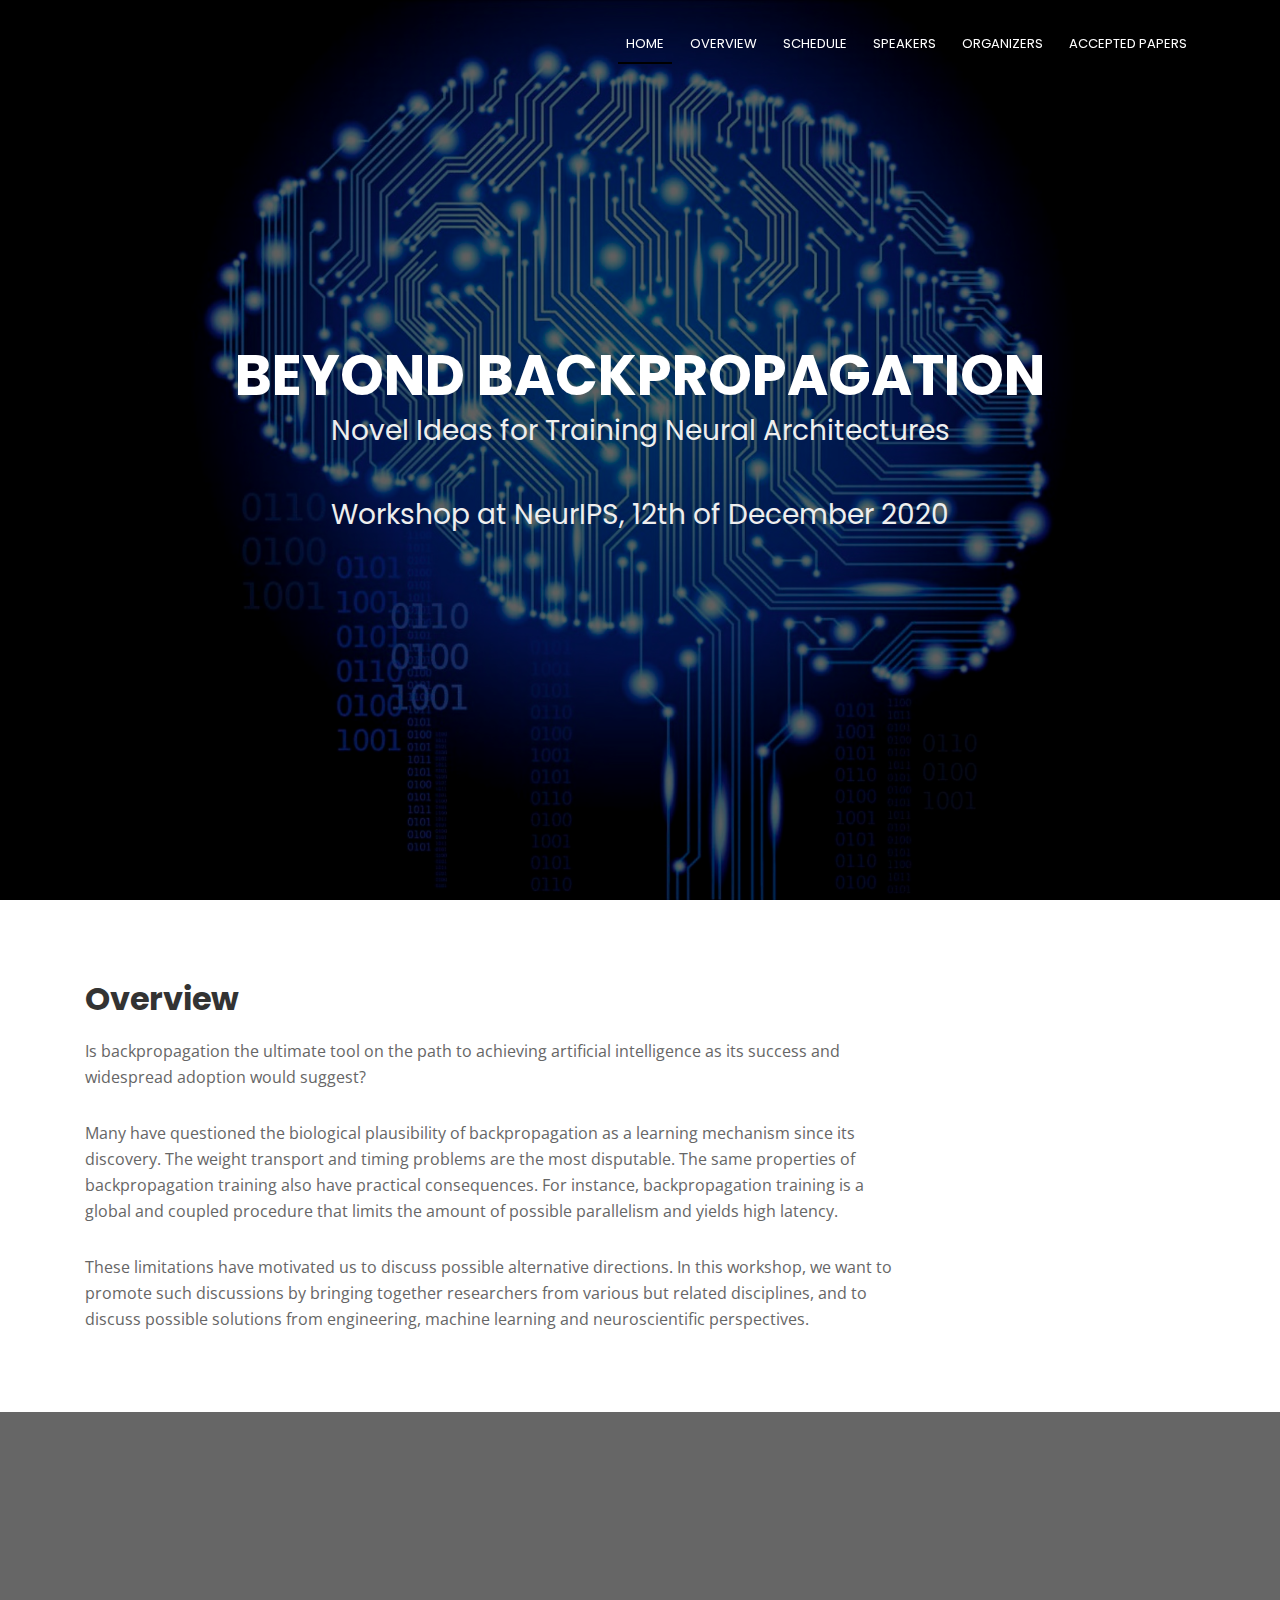
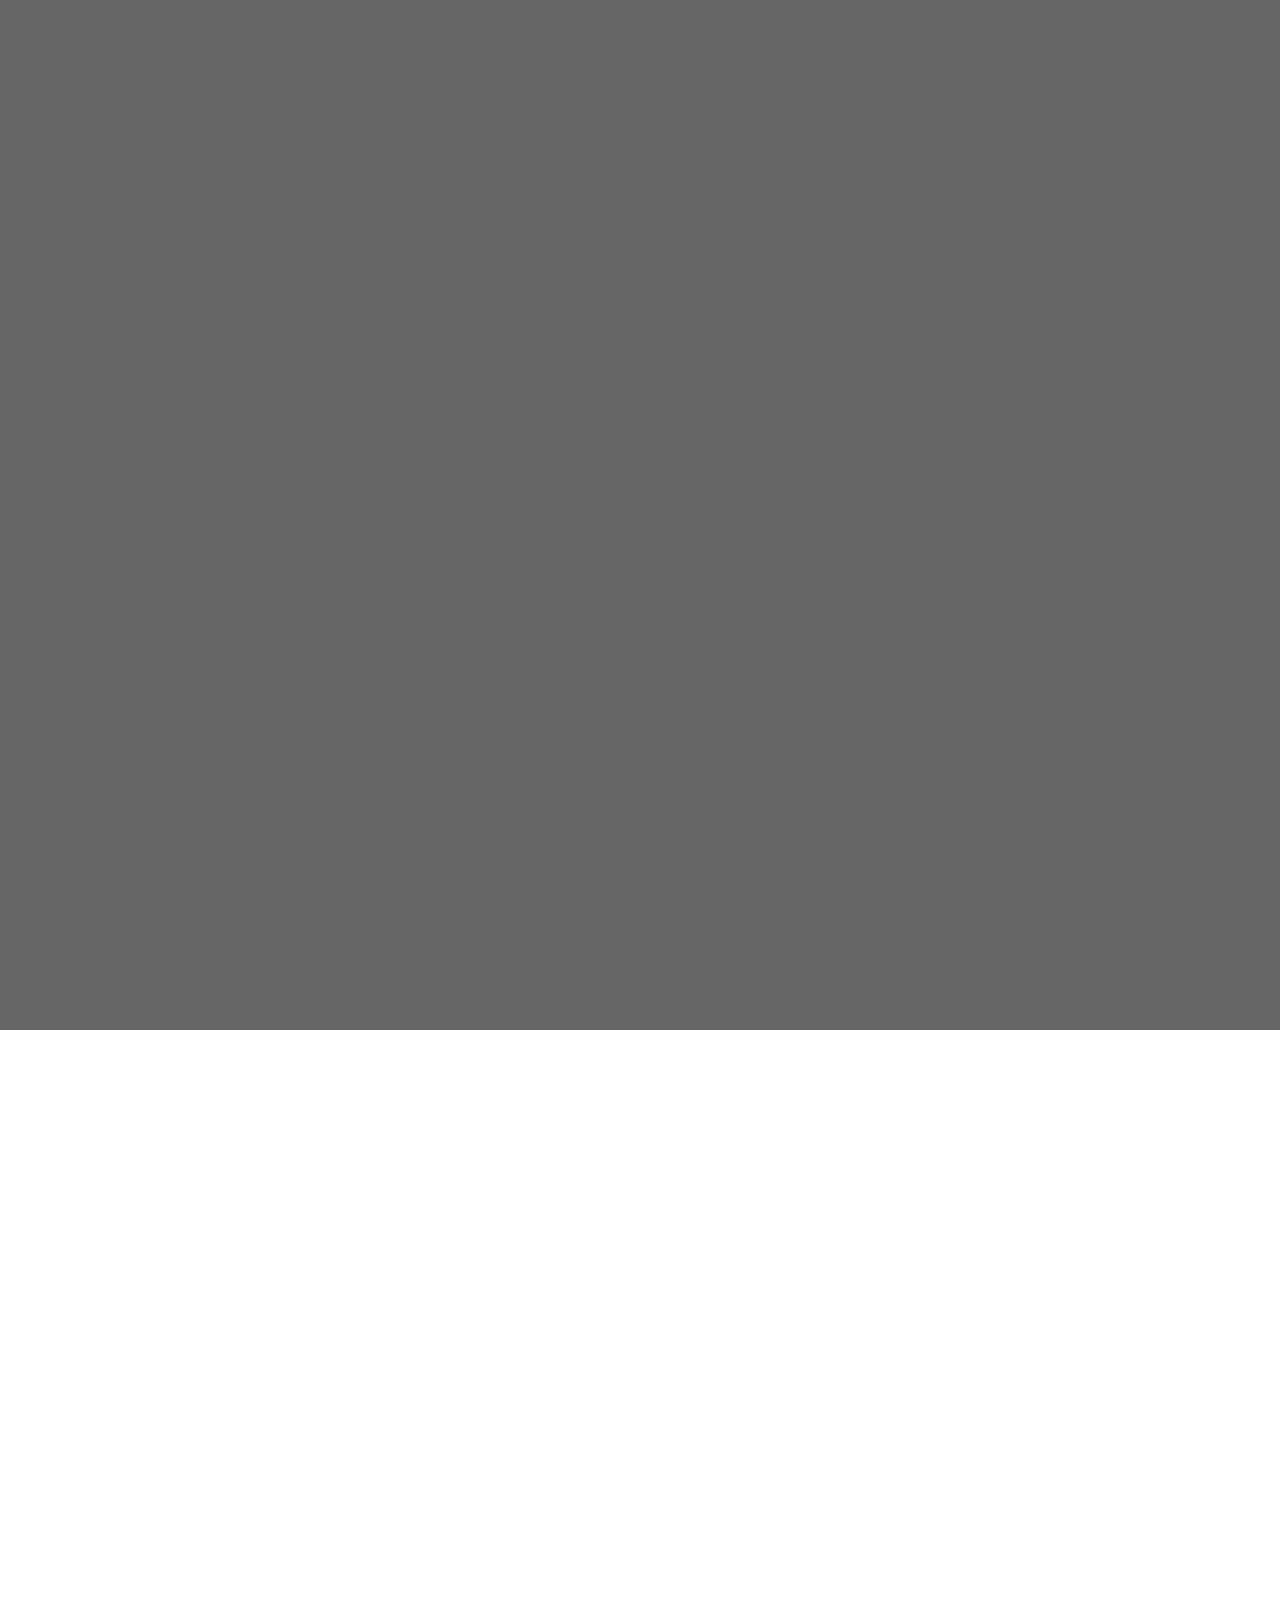
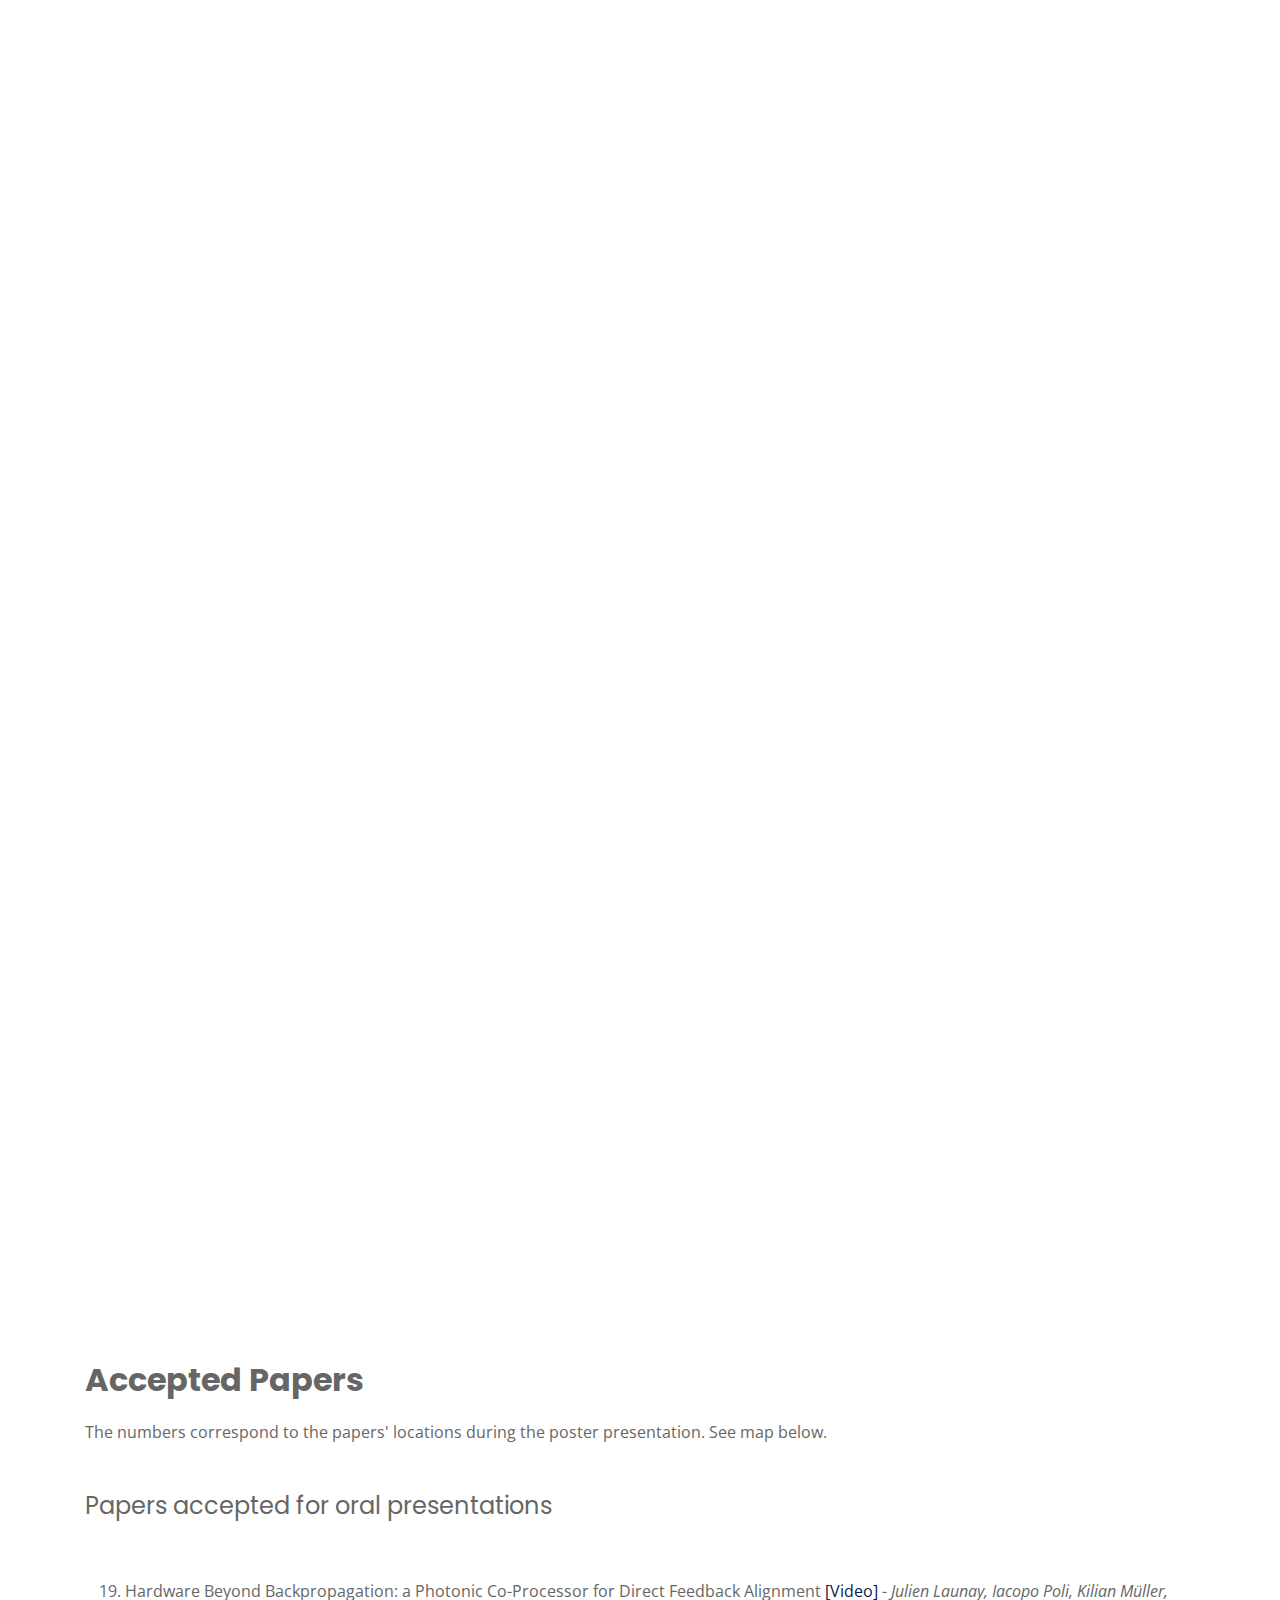
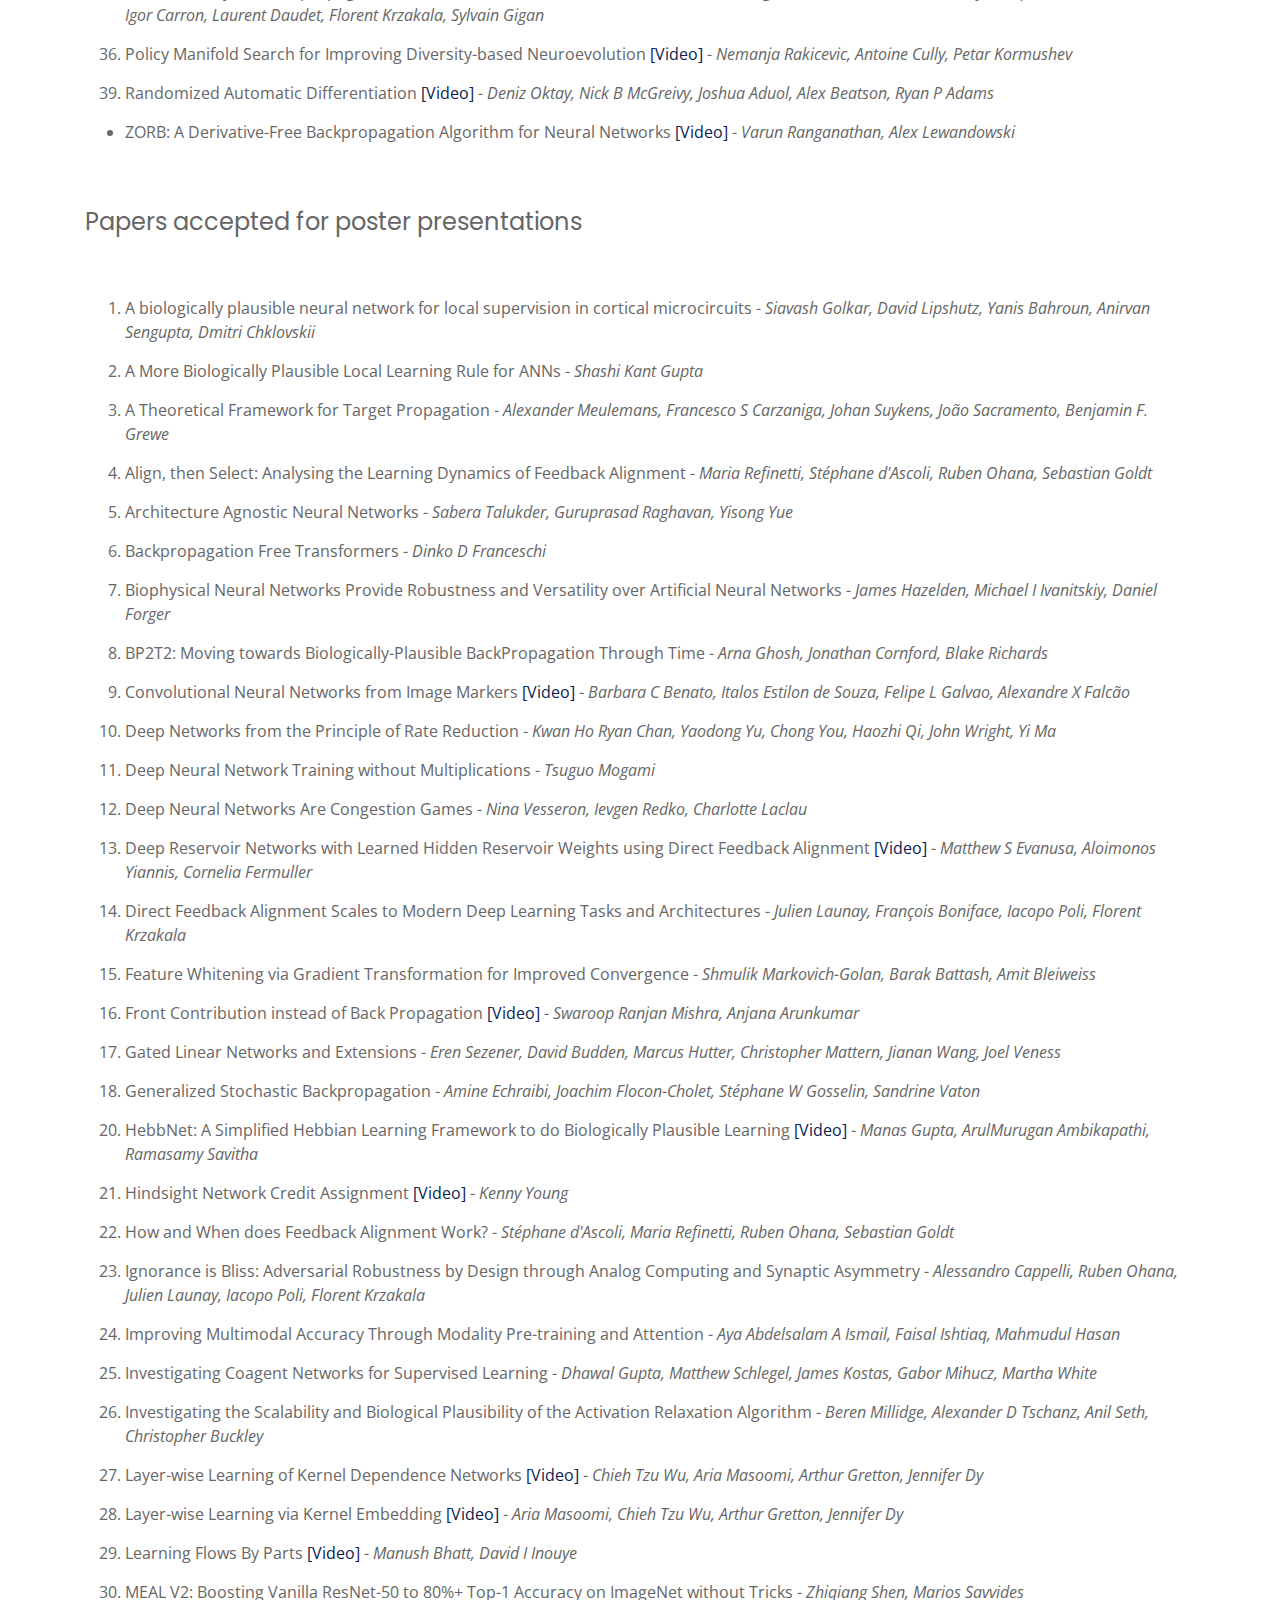
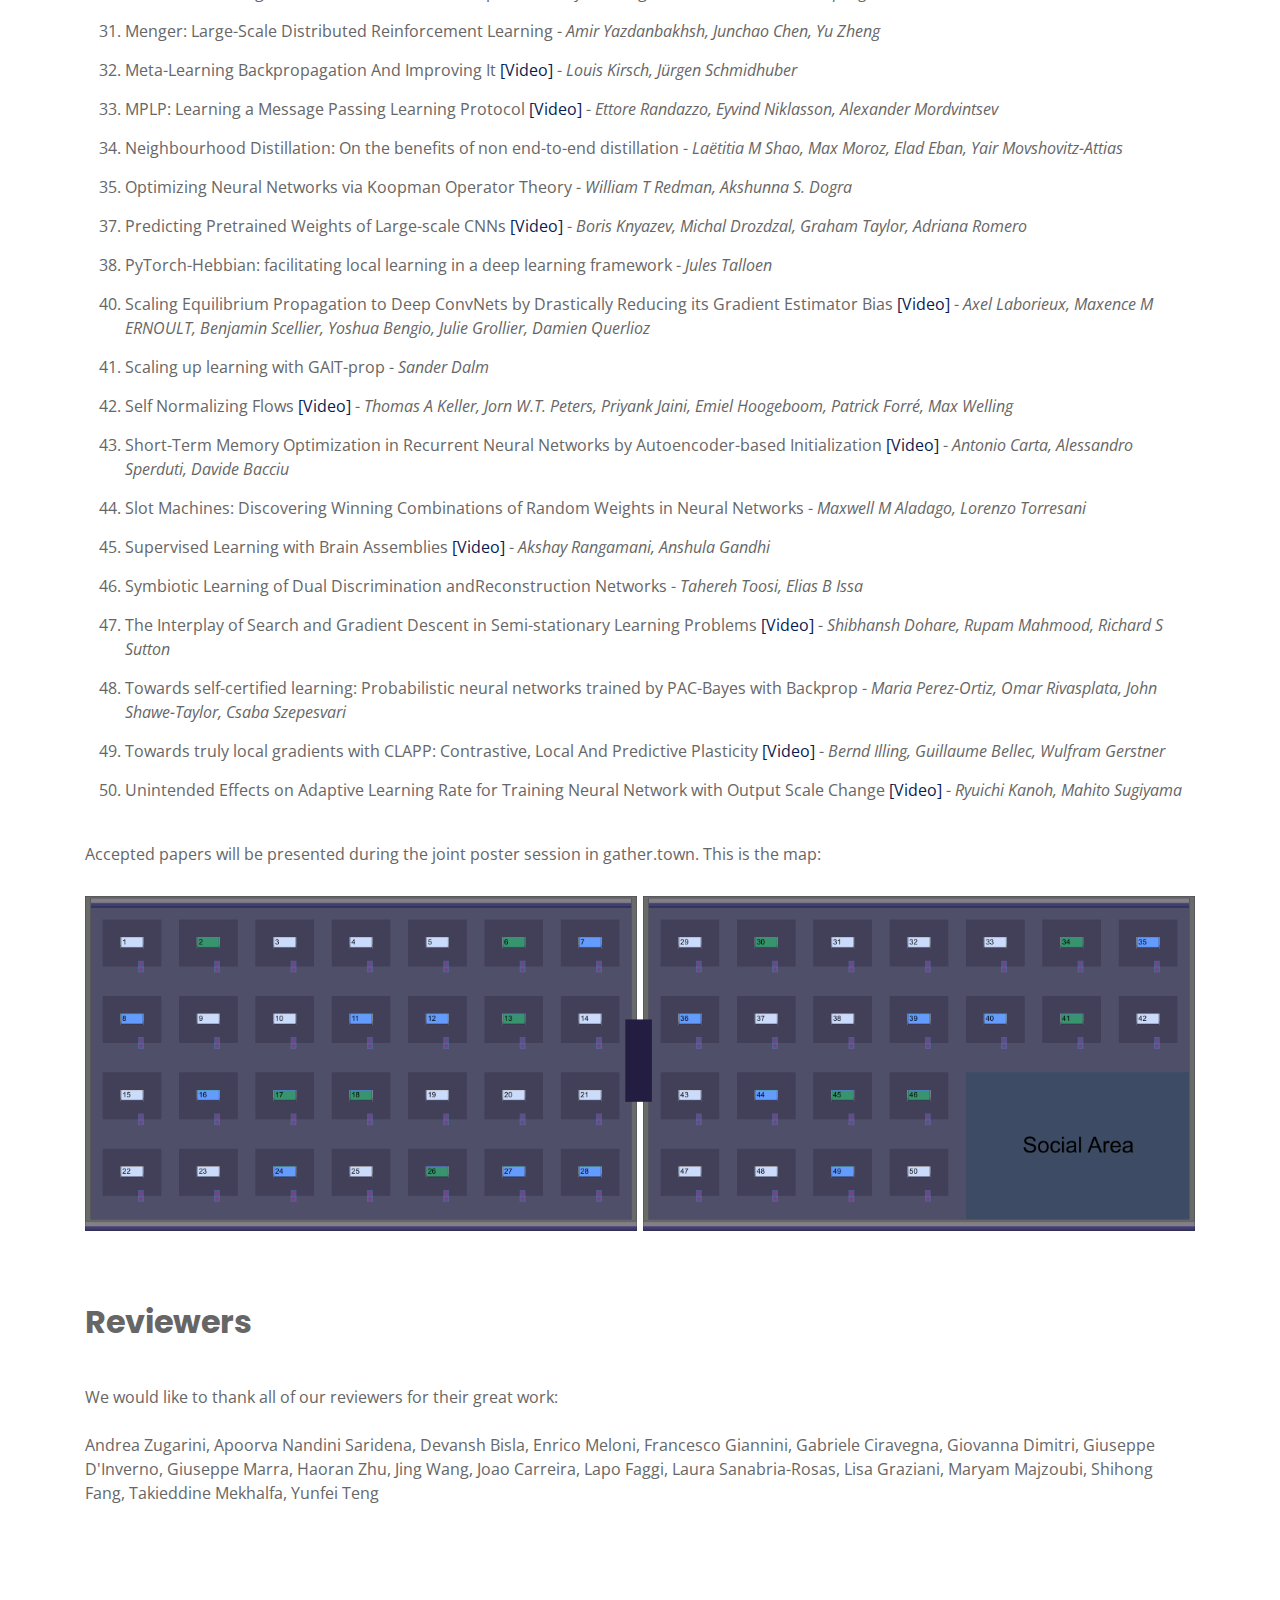
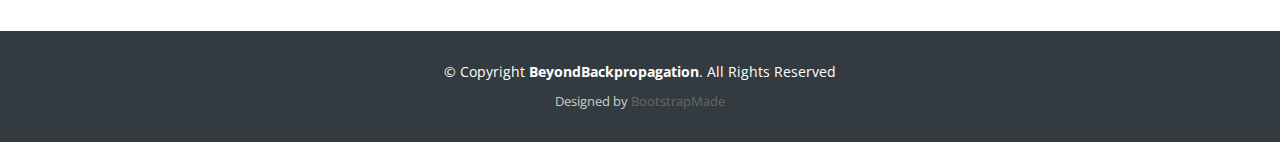
==== index.html @ 809b9f54 "spacing2" ====
<!DOCTYPE html>
<html lang="en">
<head>
  <meta charset="utf-8">
  <title>Beyond Backprop - NeurIPS Workshop 2020</title>
  <meta content="width=device-width, initial-scale=1.0" name="viewport">
  <meta content="" name="keywords">
  <meta content="" name="description">

  <!-- Favicons -->
  <link href="img/favicon.jpg" rel="icon">
  <link href="img/favicon.jpg" rel="apple-touch-icon">

  <!-- Google Fonts -->
  <link href="https://fonts.googleapis.com/css?family=Open+Sans:300,300i,400,400i,700,700i|Poppins:300,400,500,700" rel="stylesheet">

  <!-- Bootstrap CSS File -->
  <link href="lib/bootstrap/css/bootstrap.min.css" rel="stylesheet">

  <!-- Libraries CSS Files -->
  <link href="lib/font-awesome/css/font-awesome.min.css" rel="stylesheet">
  <link href="lib/animate/animate.min.css" rel="stylesheet">

  <!-- Main Stylesheet File -->
  <link href="css/style.css" rel="stylesheet">

  <!-- =======================================================
    Theme Name: Regna
    Theme URL: https://bootstrapmade.com/regna-bootstrap-onepage-template/
    Author: BootstrapMade.com
    License: https://bootstrapmade.com/license/
  ======================================================= -->
</head>

<body>

  <!--==========================
  Header
  ============================-->
  <header id="header">
    <div class="container">

<!--       <div class="pull-left">
        <h1><a href="#hero">Beyond Backprop</a></h1>
      </div> -->

      <nav id="nav-menu-container">
        <ul class="nav-menu">
          <li class="menu-active"><a href="#hero">Home</a></li>
          <li><a href="#about">Overview</a></li>
          <li><a href="#call-to-action">Schedule</a></li>
          <li><a href="#speakers">Speakers</a></li>
          <li><a href="#organizers">Organizers</a></li>
          <li><a href="#papers">Accepted Papers</a></li>
        </ul>
      </nav><!-- #nav-menu-container -->
    </div>
  </header><!-- #header -->


  <!--==========================
    Hero Section
  ============================-->
  <section id="hero">
    <div class="hero-container">
      <h1>Beyond Backpropagation</h1>
      <h2>Novel Ideas for Training Neural Architectures</h2>
      <h2>Workshop at NeurIPS, 12th of December 2020</h2>
      <!-- <a href="#about" class="btn-get-started">Get Started</a> -->
    </div>
  </section><!-- #hero -->

  <main id="main">

    <!--==========================
      About Us Section
    ============================-->
    <section id="about">
      <div class="container">
        <div class="row about-container">
          <!-- <div class="row justify-content-center"> -->

          <div class="col-lg-9 content order-lg-9 order-2">
            <h2 class="title">Overview</h2>
            <p>
              Is backpropagation the ultimate tool on the path to achieving artificial intelligence as its success and widespread adoption would suggest?
            </p>
            <p>
              Many have questioned the biological plausibility of backpropagation as a learning mechanism since its discovery. 
              The weight transport and timing problems are the most disputable. The same properties of backpropagation training also have practical consequences. For instance, backpropagation training is a global and coupled procedure that limits the amount of possible parallelism and yields high latency.
            </p>
            <p>
              These limitations have motivated us to discuss possible alternative directions. In this workshop, we want to promote such discussions by bringing together researchers from various but related disciplines, and to discuss possible solutions from engineering, machine learning and neuroscientific perspectives.
            </p>
          <!-- </div> -->
          </div>
        </div>

      </div>
    </section><!-- #about -->


    <!--==========================
    Call To Action Section
    ============================-->
<!--     <section id="call-to-action">
      <div class="container wow fadeIn">
        <div class="row">
          <div class="col-lg-9 text-center text-lg-left">
            <h3 class="cta-title">Call For Papers</h3>
            <p class="cta-text"> 
          	We invite high-quality papers on the following topics:  </p> 
          	<div class="cta-text"> 
      			<ul>
      			<li> Large scale learning; distributed and parallel training </li>
      			<li> Statistical analysis, convergence, and generalization bounds </li>
      			<li> Neural networks with reconfigurable architectures </li>
      			<li> Alternatives to backprop such as target-prop or alternating minimization </li>
      			<li> Efficient training or inference </li>
      			<li> Biologically plausible training of deep learning models </li>
      			<li> Energy efficient deep learning </li>
      			<li> Scalable training at the system level (hardware, compilation) </li>
      			<li> Applications to new domains </li>
      			</ul> 
      			</div>

      			<p class="cta-text"> 
      			Accepted papers will be presented during the joint poster session. Exceptional submissions will be selected for short oral presentations. All the accepted papers will be publicly available as non-archival papers allowing future submissions. We also offer NeurIPS registration tickets to first authors of four selected student submissions. </p>

      			<p class="cta-text"> 
      			We expect submissions to follow the NeurIPS formatting guidelines and ask for four pages of the main content and an unlimited number of additional pages for the supplementary material and references. As an exception, we allow submissions of already-accepted papers in unchanged form, but only for the poster presentation. The CMT-based review process will be double-blind. </p>

      			<p class="cta-text"> 
      			<b>Key dates </b>	<br>		
      			Submission deadline: <strike>9th of October, 2020</strike> 12th of October 2020, anywhere on Earth <br>
      			Final decisions: <strike>30th of October, 2020</strike> 2nd of November, 2020 <br>
            </p>
          </div>
          <div class="col-lg-3 cta-btn-container text-center">
            <a class="cta-btn align-middle" href="https://cmt3.research.microsoft.com/BeyondBackProp2020">Click here to submit</a>
          </div>
        </div>

      </div>
    </section> --><!-- #call-to-action --> 

    <!--==========================
    Call To Action Section
    ============================-->
    <section id="call-to-action">
      <div class="container wow fadeIn">
        <div class="row">
         <div class="col-lg-9 content order-lg-9 order-2">
          <h2 class="cta-title"><b>Schedule</b></h2>

            <p class="cta-text">Throughout the day we will livestream invited talks, contributed talks, and live Q&A session. We will also have two virtual poster sessions in gather.town. All times listed are in PST. </p> 
            <p class="cta-text"> If you have questions for our speakers or a topic to discuss, please post them <a href="https://app.sli.do/event/dumxcaym/live/questions" style="color:#081B52">[here]</a>. </p>  
            <!-- </br> -->
            <div class="cta-text"> 
<!--             <ul>
 <li> 6:00 - 6:15 - <b>Opening Remarks</b> </li>
 <li> 6:15 - 6:45 - <b>Bastiaan Veeling</b>  - Bio-Constrained Intelligence and The Great Filter <a href="https://slideslive.com/38938066/bioconstrained-intelligence-and-the-great-filter" style="color:#081B52">[Video]</a></li>
 <li> 6:45 - 7:15 - <b>Olivier Teytaud</b>  - Gradient-Free Learning (with Nevergrad) <a href="https://slideslive.com/38938068/gradientfree-learning-with-nevergrad" style="color:#081B52">[Video]</a></li>
 <li> 7:15 - 8:30 - <b>First Poster Session</b>  <a href="https://neurips.gather.town/app/d35oAHqQs9NyhHVV/BeyondBackprop" style="color:#081B52">[Video]</a></li>
 <li> 8:30 - 9:00 - <b>Karl Friston</b>  - Active Inference and Artificial Curiosity <a href="https://slideslive.com/38938067/active-inference-and-artificial-curiosity" style="color:#081B52">[Video]</a></li>
 <li> 9:00 - 9:45 - <b>Live Q&A </b> with Bastiaan Veeling, Olivier Teytaud and Karl Friston</li>
 <li> 9:45 - 11:00 - <b>Break</b> </li>
 <li> 11:00 - 11:32 - <b>Yoshua Bengio</b>  - Towards bridging the Gap between Backprop and Neuroscience <a href="https://slideslive.com/38938064/towards-bridging-the-gap-between-backdrop-and-neuroscience" style="color:#081B52">[Video]</a></li>
 <li> 11:32 - 12:08 - <b>Danielle Bassett</b>  - A Story from the Human World <a href="https://slideslive.com/38938436/a-story-from-the-human-world" style="color:#081B52">[Video]</a></li>
 <li> 12:09 - 12:40 - <b>Contributed Talks (1)</b> </li>
 <ul>
 <li> 12:10 - 12:22 - <b>Randomized Automatic Differentiation</b>  - Deniz Oktay, Nick B McGreivy, Alex Beatson, Ryan Adams <a href="https://slideslive.com/38942370/randomized-automatic-differentiation" style="color:#081B52">[Video]</a></li>
 <li> 12:22 - 12:35 - <b>ZORB: A Derivative-Free Backpropagation Algorithm for Neural Networks</b>  - Varun Ranganathan, Alex Lewandowski <a href="https://slideslive.com/38942061/zorb-a-derivativefree-backpropagation-algorithm-for-neural-networks" style="color:#081B52">[Video]</a></li>
 <li> 12:35 - 12:40 - <b>Live Q&A </b> </li>
</ul>
 <li> 12:40 - 12:45 - <b>Break</b> </li>
 <li> 12:45 - 13:15 - <b>Contributed Talks (2)</b> </li>
 <ul>
 <li> 12:46 - 12:59 - <b>Policy Manifold Search for Improving Diversity-based Neuroevolution</b>  - Nemanja Rakicevic, Antoine Cully, Petar Kormushev <a href="https://slideslive.com/38942369/policy-manifold-search-for-improving-diversitybased-neuroevolution" style="color:#081B52">[Video]</a></li>
 <li> 12:59 - 13:12 - <b>Hardware Beyond Backpropagation: a Photonic Co-Processor for Direct Feedback Alignment</b>  - Julien Launay, Iacopo Poli, Kilian Muller, Igor Carron, Laurent Daudet, Florent Krzakala, Sylvain Gigan  <a href="https://slideslive.com/38942004/hardware-beyond-backpropagation-a-photonic-coprocessor-for-direct-feedback-alignment" style="color:#081B52">[Video]</a></li>
 <li> 13:12 - 13:15 - <b>Live Q&A </b> </li>
</ul>
 <li> 13:15 - 13:45 - <b>David Duvenaud</b>  - Hypernets and the Inverse Function Theorem <a href="https://slideslive.com/38938065/hypernets-and-the-inverse-function-theorem" style="color:#081B52">[Video]</a></li>
 <li> 13:45 - 14:15 - <b>Christina Savin</b>  - New (Old) Tricks for Online Metalearning <a href="https://slideslive.com/38938070/new-old-tricks-for-online-metalearning" style="color:#081B52">[Video]</a></li>
 <li> 14:15 - 15:00 - <b>Live Q&A</b> with Yoshua Bengio, Danielle Bassett, David Duvenaud and Christina Savin</li>
 <li> 15:00 - 16:30 - <b>Second Poster Session </b>  <a href="https://neurips.gather.town/app/d35oAHqQs9NyhHVV/BeyondBackprop" style="color:#081B52">[Video]</a></li>
            </ul>  -->

            <table>
            <tr><th style="width:120px"></th></tr>
<tr> <td> 6:00 - 6:15 </td> <td> <b>Opening Remarks</b> </td><td></td></tr>
<tr> <td> 6:15 - 6:45 </td> <td> <b>Bastiaan Veeling</b>  - Bio-Constrained Intelligence and The Great Filter</td> <td> <a href="https://slideslive.com/38938066/bioconstrained-intelligence-and-the-great-filter" style="color:#081B52">[Video]</a></td></tr>
<tr> <td> 6:45 - 7:15 </td> <td> <b>Olivier Teytaud</b>  - Gradient-Free Learning (with Nevergrad)</td> <td> <a href="https://slideslive.com/38938068/gradientfree-learning-with-nevergrad" style="color:#081B52">[Video]</a></td></tr>
<tr> <td> 7:15 - 8:30 </td> <td> <b>First Poster Session</b> </td> <td> <a href="https://neurips.gather.town/app/d35oAHqQs9NyhHVV/BeyondBackprop" style="color:#081B52">[Gather]</a></td></tr>
<tr> <td> 8:30 - 9:00 </td> <td> <b>Karl Friston</b>  - Active Inference and Artificial Curiosity</td> <td> <a href="https://slideslive.com/38938067/active-inference-and-artificial-curiosity" style="color:#081B52">[Video]</a></td></tr>
<tr> <td> 9:00 - 9:45 </td> <td> <b>Live Q&A </b> with Bastiaan Veeling, Olivier Teytaud and Karl Friston</td><td></td></tr>
<tr> <td> 9:45 - 11:00 </td> <td> <b>Break</b> </td><td></td></tr>
<tr> <td> 11:00 - 11:32 </td> <td> <b>Yoshua Bengio</b>  - Towards bridging the Gap between Backprop and Neuroscience</td> <td> <a href="https://slideslive.com/38938064/towards-bridging-the-gap-between-backdrop-and-neuroscience" style="color:#081B52">[Video]</a></td></tr>
<tr> <td> 11:32 - 12:08 </td> <td> <b>Danielle Bassett</b>  - A Story from the Human World</td> <td> <a href="https://slideslive.com/38938436/a-story-from-the-human-world" style="color:#081B52">[Video]</a></td></tr>
<tr> <td> 12:09 - 12:40 </td> <td> <b>Contributed Talks (1)</b> </td><td></td></tr>
<tr> <td> 12:10 - 12:22 </td> <td> <b>Randomized Automatic Differentiation</b>  - Deniz Oktay, Nick B McGreivy, Alex Beatson, Ryan Adams</td> <td> <a href="https://slideslive.com/38942370/randomized-automatic-differentiation" style="color:#081B52">[Video]</a></td></tr>
<tr> <td> 12:22 - 12:35 </td> <td> <b>ZORB: A Derivative-Free Backpropagation Algorithm for Neural Networks</b>  - Varun Ranganathan, Alex Lewandowski</td> <td> <a href="https://slideslive.com/38942061/zorb-a-derivativefree-backpropagation-algorithm-for-neural-networks" style="color:#081B52">[Video]</a></td></tr>
<tr> <td> 12:35 - 12:40 </td> <td> <b>Live Q&A </b> </td><td></td></tr>
<tr> <td> 12:40 - 12:45 </td> <td> <b>Break</b> </td><td></td></tr>
<tr> <td> 12:45 - 13:15 </td> <td> <b>Contributed Talks (2)</b> </td><td></td></tr>
<tr> <td> 12:46 - 12:59 </td> <td> <b>Policy Manifold Search for Improving Diversity-based Neuroevolution</b>  - Nemanja Rakicevic, Antoine Cully, Petar Kormushev</td> <td> <a href="https://slideslive.com/38942369/policy-manifold-search-for-improving-diversitybased-neuroevolution" style="color:#081B52">[Video]</a></td></tr>
<tr> <td> 12:59 - 13:12 </td> <td> <b>Hardware Beyond Backpropagation: a Photonic Co-Processor for Direct Feedback Alignment</b>  - Julien Launay, Iacopo Poli, Kilian Muller, Igor Carron, Laurent Daudet, Florent Krzakala, Sylvain Gigan </td> <td> <a href="https://slideslive.com/38942004/hardware-beyond-backpropagation-a-photonic-coprocessor-for-direct-feedback-alignment" style="color:#081B52">[Video]</a></td></tr>
<tr> <td> 13:12 - 13:15 </td> <td> <b>Live Q&A </b> </td><td></td></tr>
<tr> <td> 13:15 - 13:45 </td> <td> <b>David Duvenaud</b>  - Hypernets and the Inverse Function Theorem</td> <td> <a href="https://slideslive.com/38938065/hypernets-and-the-inverse-function-theorem" style="color:#081B52">[Video]</a></td></tr>
<tr> <td> 13:45 - 14:15 </td> <td> <b>Christina Savin</b>  - New (Old) Tricks for Online Metalearning</td> <td> <a href="https://slideslive.com/38938070/new-old-tricks-for-online-metalearning" style="color:#081B52">[Video]</a></td></tr>
<tr> <td> 14:15 - 15:00 </td> <td> <b>Live Q&A</b> with Yoshua Bengio, Danielle Bassett, David Duvenaud and Christina Savin</td><td></td></tr>
<tr> <td> 15:00 - 16:30 </td> <td> <b>Second Poster Session </b> </td> <td> <a href="https://neurips.gather.town/app/d35oAHqQs9NyhHVV/BeyondBackprop" style="color:#081B52">[Gather]</a></td></tr>
            </table>
            </div>
          </div>
        </div>

      </div>
    </section>


    <!--==========================
      Speaker Section
    ============================-->
    <section id="team">
      <div id="speakers" class="container wow fadeInUp">
        <div class="section-header">
          <!-- <h2 class="title">Speakers</h2> -->
          <h3 class="section-title">Speakers</h3>
          <p class="section-description"></p>
        </div>
        <div class="row">
          <div class="col-lg-3 col-md-6">
           <div id="logo-holder">  
           <div class="member">
              <a href="https://live-sas-physics.pantheon.sas.upenn.edu/people/standing-faculty/danielle-bassett">
                <div class="pic"><img src="img/speaker/bassett.jpg" alt=""></div>
                <h4>Danielle Bassett</h4>
                <span>University of Pennsylvania</span>
              <div class="text">
               Secondary Appointment Professor of Physics and Astronomy, Primary Appointment Associate Professor of Bioengineering. <br><b>Research:</b> structure and function of networks, predominantly in physical and biological systems.
              </div>
              </a>
            </div>
          </div>
          </div>
          
          <div class="col-lg-3 col-md-6">
          <div id="logo-holder">
            <div class="member">
              <a href="https://yoshuabengio.org">
              <div class="pic"><img src="img/speaker/bengio.jpg" alt=""></div>
              <h4>Yoshua Bengio</h4>
              <span>MILA</span>
              <div class="text">
                Turing Award Winner, Professor in Computer Science at the Université de Montréal. <br><b>Research:</b> deep learning, biologically plausible learning, causality, grounding.
              </div>
            </a>
            </div>
          </div>
          </div>

          <div class="col-lg-3 col-md-6">
          <div id="logo-holder">  
            <div class="member">
              <a href="http://www.cs.toronto.edu/~duvenaud/">
                <div class="pic"><img src="img/speaker/duvenaud.jpg" alt=""></div>
                <h4>David Duvenaud</h4>
                <span>University of Toronto</span>
              <div class="text"> 
                Assistant Professor in Computer Science and Statistics at University of Toronto. <br><b>Research:</b> approximate inference, model-based optimization, Neural ODEs.
              </div>
              </a>
            </div>
          </div>
          </div>

          <div class="col-lg-3 col-md-6">
          <div id="logo-holder">  
            <div class="member">
              <a href="https://www.fil.ion.ucl.ac.uk/~karl/">
                <div class="pic"><img src="img/speaker/friston.jpg" alt=""></div>
                <h4>Karl Friston</h4>
                <span>University College London</span>
              <div class="text">
                Professor in Neurology at University College London. <br><b>Research:</b> theoretical neuroscience, brain imaging, free-energy principles.
              </div>
              <a/>
            </div>
          </div>
          </div>

          <div class="col-lg-3 col-md-6">
          <div id="logo-holder">  
            <div class="member">
              <a href="https://csavin.wixsite.com/savinlab">
                <div class="pic"><img src="img/speaker/savin.jpg" alt=""></div>
                <h4>Cristina Savin</h4>
                <span>New York University</span>
              <div class="text">
              Assistant Professor in Neuroscience and Data Science at New York University. <br><b>Research:</b> computational neuroscience,  development of computational models of memory.
              </div>
              </a>
            </div>
        </div>
        </div>

          <div class="col-lg-3 col-md-6">
            <div id="logo-holder">  
            <div class="member">
              <a href="https://www.facebook.com/notes/olivier-teytaud/optimization-machine-learning-artificial-intelligence-games-electricity/10162959845390472/">
                <div class="pic"><img src="img/speaker/teytaud.jpg" alt=""></div>
                <h4>Olivier Teytaud</h4>
                <span>Facebook</span>
              <div class="text">
                Research Scientist at Facebook. <br><b> Research:</b> gradient-free and evolutionary optimization, Nevergrad, zero-learning.
              </div>
              </a>
            </div>
          </div>
          </div>

          <div class="col-lg-3 col-md-6">
            <div id="logo-holder">  
            <div class="member">
              <a href="http://basveeling.nl">
                <div class="pic"><img src="img/speaker/veeling.jpg" alt=""></div>
                <h4>Bastiaan Veeling</h4>
                <span>University of Amsterdam</span>
              <div class="text">
                PhD student at University of Amsterdam. <br><b>Research:</b> deep learning for medical applications, local learning.
              </div>
              </a>
            </div>
          </div>
          </div>
        </div>
        </div>

      </div>
    </section><!-- #speaker -->


    <section id="team">
      <div id="organizers" class="container wow fadeInUp">
        <div class="section-header">
          <!-- <h2 class="title">Organizers</h2> -->
          <h3 class="section-title">Organizers</h3>   
          <p class="section-description"></p>

        </div>
        <div class="row">
          <div class="col-lg-3 col-md-6">
            <div id="logo-holder">  
            <div class="member">
              <a href="https://engineering.nyu.edu/faculty/anna-choromanska"> 
                 <div class="pic"><img src="img/organizers/anna.jpg" alt=""></div>
                 <h4>Anna Choroman&#769;ska</h4>
                 <span>New York University</span>
              <div class="text">
                Assistant Professor in Electrical and Computer Engineering at New York University. <br><b> Research:</b> non-convex optimization, large data analysis, robotics and autonomy.
              </div>
              </a>
               </div>
         </div>
          </div>

          <div class="col-lg-3 col-md-6">
            <div id="logo-holder">  
            <div class="member">
              <a href="http://sailab.diism.unisi.it/people/marco-gori/">
                <div class="pic"><img src="img/organizers/marco.jpg" alt=""></div>
                <h4>Marco  Gori</h4>
                <span> University of Siena</span>
              <div class="text">
                Professor in Neuroscience at the University of Siena. <br><b> Research:</b> machine learning, vision, biological learning, game playing.
              </div>
              </a>
              </div>
          </div>
          </div>

          <div class="col-lg-3 col-md-6">
            <div id="logo-holder">  
            <div class="member">
              <div class="pic"><img src="img/organizers/yanping.jpg" alt=""></div>
              <h4>Yanping Huang</h4>
              <span>Google</span>
              <div class="text">
                Research Scientist at Google Brain. <br><b> Research:</b> scalable learning, reinforcement learning, computational neuroscience.
              </div>
             </div>
           </div>
          </div>

          <div class="col-lg-3 col-md-6">
            <div id="logo-holder">  
            <div class="member">
              <a href="https://loewex.github.io/">
                <div class="pic"><img src="img/organizers/sindy.jpg" alt=""></div>
                <h4>Sindy Löwe</h4>
                <span>University of Amsterdam</span>
              <div class="text">
                PhD student at the University of Amsterdam. <br><b> Research:</b> local learning, self-supervised learning.
              </div>
              </a>
             </div>
           </div>
            </div>

            <div class="col-lg-3 col-md-6">
            <div id="logo-holder">  
            <div class="member">
              <a href="https://uk.linkedin.com/in/mateuszmalinowski">    
              <div class="pic"><img src="img/organizers/mateusz.jpg" alt=""></div>
              <h4>Mateusz Malinowski</h4>
              <span>Deepmind</span>
              <div class="text">
                Research Scientist at DeepMind. <br><b> Research:</b> reasoning, scalable learning, visual question answering, language + vision.
              </div>
              </a>
            </div>
            </div>
            </div>
            
            <div class="col-lg-3 col-md-6">
            <div id="logo-holder">  
            <div class="member">
              <div class="pic"><img src="img/organizers/viorica.jpg" alt=""></div>
              <h4>Viorica Pa&#774;tra&#774;ucean</h4>
              <span>Deepmind</span>
              <div class="text">
                Research Scientist at DeepMind. <br><b> Research:</b> computer vision, scalable learning, biologically plausible learning.
              </div>
            </div>
            </div>
            </div>
            
       		<div class="col-lg-3 col-md-6">
            <div id="logo-holder">  
            <div class="member">
              <div class="pic"><img src="img/organizers/grzegorz.jpg" alt=""></div>
              <h4>Grzegorz S&#769;wirszcz</h4>
              <span>Deepmind</span>
              <div class="text">
                 Research Scientist at DeepMind.  <br><b> Research:</b> machine learning, dynamical systems, mathematical modeling.
<!--                 <a href=""><i class="fa fa-twitter"></i></a>
                <a href=""><i class="fa fa-facebook"></i></a>
                <a href=""><i class="fa fa-google-plus"></i></a>
                <a href=""><i class="fa fa-linkedin"></i></a> -->
            </div>
              </div>
            </div>
            </div>      
          </div>
        </div>

      </div>
    </section><!-- #team -->

    <!--==========================
    Accepted Papers Section
    ============================-->
    </br>
    </br>
    </br>     
    <section id="papers">
      <div class="container">
        <div class="row about-container">
          <div class="col-lg-12 content order-lg-9 order-2">
            <h2 class="title"><b>Accepted Papers</b></h2>

            The numbers correspond to the papers' locations during the poster presentation. See map below.
            </br></br>
   <!--  <section id="call-to-action">
      <div class="container wow fadeIn">
        <div class="row">
          <div class="col-lg-12 text-center text-lg-left"> -->
            </br>
            <h4 class="title">Papers accepted for oral presentations</h4>
            </br>
            <ol>
            <li value="19"> Hardware Beyond Backpropagation: a Photonic Co-Processor for Direct Feedback Alignment <a href="https://slideslive.com/38942004/hardware-beyond-backpropagation-a-photonic-coprocessor-for-direct-feedback-alignment?ref=account-folder-62078-folders" style="color:#081B52">[Video]</a> - <i>Julien Launay, Iacopo Poli, Kilian Müller, Igor Carron, Laurent Daudet, Florent Krzakala, Sylvain Gigan </i> </li>
            <li value="36"> Policy Manifold Search for Improving Diversity-based Neuroevolution <a href="https://slideslive.com/38942369/policy-manifold-search-for-improving-diversitybased-neuroevolution?ref=account-folder-62078-folders" style="color:#081B52">[Video]</a> - <i>Nemanja Rakicevic, Antoine Cully, Petar Kormushev </i> </li>
            <li value="39"> Randomized Automatic Differentiation <a href="https://slideslive.com/38942370/randomized-automatic-differentiation?ref=account-folder-62078-folders" style="color:#081B52">[Video]</a> - <i>Deniz Oktay, Nick B McGreivy, Joshua Aduol, Alex Beatson, Ryan P Adams </i> </li>
            <li style="list-style-type: disc"> ZORB: A Derivative-Free Backpropagation Algorithm for Neural Networks <a href="https://slideslive.com/38942061/zorb-a-derivativefree-backpropagation-algorithm-for-neural-networks?ref=account-folder-62078-folders" style="color:#081B52">[Video]</a> - <i>Varun Ranganathan, Alex Lewandowski </i> </li>
            </ol>
            </br>
            </br>

            <h4 class="title">Papers accepted for poster presentations</h4>
            </br>
            <div class="cta-text"> 
            <ol>
 <li value="1"> A biologically plausible neural network for local supervision in cortical microcircuits - <i>Siavash Golkar, David Lipshutz, Yanis Bahroun, Anirvan Sengupta, Dmitri Chklovskii </i></li>
 <li value="2"> A More Biologically Plausible Local Learning Rule for ANNs - <i>Shashi Kant Gupta </i></li>
 <li value="3"> A Theoretical Framework for Target Propagation - <i>Alexander Meulemans, Francesco S Carzaniga, Johan Suykens, João Sacramento, Benjamin F. Grewe </i></li>
 <li value="4"> Align, then Select: Analysing the Learning Dynamics of Feedback Alignment - <i>Maria Refinetti, Stéphane d'Ascoli, Ruben Ohana, Sebastian Goldt</i></li>
 <li value="5"> Architecture Agnostic Neural Networks - <i>Sabera Talukder, Guruprasad Raghavan, Yisong Yue </i></li>
 <li value="6"> Backpropagation Free Transformers - <i>Dinko D Franceschi </i></li>
 <li value="7"> Biophysical Neural Networks Provide Robustness and Versatility over Artificial Neural Networks - <i>James Hazelden, Michael I Ivanitskiy, Daniel Forger </i></li>
 <li value="8"> BP2T2: Moving towards Biologically-Plausible BackPropagation Through Time - <i>Arna Ghosh, Jonathan Cornford, Blake Richards </i></li>
 <li value="9"> Convolutional Neural Networks from Image Markers <a href="https://youtu.be/mJX8xEeuTgg" style="color:#081B52">[Video]</a> - <i>Barbara C Benato, Italos Estilon de Souza, Felipe L Galvao, Alexandre X Falcão </i></li>
 <li value="10"> Deep Networks from the Principle of Rate Reduction - <i>Kwan Ho Ryan Chan, Yaodong Yu, Chong You, Haozhi Qi, John Wright, Yi Ma </i></li>
 <li value="11"> Deep Neural Network Training without Multiplications - <i>Tsuguo Mogami </i></li>
 <li value="12"> Deep Neural Networks Are Congestion Games - <i>Nina Vesseron, Ievgen Redko, Charlotte Laclau </i></li>
 <li value="13"> Deep Reservoir Networks with Learned Hidden Reservoir Weights using Direct Feedback Alignment <a href="https://youtu.be/HS4ZJf1c3rg" style="color:#081B52">[Video]</a> - <i>Matthew S Evanusa, Aloimonos Yiannis, Cornelia Fermuller </i></li>
 <li value="14"> Direct Feedback Alignment Scales to Modern Deep Learning Tasks and Architectures - <i>Julien Launay, François Boniface, Iacopo Poli, Florent Krzakala </i></li>
 <li value="15"> Feature Whitening via Gradient Transformation for Improved Convergence - <i>Shmulik Markovich-Golan, ‪Barak Battash‬‏, Amit Bleiweiss </i></li>
 <li value="16"> Front Contribution instead of Back Propagation <a href="https://youtu.be/zOwab48CvFk" style="color:#081B52">[Video]</a> - <i>Swaroop Ranjan Mishra, Anjana Arunkumar </i></li>
 <li value="17"> Gated Linear Networks and Extensions - <i>Eren Sezener, David Budden, Marcus Hutter, Christopher Mattern, Jianan Wang, Joel Veness </i></li>
 <li value="18"> Generalized Stochastic Backpropagation - <i>Amine Echraibi, Joachim Flocon-Cholet, Stéphane W Gosselin, Sandrine Vaton </i></li>
 <li value="20"> HebbNet: A Simplified Hebbian Learning Framework to do Biologically Plausible Learning <a href="https://youtu.be/6P0WpEI515E" style="color:#081B52">[Video]</a> - <i>Manas Gupta, ArulMurugan Ambikapathi, Ramasamy Savitha </i></li>
 <li value="21"> Hindsight Network Credit Assignment <a href="https://youtu.be/3GvvdnTXtdQ" style="color:#081B52">[Video]</a> - <i>Kenny Young </i></li>
 <li value="22"> How and When does Feedback Alignment Work? - <i>Stéphane d'Ascoli, Maria Refinetti, Ruben Ohana, Sebastian Goldt</i></li>
 <li value="23"> Ignorance is Bliss: Adversarial Robustness by Design through Analog Computing and Synaptic Asymmetry - <i>Alessandro Cappelli, Ruben Ohana, Julien Launay, Iacopo Poli, Florent Krzakala </i></li>
 <li value="24"> Improving Multimodal Accuracy Through Modality Pre-training and Attention - <i>Aya Abdelsalam A Ismail, Faisal Ishtiaq, Mahmudul Hasan </i></li>
 <li value="25"> Investigating Coagent Networks for Supervised Learning - <i>Dhawal Gupta, Matthew Schlegel, James Kostas, Gabor Mihucz, Martha White </i></li>
 <li value="26"> Investigating the Scalability and Biological Plausibility of the Activation Relaxation Algorithm - <i>Beren Millidge, Alexander D Tschanz, Anil Seth, Christopher Buckley </i></li>
 <li value="27"> Layer-wise Learning of Kernel Dependence Networks <a href="https://youtu.be/usvePLCxEjs" style="color:#081B52">[Video]</a> - <i>Chieh Tzu Wu, Aria Masoomi, Arthur Gretton, Jennifer Dy </i></li>
 <li value="28"> Layer-wise Learning via Kernel Embedding <a href="https://youtu.be/usvePLCxEjs" style="color:#081B52">[Video]</a> - <i>Aria Masoomi, Chieh Tzu Wu, Arthur Gretton, Jennifer Dy </i></li>
 <li value="29"> Learning Flows By Parts <a href="https://youtu.be/6fpKtF41_Tc" style="color:#081B52">[Video]</a> - <i>Manush Bhatt, David I Inouye </i></li>
 <li value="30"> MEAL V2: Boosting Vanilla ResNet-50 to 80%+ Top-1 Accuracy on ImageNet without Tricks - <i>Zhiqiang Shen, Marios Savvides </i></li>
 <li value="31"> Menger: Large-Scale Distributed Reinforcement Learning - <i>Amir Yazdanbakhsh, Junchao Chen, Yu Zheng </i></li>
 <li value="32"> Meta-Learning Backpropagation And Improving It <a href="https://youtu.be/nkTQGU265rk" style="color:#081B52">[Video]</a> - <i>Louis Kirsch, Jürgen Schmidhuber </i></li>
 <li value="33"> MPLP: Learning a Message Passing Learning Protocol <a href="https://youtu.be/hSel-1JrLJ0" style="color:#081B52">[Video]</a> - <i>Ettore Randazzo, Eyvind Niklasson, Alexander Mordvintsev </i></li>
 <li value="34"> Neighbourhood Distillation: On the benefits of non end-to-end distillation - <i>Laëtitia M Shao, Max Moroz, Elad Eban, Yair Movshovitz-Attias </i></li>
 <li value="35"> Optimizing Neural Networks via Koopman Operator Theory - <i>William T Redman, Akshunna S. Dogra </i></li>
 <li value="37"> Predicting Pretrained Weights of Large-scale CNNs <a href="https://youtu.be/1wwY0tSxZ0E" style="color:#081B52">[Video]</a> - <i>Boris Knyazev, Michal Drozdzal, Graham Taylor, Adriana Romero </i></li>
 <li value="38"> PyTorch-Hebbian: facilitating local learning in a deep learning framework - <i>Jules Talloen </i></li>
 <li value="40"> Scaling Equilibrium Propagation to Deep ConvNets by Drastically Reducing its Gradient Estimator Bias <a href="https://youtu.be/K0BAHHyLwZg" style="color:#081B52">[Video]</a> - <i>Axel Laborieux, Maxence M ERNOULT, Benjamin Scellier, Yoshua Bengio, Julie Grollier, Damien Querlioz </i></li>
 <li value="41"> Scaling up learning with GAIT-prop - <i>Sander Dalm </i></li>
 <li value="42"> Self Normalizing Flows <a href="https://youtu.be/6Q3b3MergqI" style="color:#081B52">[Video]</a> - <i>Thomas A Keller, Jorn W.T. Peters, Priyank Jaini, Emiel Hoogeboom, Patrick Forré, Max Welling </i></li>
 <li value="43"> Short-Term Memory Optimization in Recurrent Neural Networks by Autoencoder-based Initialization <a href="https://youtu.be/x4zLMQImScY" style="color:#081B52">[Video]</a> - <i>Antonio Carta, Alessandro Sperduti, Davide Bacciu </i></li>
 <li value="44"> Slot Machines: Discovering Winning Combinations of Random Weights in Neural Networks - <i>Maxwell M Aladago, Lorenzo Torresani </i></li>
 <li value="45"> Supervised Learning with Brain Assemblies <a href="https://youtu.be/t9T7bfdYUwU" style="color:#081B52">[Video]</a> - <i>Akshay Rangamani, Anshula Gandhi </i></li>
 <li value="46"> Symbiotic Learning of Dual Discrimination andReconstruction Networks - <i>Tahereh Toosi, Elias B Issa </i></li>
 <li value="47"> The Interplay of Search and Gradient Descent in Semi-stationary Learning Problems <a href="https://youtu.be/upyw2Dyh-q4" style="color:#081B52">[Video]</a> - <i>Shibhansh Dohare, Rupam Mahmood, Richard S Sutton </i></li>
 <li value="48"> Towards self-certified learning: Probabilistic neural networks trained by PAC-Bayes with Backprop - <i>Maria Perez-Ortiz, Omar Rivasplata, John Shawe-Taylor, Csaba Szepesvari </i></li>
 <li value="49"> Towards truly local gradients with CLAPP: Contrastive, Local And Predictive Plasticity <a href="https://youtu.be/pZjoCZFpRf4" style="color:#081B52">[Video]</a> - <i>Bernd Illing, Guillaume Bellec, Wulfram Gerstner </i></li>
 <li value="50"> Unintended Effects on Adaptive Learning Rate for Training Neural Network with Output Scale Change <a href="https://youtu.be/odtdBUtv4pw" style="color:#081B52">[Video]</a> - <i>Ryuichi Kanoh, Mahito Sugiyama </i></li>
            </ol> 
            </div>
            </br>
            <p class="cta-text"> 
            Accepted papers will be presented during the joint poster session in gather.town. This is the map: </p>
            <div class="pic"><img class="map" src="img/map.png" alt=""></div>
            </br>
            </br>
            </br>
            <h2 class="title"><b>Reviewers</b></h2>   
          </br>
            <!-- <h3 class="cta-title"><b>Reviewers</b></h3> -->
            <p class="cta-text"> 
            We would like to thank all of our reviewers for their great work: </br></br>
            Andrea Zugarini,
            Apoorva Nandini Saridena,
            Devansh Bisla, 
            Enrico Meloni,
            Francesco Giannini,
            Gabriele Ciravegna, 
            Giovanna Dimitri,
            Giuseppe  D'Inverno,
            Giuseppe Marra,
            Haoran Zhu,
            Jing Wang,
            Joao Carreira,
            Lapo Faggi,
            Laura Sanabria-Rosas,
            Lisa Graziani,
            Maryam Majzoubi,
            Shihong Fang,
            Takieddine Mekhalfa,
            Yunfei Teng
          </p>
            </br>
            </br>
            </br>
            </br>
        </div>
      </div>
      </div>
    </section><!-- #accepted papers -->


  </main>

  <!--==========================
    Footer
  ============================-->
  <footer id="footer">
    <div class="footer-top">
      <div class="container">

      </div>
    </div>

    <div class="container">
      <div class="copyright">
        &copy; Copyright <strong>BeyondBackpropagation</strong>. All Rights Reserved
      </div>
      <div class="credits">
        <!--
          All the links in the footer should remain intact.
          You can delete the links only if you purchased the pro version.
          Licensing information: https://bootstrapmade.com/license/
          Purchase the pro version with working PHP/AJAX contact form: https://bootstrapmade.com/buy/?theme=Regna
        -->
        Designed by <a href="https://bootstrapmade.com/">BootstrapMade</a>
      </div>
    </div>
  </footer><!-- #footer -->

  <a href="#" class="back-to-top"><i class="fa fa-chevron-up"></i></a>

  <!-- JavaScript Libraries -->
  <script src="lib/jquery/jquery.min.js"></script>
  <script src="lib/jquery/jquery-migrate.min.js"></script>
  <script src="lib/bootstrap/js/bootstrap.bundle.min.js"></script>
  <script src="lib/easing/easing.min.js"></script>
  <script src="lib/wow/wow.min.js"></script>
  <script src="lib/waypoints/waypoints.min.js"></script>
  <script src="lib/counterup/counterup.min.js"></script>
  <script src="lib/superfish/hoverIntent.js"></script>
  <script src="lib/superfish/superfish.min.js"></script>

  <!-- Contact Form JavaScript File -->
  <script src="contactform/contactform.js"></script>

  <!-- Template Main Javascript File -->
  <script src="js/main.js"></script>

</body>
</html>
---- css/style.css ----
/*
  Theme Name: Regna
  Theme URL: https://bootstrapmade.com/regna-bootstrap-onepage-template/
  Author: BootstrapMade.com
  License: https://bootstrapmade.com/license/
*/
/*--------------------------------------------------------------
# General
--------------------------------------------------------------*/

/*Mine*/
ul {
  margin-top: -10px;
  margin-bottom: 25px;
}

li {
  margin: 15px 0;
}

img.map {
  width: 100%;
}


td {
  padding-bottom: 0.5em;
  padding-right: 0.3em;
  vertical-align: top;
}


#logo-holder {position:relative;}
#logo-holder .pic,
#logo-holder .text {transition: opacity 0.5s ease-in-out;}
#logo-holder .text {position:absolute; top:0; left:0; opacity:0; font-size: 18px;}

#logo-holder:hover .pic {opacity:0;}
#logo-holder:hover .text {opacity:1;}





body {
  background: #fff;
  color: #666666;
  font-family: "Open Sans", sans-serif;
}

a {
  color: #666666;
}

a:hover, a:active, a:focus {
  color: #081B52;
  outline: none;
  text-decoration: none;
}

p {
  padding: 0;
  margin: 0 0 30px 0;
}

h1, h2, h3, h4, h5, h6 {
  font-family: "Poppins", sans-serif;
  font-weight: 400;
  margin: 0 0 20px 0;
  padding: 0;
}

/* Prelaoder */
#preloader {
  position: fixed;
  left: 0;
  top: 0;
  z-index: 999;
  width: 100%;
  height: 100%;
  overflow: visible;
  background: #fff url("../img/preloader.svg") no-repeat center center;
}

/* Back to top button */
.back-to-top {
  position: fixed;
  display: none;
  background: rgba(0, 0, 0, 0.2);
  color: #fff;
  padding: 6px 12px 9px 12px;
  font-size: 16px;
  border-radius: 2px;
  right: 15px;
  bottom: 15px;
  transition: background 0.5s;
}

@media (max-width: 768px) {
  .back-to-top {
    bottom: 15px;
  }
}

.back-to-top:focus {
  background: rgba(0, 0, 0, 0.2);
  color: #fff;
  outline: none;
}

.back-to-top:hover {
  background: #2dc997;
  color: #fff;
}

/*--------------------------------------------------------------
# Header
--------------------------------------------------------------*/
#header {
  padding: 30px 0;
  height: 92px;
  position: fixed;
  left: 0;
  top: 0;
  right: 0;
  transition: all 0.5s;
  z-index: 997;
}

#header #logo {
  float: left;
}

#header #logo h1 {
  font-size: 36px;
  margin: 0;
  padding: 6px 0;
  line-height: 1;
  font-family: "Poppins", sans-serif;
  font-weight: 700;
  letter-spacing: 3px;
  text-transform: uppercase;
}

#header #logo h1 a, #header #logo h1 a:hover {
  color: #fff;
}

#header #logo img {
  padding: 0;
  margin: 0;
}

@media (max-width: 768px) {
  #header #logo h1 {
    font-size: 26px;
  }
  #header #logo img {
    max-height: 40px;
  }
}

#header.header-fixed {
  background: rgba(52, 52, 52, 0.9);
  padding: 20px 0;
  height: 72px;
  transition: all 0.5s;
}

/*--------------------------------------------------------------
# Hero Section
--------------------------------------------------------------*/
#hero {
  width: 100%;
  height: 100vh;
  background: url(../img/brain_bg.jpg) top center;
  background-size: cover;
  position: relative;
  opacity: 1;
}

@media (min-width: 1024px) {
  #hero {
    background-attachment: fixed;
  }
}

#hero:before {
  content: "";
  background: rgba(0, 0, 0, 0.6);
  position: absolute;
  bottom: 0;
  top: 0;
  left: 0;
  right: 0;
}

#hero .hero-container {
  position: absolute;
  bottom: 0;
  top: 0;
  left: 0;
  right: 0;
  display: flex;
  justify-content: center;
  align-items: center;
  flex-direction: column;
  text-align: center;
}

#hero h1 {
  margin: 30px 0 10px 0;
  font-size: 56px;/* 48px;*/
  font-weight: 700;
  line-height: 56px;
  text-transform: uppercase;
  color: #fff;
}

@media (max-width: 768px) {
  #hero h1 {
    font-size: 28px;
    line-height: 36px;
  }
}

#hero h2 {
  color: #eee;
  margin-bottom: 50px;
  font-size: 28px; /*24px;*/
}

@media (max-width: 768px) {
  #hero h2 {
    font-size: 18px;
    line-height: 24px;
    margin-bottom: 30px;
  }
}

#hero .btn-get-started {
  font-family: "Poppins", sans-serif;
  text-transform: uppercase;
  font-weight: 500;
  font-size: 16px;
  letter-spacing: 1px;
  display: inline-block;
  padding: 8px 28px;
  border-radius: 50px;
  transition: 0.5s;
  margin: 10px;
  border: 2px solid #fff;
  color: #fff;
}

#hero .btn-get-started:hover {
  background: #2dc997;
  border: 2px solid #2dc997;
}

/*--------------------------------------------------------------
# Navigation Menu
--------------------------------------------------------------*/
/* Nav Menu Essentials */
.nav-menu, .nav-menu * {
  margin: 0;
  padding: 0;
  list-style: none;
}

.nav-menu ul {
  position: absolute;
  display: none;
  top: 100%;
  left: 0;
  z-index: 99;
}

.nav-menu li {
  position: relative;
  white-space: nowrap;
}

.nav-menu > li {
  float: left;
}

.nav-menu li:hover > ul,
.nav-menu li.sfHover > ul {
  display: block;
}

.nav-menu ul ul {
  top: 0;
  left: 100%;
}

.nav-menu ul li {
  min-width: 180px;
}

/* Nav Menu Arrows */
.sf-arrows .sf-with-ul {
  padding-right: 30px;
}

.sf-arrows .sf-with-ul:after {
  content: "\f107";
  position: absolute;
  right: 15px;
  font-family: FontAwesome;
  font-style: normal;
  font-weight: normal;
}

.sf-arrows ul .sf-with-ul:after {
  content: "\f105";
}

/* Nav Meu Container */
#nav-menu-container {
  float: right;
  margin: 0;
}

@media (max-width: 768px) {
  #nav-menu-container {
    display: none;
  }
}

/* Nav Meu Styling */
.nav-menu a {
  padding: 0 8px 10px 8px;
  text-decoration: none;
  display: inline-block;
  color: #fff;
  font-family: "Poppins", sans-serif;
  font-weight: 400;
  text-transform: uppercase;
  font-size: 13px;
  outline: none;
}

.nav-menu > li {
  margin-left: 10px;
}

.nav-menu > li > a:before {
  content: "";
  position: absolute;
  width: 100%;
  height: 2px;
  bottom: 0;
  left: 0;
  background-color: #000000;
  visibility: hidden;
  -webkit-transform: scaleX(0);
  transform: scaleX(0);
  -webkit-transition: all 0.3s ease-in-out 0s;
  transition: all 0.3s ease-in-out 0s;
}

.nav-menu a:hover:before, .nav-menu li:hover > a:before, .nav-menu .menu-active > a:before {
  visibility: visible;
  -webkit-transform: scaleX(1);
  transform: scaleX(1);
}

.nav-menu ul {
  margin: 4px 0 0 0;
  border: 1px solid #e7e7e7;
}

.nav-menu ul li {
  background: #fff;
}

.nav-menu ul li:first-child {
  border-top: 0;
}

.nav-menu ul li a {
  padding: 10px;
  color: #333;
  transition: 0.3s;
  display: block;
  font-size: 13px;
  text-transform: none;
}

.nav-menu ul li a:hover {
  background: #2dc997;
  color: #fff;
}

.nav-menu ul ul {
  margin: 0;
}

/* Mobile Nav Toggle */
#mobile-nav-toggle {
  position: fixed;
  right: 0;
  top: 0;
  z-index: 999;
  margin: 20px 20px 0 0;
  border: 0;
  background: none;
  font-size: 24px;
  display: none;
  transition: all 0.4s;
  outline: none;
  cursor: pointer;
}

#mobile-nav-toggle i {
  color: #fff;
}

@media (max-width: 768px) {
  #mobile-nav-toggle {
    display: inline;
  }
}

/* Mobile Nav Styling */
#mobile-nav {
  position: fixed;
  top: 0;
  padding-top: 18px;
  bottom: 0;
  z-index: 998;
  background: rgba(52, 59, 64, 0.9);
  left: -260px;
  width: 260px;
  overflow-y: auto;
  transition: 0.4s;
}

#mobile-nav ul {
  padding: 0;
  margin: 0;
  list-style: none;
}

#mobile-nav ul li {
  position: relative;
}

#mobile-nav ul li a {
  color: #fff;
  font-size: 16px;
  overflow: hidden;
  padding: 10px 22px 10px 15px;
  position: relative;
  text-decoration: none;
  width: 100%;
  display: block;
  outline: none;
}

#mobile-nav ul li a:hover {
  color: #fff;
}

#mobile-nav ul li li {
  padding-left: 30px;
}

#mobile-nav ul .menu-has-children i {
  position: absolute;
  right: 0;
  z-index: 99;
  padding: 15px;
  cursor: pointer;
  color: #fff;
}

#mobile-nav ul .menu-has-children i.fa-chevron-up {
  color: #2dc997;
}

#mobile-nav ul .menu-item-active {
  color: #2dc997;
}

#mobile-body-overly {
  width: 100%;
  height: 100%;
  z-index: 997;
  top: 0;
  left: 0;
  position: fixed;
  background: rgba(52, 59, 64, 0.9);
  display: none;
}

/* Mobile Nav body classes */
body.mobile-nav-active {
  overflow: hidden;
}

body.mobile-nav-active #mobile-nav {
  left: 0;
}

body.mobile-nav-active #mobile-nav-toggle {
  color: #fff;
}

/*--------------------------------------------------------------
# Sections
--------------------------------------------------------------*/
/* Sections Header
--------------------------------*/
.section-header .section-title {
  font-size: 32px;
  color: #111;
  text-transform: uppercase;
  text-align: center;
  font-weight: 700;
  margin-bottom: 5px;
}

.section-header .section-description {
  text-align: center;
  padding-bottom: 40px;
  color: #999;
}

/* About Us Section
--------------------------------*/
#about {
  background: #fff;
  padding: 80px 0;
}

#about .about-container .background {
  min-height: 300px;
  background: url(../img/about-img.jpg) center top no-repeat;
  margin-bottom: 10px;
}

#about .about-container .content {
  background: #fff;
}

#about .about-container .title {
  color: #333;
  font-weight: 700;
  font-size: 32px;
}

@media (max-width: 768px) {
  #about .about-container .title {
    padding-top: 15px;
  }
}

#about .about-container p {
  line-height: 26px;
}

#about .about-container p:last-child {
  margin-bottom: 0;
}

#about .about-container .icon-box {
  background: #fff;
  background-size: cover;
  padding: 0 0 30px 0;
}

#about .about-container .icon-box .icon {
  float: left;
  background: #fff;
  width: 64px;
  height: 64px;
  display: flex;
  justify-content: center;
  align-items: center;
  flex-direction: column;
  text-align: center;
  border-radius: 50%;
  border: 2px solid #2dc997;
}

#about .about-container .icon-box .icon i {
  color: #2dc997;
  font-size: 24px;
}

#about .about-container .icon-box .title {
  margin-left: 80px;
  font-weight: 500;
  margin-bottom: 5px;
  font-size: 18px;
  text-transform: uppercase;
}

#about .about-container .icon-box .title a {
  color: #111;
}

#about .about-container .icon-box .description {
  margin-left: 80px;
  line-height: 24px;
  font-size: 14px;
}

/* Facts Section
--------------------------------*/
#facts {
  background: #f7f7f7;
  padding: 80px 0 60px 0;
}

#facts .counters span {
  font-size: 48px;
  display: block;
  color: #2dc997;
}

#facts .counters p {
  padding: 0;
  margin: 0 0 20px 0;
  font-family: "Poppins", sans-serif;
  font-size: 14px;
}

/* Services Section
--------------------------------*/
#services {
  background: #fff;
  background-size: cover;
  padding: 80px 0 60px 0;
}

#services .box {
  padding: 50px 20px;
  margin-bottom: 50px;
  text-align: center;
  border: 1px solid #e6e6e6;
  height: 200px;
  position: relative;
  background: #fafafa;
}

#services .icon {
  position: absolute;
  top: -36px;
  left: calc(50% - 36px);
  transition: 0.2s;
  border-radius: 50%;
  border: 6px solid #fff;
  display: flex;
  justify-content: center;
  align-items: center;
  flex-direction: column;
  text-align: center;
  width: 72px;
  height: 72px;
  background: #2dc997;
}

#services .icon a {
  display: inline-block;
}

#services .icon i {
  color: #fff;
  font-size: 24px;
}

#services .box:hover .icon {
  background: #fff;
  border: 2px solid #2dc997;
}

#services .box:hover .icon i {
  color: #2dc997;
}

#services .box:hover .icon a {
  color: #2dc997;
}

#services .title {
  font-weight: 700;
  font-size: 18px;
  margin-bottom: 15px;
  text-transform: uppercase;
}

#services .title a {
  color: #111;
}

#services .description {
  font-size: 14px;
  line-height: 24px;
}

/* Call To Action Section
--------------------------------*/
#call-to-action {
  background: linear-gradient(rgba(0, 0, 0, 0.6), rgba(0, 0, 0, 0.6)), url(../img/background.jpg) fixed center center;
  background-size: cover;
  padding: 80px 0;
}

#call-to-action .cta-title {
  color: #fff;
  font-size: 28px;
  font-weight: 700;
}

#call-to-action .cta-text {
  color: #fff;
}

@media (min-width: 769px) {
  #call-to-action .cta-btn-container {
    display: flex;
    align-items: center;
    justify-content: flex-end;
  }
}

#call-to-action .cta-btn {
  font-family: "Poppins", sans-serif;
  text-transform: uppercase;
  font-weight: 500;
  font-size: 16px;
  letter-spacing: 1px;
  display: inline-block;
  padding: 8px 30px;
  border-radius: 50px;
  transition: 0.5s;
  margin: 10px;
  border: 2px solid #fff;
  color: #fff;
}

#call-to-action .cta-btn:hover {
  background: #081B52;
  border: 2px solid #081B52;
}

/* Portfolio Section
--------------------------------*/
#portfolio {
  background: #f7f7f7;
  padding: 80px 0;
}

#portfolio #portfolio-wrapper {
  padding-right: 15px;
}

#portfolio #portfolio-flters {
  padding: 0;
  margin: 0 0 45px 0;
  list-style: none;
  text-align: center;
}

#portfolio #portfolio-flters li {
  cursor: pointer;
  margin: 0 10px;
  display: inline-block;
  padding: 10px 22px;
  font-size: 12px;
  line-height: 20px;
  color: #666666;
  border-radius: 4px;
  text-transform: uppercase;
  background: #fff;
  margin-bottom: 5px;
  transition: all 0.3s ease-in-out;
}

#portfolio #portfolio-flters li:hover, #portfolio #portfolio-flters li.filter-active {
  background: #2dc997;
  color: #fff;
}

#portfolio .portfolio-item {
  position: relative;
  height: 200px;
  overflow: hidden !important;
  margin-bottom: 15px;
  transition: all 350ms ease;
  transform: scale(1);
}

#portfolio .portfolio-item a {
  display: block;
  margin-right: 15px;
}

#portfolio .portfolio-item img {
  position: relative;
  top: 0;
  transition: all 600ms cubic-bezier(0.645, 0.045, 0.355, 1);
}

#portfolio .portfolio-item .details {
  height: 50px;
  background: #2dc997;
  position: absolute;
  width: 100%;
  height: 50px;
  bottom: -50px;
  transition: all 300ms cubic-bezier(0.645, 0.045, 0.355, 1);
}

#portfolio .portfolio-item .details h4 {
  font-size: 14px;
  font-weight: 700;
  color: #fff;
  padding: 8px 0 2px 8px;
  margin: 0;
}

#portfolio .portfolio-item .details span {
  display: block;
  color: #fff;
  font-size: 13px;
  padding-left: 8px;
}

#portfolio .portfolio-item:hover .details {
  bottom: 0;
}

#portfolio .portfolio-item:hover img {
  top: -30px;
}

/* Team Section
--------------------------------*/
#team {
  background: #fff;
  padding: 80px 0 60px 0;
}

#team .member {
  text-align: center;
  margin-bottom: 20px;
}

#team .member .pic {
  margin-bottom: 15px;
  overflow: hidden;
  height: 260px;
}

#team .member .pic img {
  max-width: 100%;
}

#team .member h4 {
  font-weight: 700;
  margin-bottom: 2px;
  font-size: 18px;
}

#team .member span {
  font-style: italic;
  display: block;
  font-size: 13px;
}

#team .member .social {
  margin-top: 15px;
}

#team .member .social a {
  color: #b3b3b3;
}

#team .member .social a:hover {
  color: #2dc997;
}

#team .member .social i {
  font-size: 18px;
  margin: 0 2px;
}

/* Contact Section
--------------------------------*/
#contact {
  background: #f7f7f7;
  padding: 80px 0 40px 0;
}

#contact #google-map {
  height: 300px;
  margin-bottom: 20px;
}

#contact .info {
  color: #333333;
}

#contact .info i {
  font-size: 32px;
  color: #2dc997;
  float: left;
}

#contact .info p {
  padding: 0 0 10px 50px;
  margin-bottom: 20px;
  line-height: 22px;
  font-size: 14px;
}

#contact .info .email p {
  padding-top: 5px;
}

#contact .social-links {
  padding-bottom: 20px;
}

#contact .social-links a {
  font-size: 18px;
  display: inline-block;
  background: #333;
  color: #fff;
  line-height: 1;
  padding: 8px 0;
  border-radius: 50%;
  text-align: center;
  width: 36px;
  height: 36px;
  transition: 0.3s;
}

#contact .social-links a:hover {
  background: #2dc997;
  color: #fff;
}

#contact .form #sendmessage {
  color: #2dc997;
  border: 1px solid #2dc997;
  display: none;
  text-align: center;
  padding: 15px;
  font-weight: 600;
  margin-bottom: 15px;
}

#contact .form #errormessage {
  color: red;
  display: none;
  border: 1px solid red;
  text-align: center;
  padding: 15px;
  font-weight: 600;
  margin-bottom: 15px;
}

#contact .form #sendmessage.show, #contact .form #errormessage.show, #contact .form .show {
  display: block;
}

#contact .form .validation {
  color: red;
  display: none;
  margin: 0 0 20px;
  font-weight: 400;
  font-size: 13px;
}

#contact .form input, #contact .form textarea {
  border-radius: 0;
  box-shadow: none;
  font-size: 14px;
}

#contact .form button[type="submit"] {
  background: #2dc997;
  border: 0;
  padding: 10px 24px;
  color: #fff;
  transition: 0.4s;
}

#contact .form button[type="submit"]:hover {
  background: #51d8ad;
}

/*--------------------------------------------------------------
# Footer
--------------------------------------------------------------*/
#footer {
  background: #343b40;
  padding: 30px 0;
  color: #fff;
  font-size: 14px;
}

#footer .copyright {
  text-align: center;
}

#footer .credits {
  padding-top: 10px;
  text-align: center;
  font-size: 13px;
  color: #ccc;
}
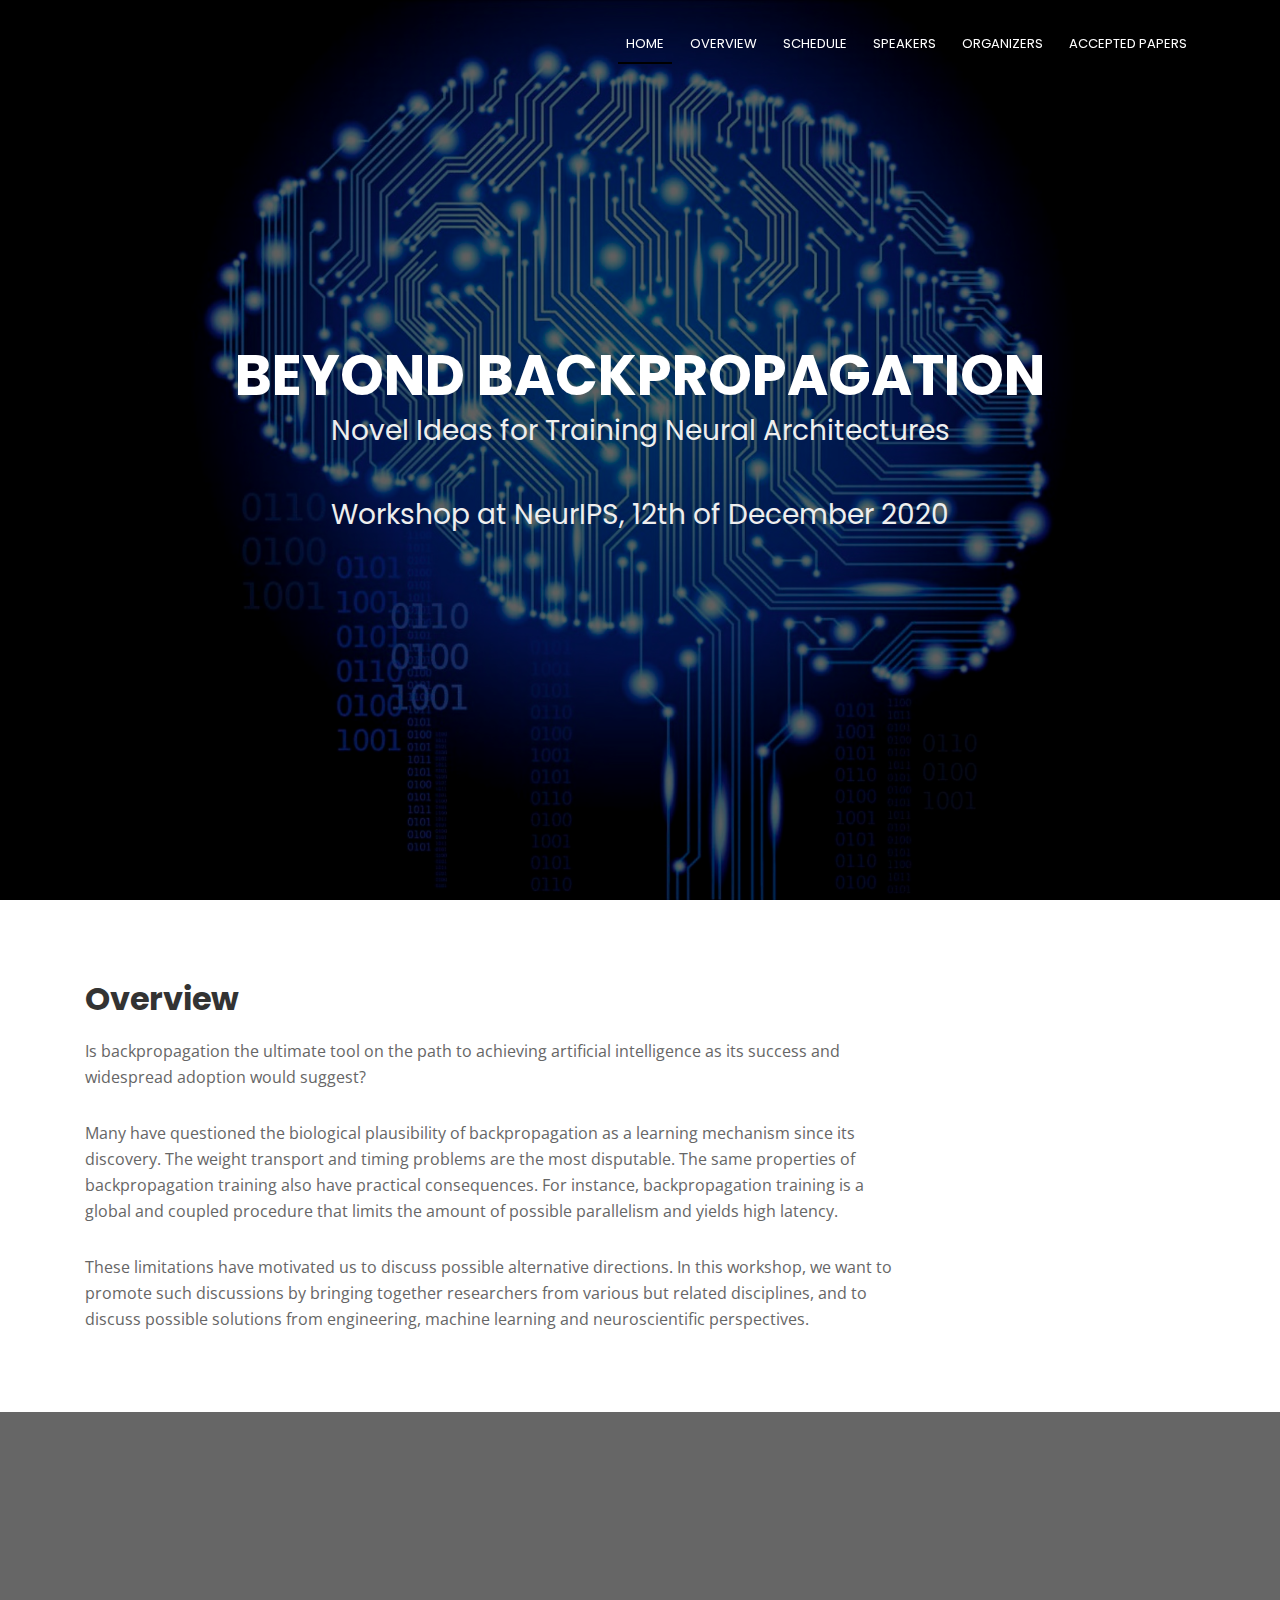
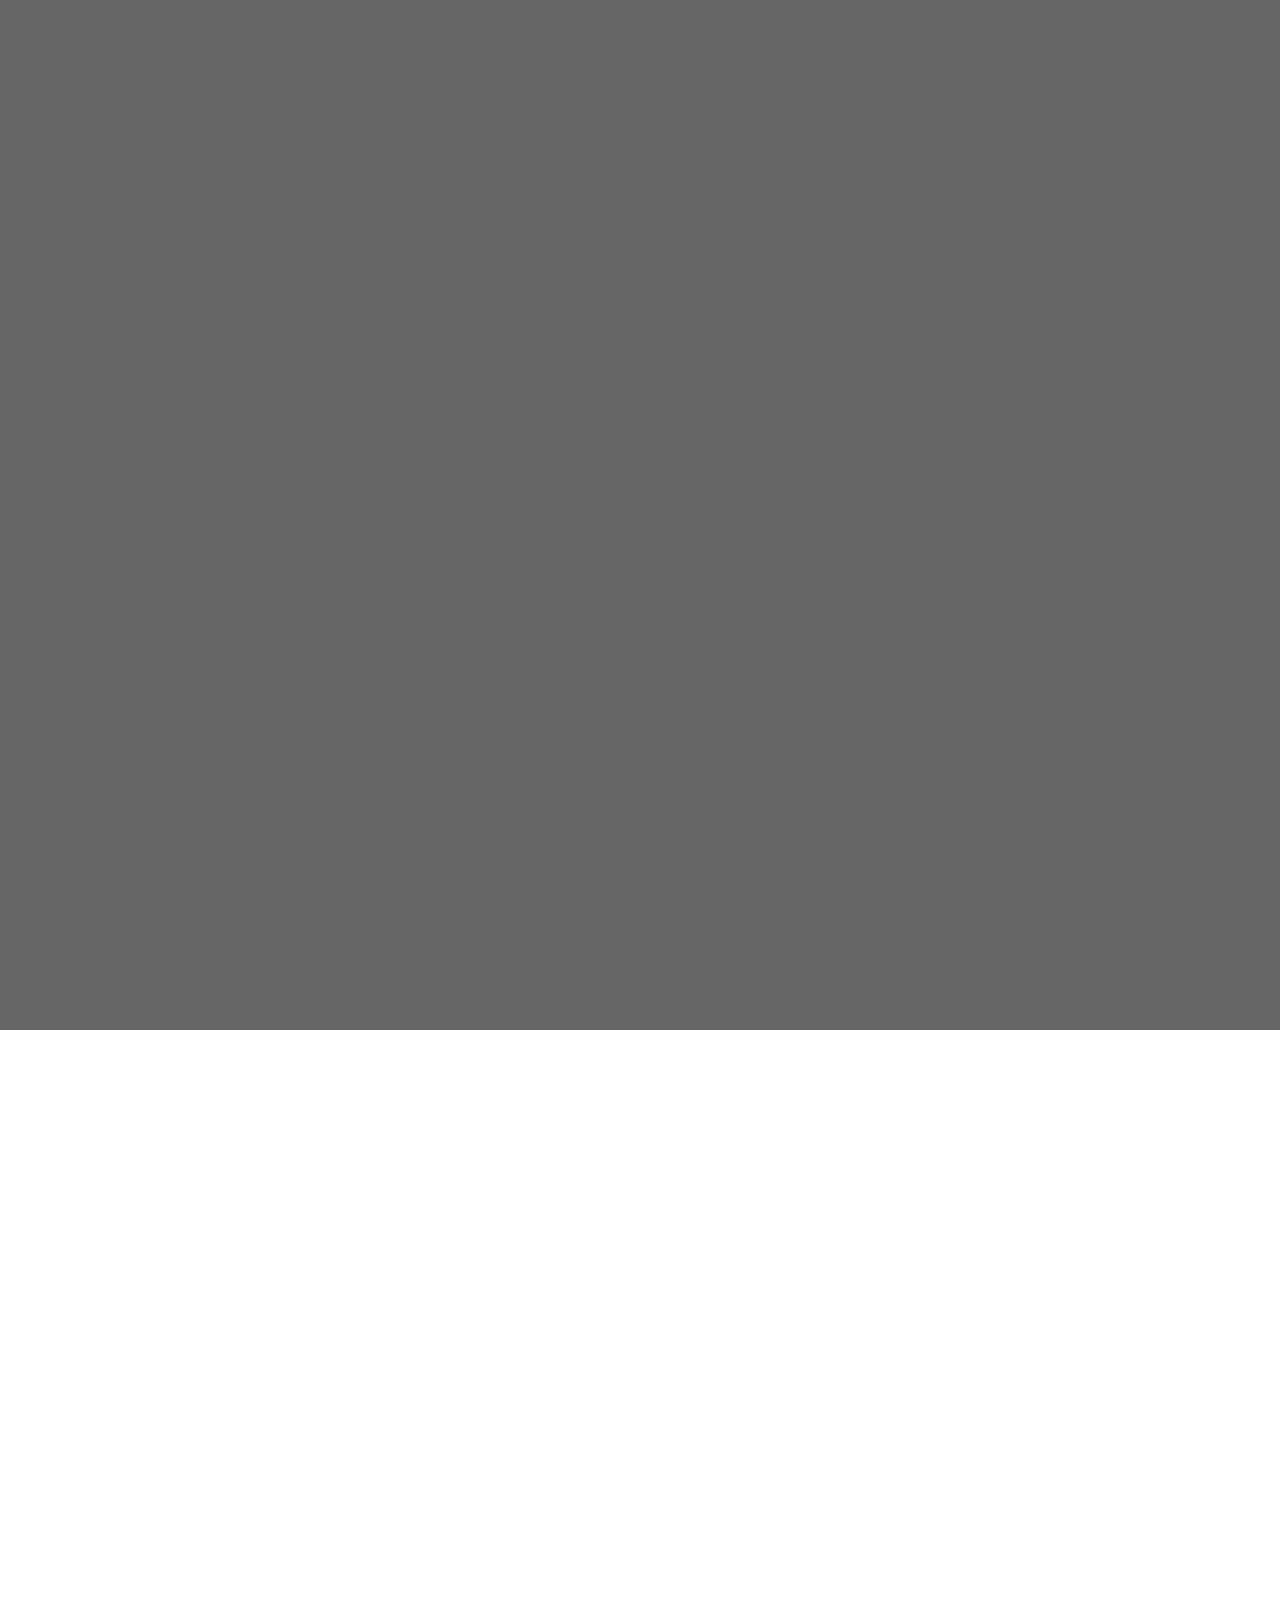
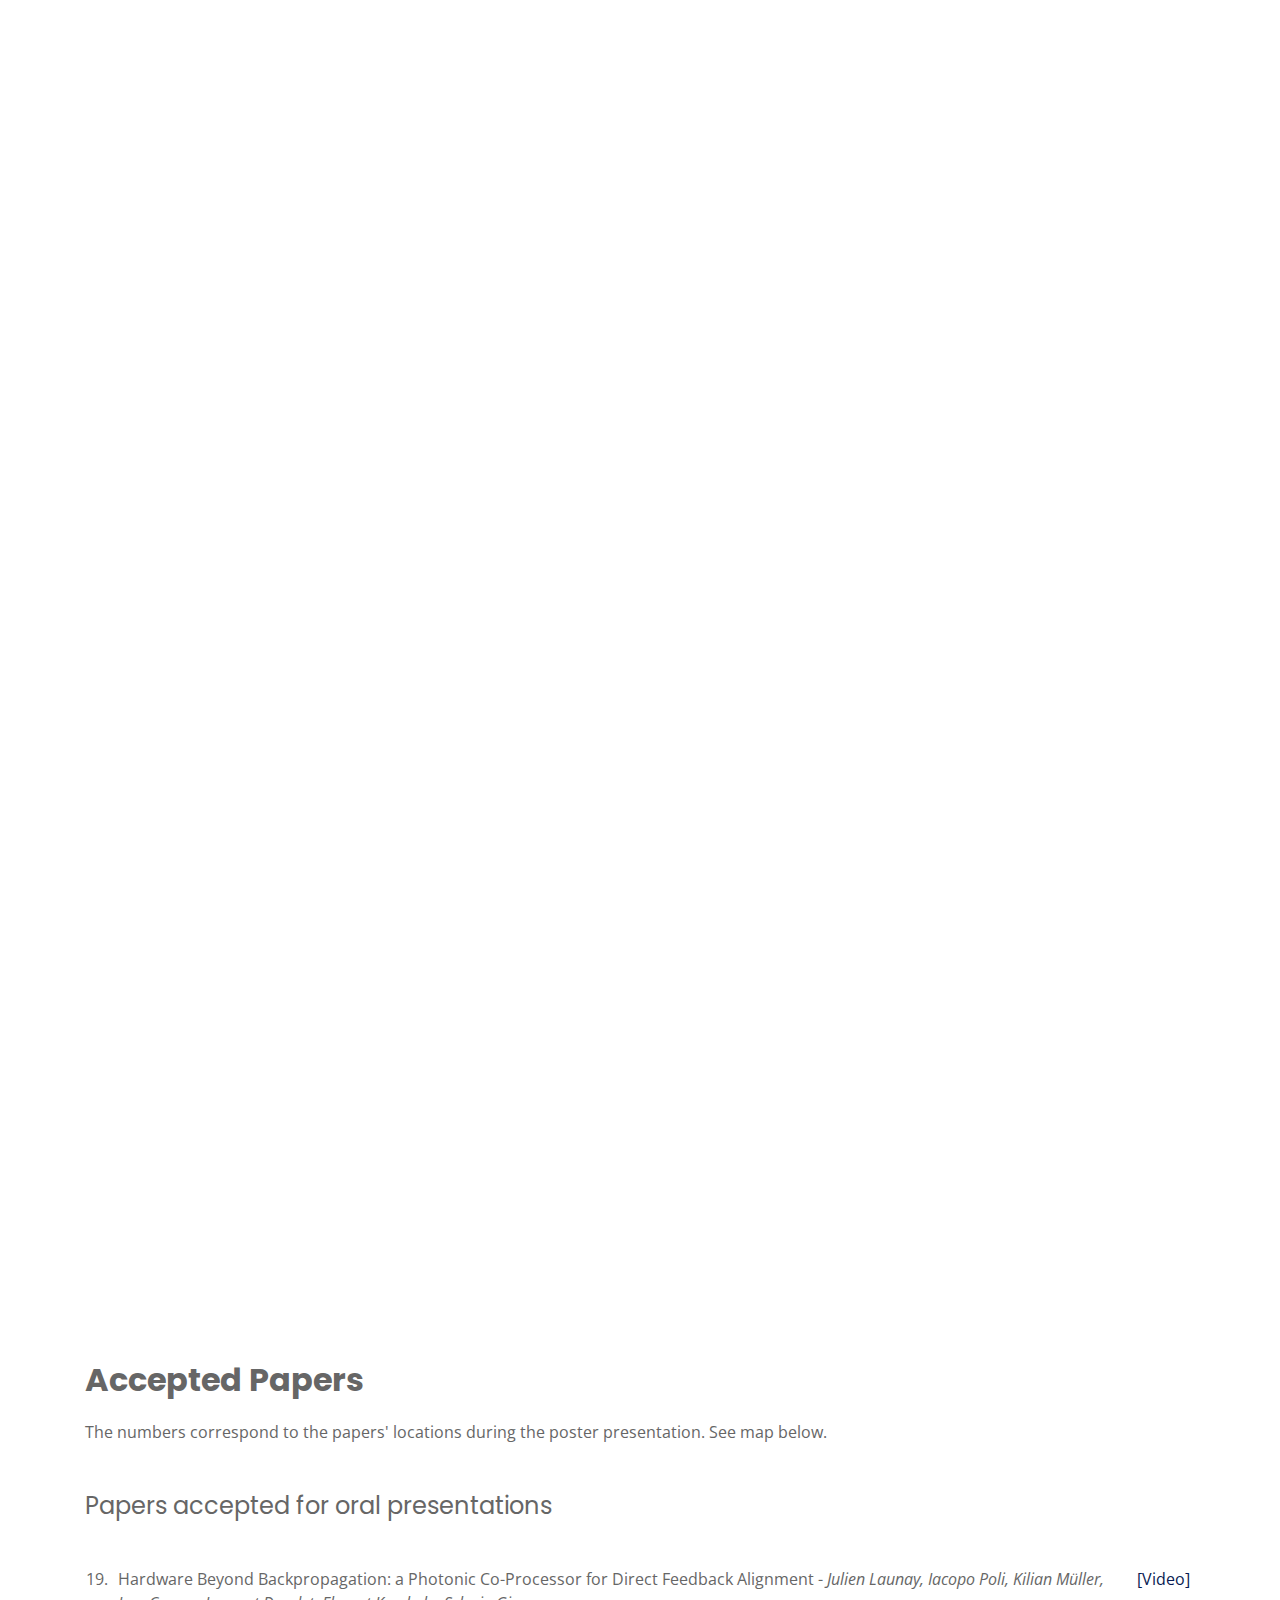
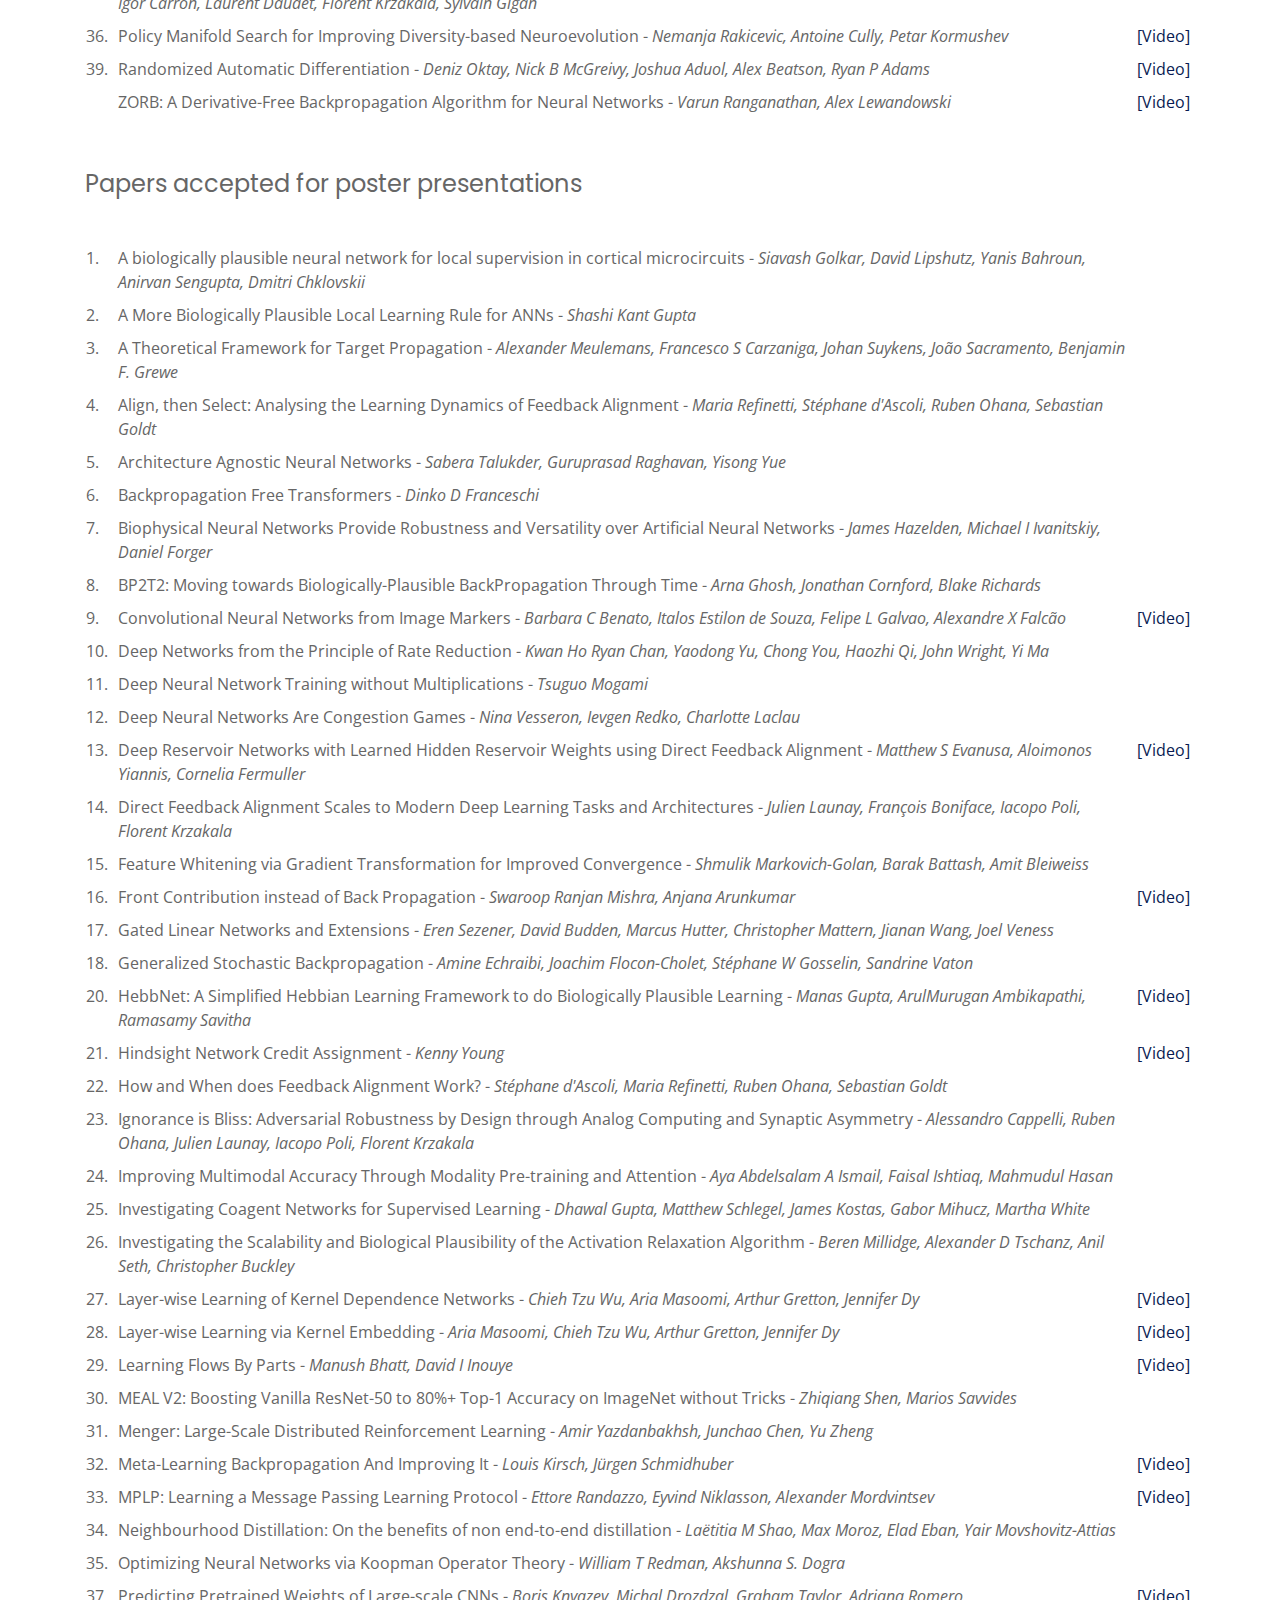
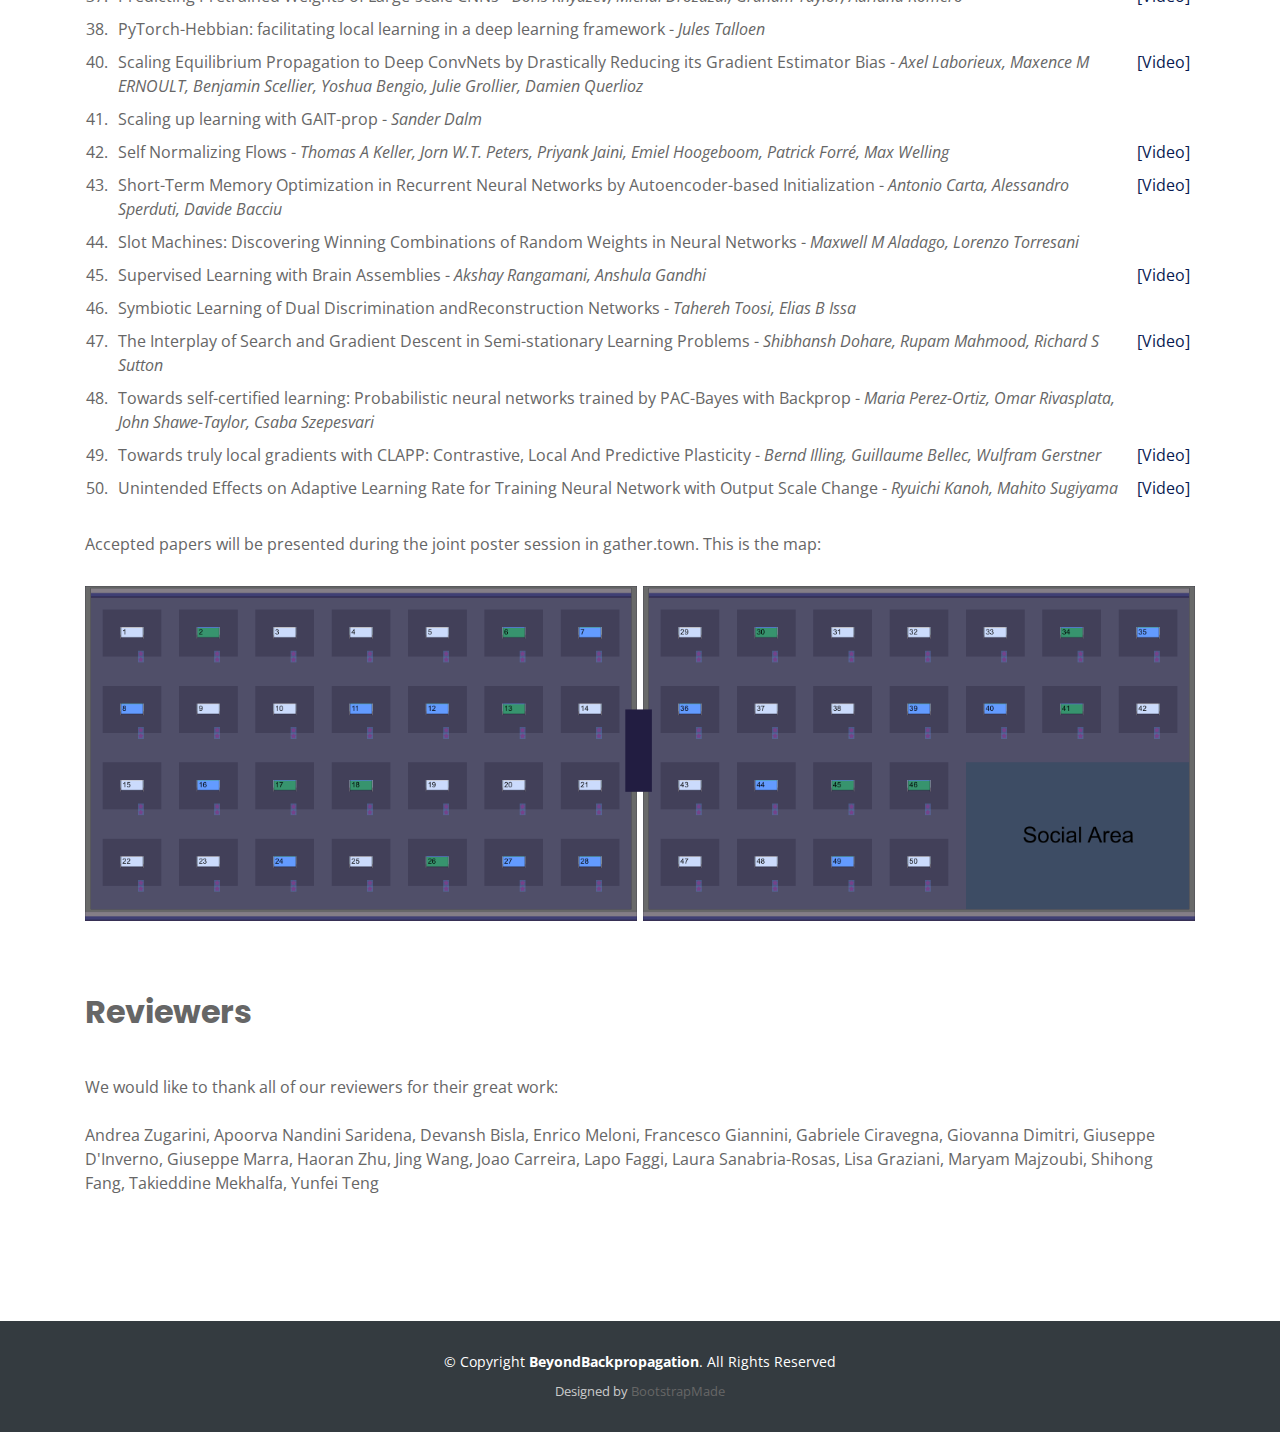
==== commit b0dd16ce: "paper table" ====
--- a/index.html
+++ b/index.html
@@ -154,7 +154,7 @@
           <h2 class="cta-title"><b>Schedule</b></h2>
 
             <p class="cta-text">Throughout the day we will livestream invited talks, contributed talks, and live Q&A session. We will also have two virtual poster sessions in gather.town. All times listed are in PST. </p> 
-            <p class="cta-text"> If you have questions for our speakers or a topic to discuss, please post them <a href="https://app.sli.do/event/dumxcaym/live/questions" style="color:#081B52">[here]</a>. </p>  
+            <p class="cta-text"> If you have questions for our speakers or a topic to discuss, please post them <a href="https://app.sli.do/event/dumxcaym/live/questions" style="color:#7AAABE">[here]</a>. </p>  
             <!-- </br> -->
             <div class="cta-text"> 
 <!--             <ul>
@@ -187,29 +187,29 @@
             </ul>  -->
 
             <table>
-            <tr><th style="width:120px"></th></tr>
+            <tr><th style="width:8em"></th></tr>
 <tr> <td> 6:00 - 6:15 </td> <td> <b>Opening Remarks</b> </td><td></td></tr>
-<tr> <td> 6:15 - 6:45 </td> <td> <b>Bastiaan Veeling</b>  - Bio-Constrained Intelligence and The Great Filter</td> <td> <a href="https://slideslive.com/38938066/bioconstrained-intelligence-and-the-great-filter" style="color:#081B52">[Video]</a></td></tr>
-<tr> <td> 6:45 - 7:15 </td> <td> <b>Olivier Teytaud</b>  - Gradient-Free Learning (with Nevergrad)</td> <td> <a href="https://slideslive.com/38938068/gradientfree-learning-with-nevergrad" style="color:#081B52">[Video]</a></td></tr>
-<tr> <td> 7:15 - 8:30 </td> <td> <b>First Poster Session</b> </td> <td> <a href="https://neurips.gather.town/app/d35oAHqQs9NyhHVV/BeyondBackprop" style="color:#081B52">[Gather]</a></td></tr>
-<tr> <td> 8:30 - 9:00 </td> <td> <b>Karl Friston</b>  - Active Inference and Artificial Curiosity</td> <td> <a href="https://slideslive.com/38938067/active-inference-and-artificial-curiosity" style="color:#081B52">[Video]</a></td></tr>
+<tr> <td> 6:15 - 6:45 </td> <td> <b>Bastiaan Veeling</b>  - Bio-Constrained Intelligence and The Great Filter</td> <td> <a href="https://slideslive.com/38938066/bioconstrained-intelligence-and-the-great-filter" style="color:#7AAABE">[Video]</a></td></tr>
+<tr> <td> 6:45 - 7:15 </td> <td> <b>Olivier Teytaud</b>  - Gradient-Free Learning (with Nevergrad)</td> <td> <a href="https://slideslive.com/38938068/gradientfree-learning-with-nevergrad" style="color:#7AAABE">[Video]</a></td></tr>
+<tr> <td> 7:15 - 8:30 </td> <td> <b>First Poster Session</b> </td> <td> <a href="https://neurips.gather.town/app/d35oAHqQs9NyhHVV/BeyondBackprop" style="color:#7AAABE">[Gather]</a></td></tr>
+<tr> <td> 8:30 - 9:00 </td> <td> <b>Karl Friston</b>  - Active Inference and Artificial Curiosity</td> <td> <a href="https://slideslive.com/38938067/active-inference-and-artificial-curiosity" style="color:#7AAABE">[Video]</a></td></tr>
 <tr> <td> 9:00 - 9:45 </td> <td> <b>Live Q&A </b> with Bastiaan Veeling, Olivier Teytaud and Karl Friston</td><td></td></tr>
 <tr> <td> 9:45 - 11:00 </td> <td> <b>Break</b> </td><td></td></tr>
-<tr> <td> 11:00 - 11:32 </td> <td> <b>Yoshua Bengio</b>  - Towards bridging the Gap between Backprop and Neuroscience</td> <td> <a href="https://slideslive.com/38938064/towards-bridging-the-gap-between-backdrop-and-neuroscience" style="color:#081B52">[Video]</a></td></tr>
-<tr> <td> 11:32 - 12:08 </td> <td> <b>Danielle Bassett</b>  - A Story from the Human World</td> <td> <a href="https://slideslive.com/38938436/a-story-from-the-human-world" style="color:#081B52">[Video]</a></td></tr>
+<tr> <td> 11:00 - 11:32 </td> <td> <b>Yoshua Bengio</b>  - Towards bridging the Gap between Backprop and Neuroscience</td> <td> <a href="https://slideslive.com/38938064/towards-bridging-the-gap-between-backdrop-and-neuroscience" style="color:#7AAABE">[Video]</a></td></tr>
+<tr> <td> 11:32 - 12:08 </td> <td> <b>Danielle Bassett</b>  - A Story from the Human World</td> <td> <a href="https://slideslive.com/38938436/a-story-from-the-human-world" style="color:#7AAABE">[Video]</a></td></tr>
 <tr> <td> 12:09 - 12:40 </td> <td> <b>Contributed Talks (1)</b> </td><td></td></tr>
-<tr> <td> 12:10 - 12:22 </td> <td> <b>Randomized Automatic Differentiation</b>  - Deniz Oktay, Nick B McGreivy, Alex Beatson, Ryan Adams</td> <td> <a href="https://slideslive.com/38942370/randomized-automatic-differentiation" style="color:#081B52">[Video]</a></td></tr>
-<tr> <td> 12:22 - 12:35 </td> <td> <b>ZORB: A Derivative-Free Backpropagation Algorithm for Neural Networks</b>  - Varun Ranganathan, Alex Lewandowski</td> <td> <a href="https://slideslive.com/38942061/zorb-a-derivativefree-backpropagation-algorithm-for-neural-networks" style="color:#081B52">[Video]</a></td></tr>
+<tr> <td> 12:10 - 12:22 </td> <td> <b>Randomized Automatic Differentiation</b>  - Deniz Oktay, Nick B McGreivy, Alex Beatson, Ryan Adams</td> <td> <a href="https://slideslive.com/38942370/randomized-automatic-differentiation" style="color:#7AAABE">[Video]</a></td></tr>
+<tr> <td> 12:22 - 12:35 </td> <td> <b>ZORB: A Derivative-Free Backpropagation Algorithm for Neural Networks</b>  - Varun Ranganathan, Alex Lewandowski</td> <td> <a href="https://slideslive.com/38942061/zorb-a-derivativefree-backpropagation-algorithm-for-neural-networks" style="color:#7AAABE">[Video]</a></td></tr>
 <tr> <td> 12:35 - 12:40 </td> <td> <b>Live Q&A </b> </td><td></td></tr>
 <tr> <td> 12:40 - 12:45 </td> <td> <b>Break</b> </td><td></td></tr>
 <tr> <td> 12:45 - 13:15 </td> <td> <b>Contributed Talks (2)</b> </td><td></td></tr>
-<tr> <td> 12:46 - 12:59 </td> <td> <b>Policy Manifold Search for Improving Diversity-based Neuroevolution</b>  - Nemanja Rakicevic, Antoine Cully, Petar Kormushev</td> <td> <a href="https://slideslive.com/38942369/policy-manifold-search-for-improving-diversitybased-neuroevolution" style="color:#081B52">[Video]</a></td></tr>
-<tr> <td> 12:59 - 13:12 </td> <td> <b>Hardware Beyond Backpropagation: a Photonic Co-Processor for Direct Feedback Alignment</b>  - Julien Launay, Iacopo Poli, Kilian Muller, Igor Carron, Laurent Daudet, Florent Krzakala, Sylvain Gigan </td> <td> <a href="https://slideslive.com/38942004/hardware-beyond-backpropagation-a-photonic-coprocessor-for-direct-feedback-alignment" style="color:#081B52">[Video]</a></td></tr>
+<tr> <td> 12:46 - 12:59 </td> <td> <b>Policy Manifold Search for Improving Diversity-based Neuroevolution</b>  - Nemanja Rakicevic, Antoine Cully, Petar Kormushev</td> <td> <a href="https://slideslive.com/38942369/policy-manifold-search-for-improving-diversitybased-neuroevolution" style="color:#7AAABE">[Video]</a></td></tr>
+<tr> <td> 12:59 - 13:12 </td> <td> <b>Hardware Beyond Backpropagation: a Photonic Co-Processor for Direct Feedback Alignment</b>  - Julien Launay, Iacopo Poli, Kilian Muller, Igor Carron, Laurent Daudet, Florent Krzakala, Sylvain Gigan </td> <td> <a href="https://slideslive.com/38942004/hardware-beyond-backpropagation-a-photonic-coprocessor-for-direct-feedback-alignment" style="color:#7AAABE">[Video]</a></td></tr>
 <tr> <td> 13:12 - 13:15 </td> <td> <b>Live Q&A </b> </td><td></td></tr>
-<tr> <td> 13:15 - 13:45 </td> <td> <b>David Duvenaud</b>  - Hypernets and the Inverse Function Theorem</td> <td> <a href="https://slideslive.com/38938065/hypernets-and-the-inverse-function-theorem" style="color:#081B52">[Video]</a></td></tr>
-<tr> <td> 13:45 - 14:15 </td> <td> <b>Christina Savin</b>  - New (Old) Tricks for Online Metalearning</td> <td> <a href="https://slideslive.com/38938070/new-old-tricks-for-online-metalearning" style="color:#081B52">[Video]</a></td></tr>
+<tr> <td> 13:15 - 13:45 </td> <td> <b>David Duvenaud</b>  - Hypernets and the Inverse Function Theorem</td> <td> <a href="https://slideslive.com/38938065/hypernets-and-the-inverse-function-theorem" style="color:#7AAABE">[Video]</a></td></tr>
+<tr> <td> 13:45 - 14:15 </td> <td> <b>Christina Savin</b>  - New (Old) Tricks for Online Metalearning</td> <td> <a href="https://slideslive.com/38938070/new-old-tricks-for-online-metalearning" style="color:#7AAABE">[Video]</a></td></tr>
 <tr> <td> 14:15 - 15:00 </td> <td> <b>Live Q&A</b> with Yoshua Bengio, Danielle Bassett, David Duvenaud and Christina Savin</td><td></td></tr>
-<tr> <td> 15:00 - 16:30 </td> <td> <b>Second Poster Session </b> </td> <td> <a href="https://neurips.gather.town/app/d35oAHqQs9NyhHVV/BeyondBackprop" style="color:#081B52">[Gather]</a></td></tr>
+<tr> <td> 15:00 - 16:30 </td> <td> <b>Second Poster Session </b> </td> <td> <a href="https://neurips.gather.town/app/d35oAHqQs9NyhHVV/BeyondBackprop" style="color:#7AAABE">[Gather]</a></td></tr>
             </table>
             </div>
           </div>
@@ -479,19 +479,26 @@
             </br>
             <h4 class="title">Papers accepted for oral presentations</h4>
             </br>
-            <ol>
+<!--             <ol>
             <li value="19"> Hardware Beyond Backpropagation: a Photonic Co-Processor for Direct Feedback Alignment <a href="https://slideslive.com/38942004/hardware-beyond-backpropagation-a-photonic-coprocessor-for-direct-feedback-alignment?ref=account-folder-62078-folders" style="color:#081B52">[Video]</a> - <i>Julien Launay, Iacopo Poli, Kilian Müller, Igor Carron, Laurent Daudet, Florent Krzakala, Sylvain Gigan </i> </li>
             <li value="36"> Policy Manifold Search for Improving Diversity-based Neuroevolution <a href="https://slideslive.com/38942369/policy-manifold-search-for-improving-diversitybased-neuroevolution?ref=account-folder-62078-folders" style="color:#081B52">[Video]</a> - <i>Nemanja Rakicevic, Antoine Cully, Petar Kormushev </i> </li>
             <li value="39"> Randomized Automatic Differentiation <a href="https://slideslive.com/38942370/randomized-automatic-differentiation?ref=account-folder-62078-folders" style="color:#081B52">[Video]</a> - <i>Deniz Oktay, Nick B McGreivy, Joshua Aduol, Alex Beatson, Ryan P Adams </i> </li>
             <li style="list-style-type: disc"> ZORB: A Derivative-Free Backpropagation Algorithm for Neural Networks <a href="https://slideslive.com/38942061/zorb-a-derivativefree-backpropagation-algorithm-for-neural-networks?ref=account-folder-62078-folders" style="color:#081B52">[Video]</a> - <i>Varun Ranganathan, Alex Lewandowski </i> </li>
-            </ol>
+            </ol> -->
+            <table>
+            <tr><th style="width:2em"></th></tr>
+<tr> <td>19. </td> <td>Hardware Beyond Backpropagation: a Photonic Co-Processor for Direct Feedback Alignment - <i>Julien Launay, Iacopo Poli, Kilian Müller, Igor Carron, Laurent Daudet, Florent Krzakala, Sylvain Gigan </i></td> <td><a href="https://slideslive.com/38942004/hardware-beyond-backpropagation-a-photonic-coprocessor-for-direct-feedback-alignment?ref=account-folder-62078-folders" style="color:#081B52">[Video]</a></td></tr>
+<tr> <td>36. </td> <td>Policy Manifold Search for Improving Diversity-based Neuroevolution - <i>Nemanja Rakicevic, Antoine Cully, Petar Kormushev </i></td> <td><a href="https://slideslive.com/38942369/policy-manifold-search-for-improving-diversitybased-neuroevolution?ref=account-folder-62078-folders" style="color:#081B52">[Video]</a></td></tr>
+<tr> <td>39. </td> <td>Randomized Automatic Differentiation - <i>Deniz Oktay, Nick B McGreivy, Joshua Aduol, Alex Beatson, Ryan P Adams </i></td> <td><a href="https://slideslive.com/38942370/randomized-automatic-differentiation?ref=account-folder-62078-folders" style="color:#081B52">[Video]</a></td></tr>
+<tr> <td> </td> <td>ZORB: A Derivative-Free Backpropagation Algorithm for Neural Networks - <i>Varun Ranganathan, Alex Lewandowski </i></td> <td><a href="https://slideslive.com/38942061/zorb-a-derivativefree-backpropagation-algorithm-for-neural-networks?ref=account-folder-62078-folders" style="color:#081B52">[Video]</a></td></tr>
+            </table>
             </br>
             </br>
 
             <h4 class="title">Papers accepted for poster presentations</h4>
             </br>
             <div class="cta-text"> 
-            <ol>
+<!--             <ol>
  <li value="1"> A biologically plausible neural network for local supervision in cortical microcircuits - <i>Siavash Golkar, David Lipshutz, Yanis Bahroun, Anirvan Sengupta, Dmitri Chklovskii </i></li>
  <li value="2"> A More Biologically Plausible Local Learning Rule for ANNs - <i>Shashi Kant Gupta </i></li>
  <li value="3"> A Theoretical Framework for Target Propagation - <i>Alexander Meulemans, Francesco S Carzaniga, Johan Suykens, João Sacramento, Benjamin F. Grewe </i></li>
@@ -540,7 +547,58 @@
  <li value="49"> Towards truly local gradients with CLAPP: Contrastive, Local And Predictive Plasticity <a href="https://youtu.be/pZjoCZFpRf4" style="color:#081B52">[Video]</a> - <i>Bernd Illing, Guillaume Bellec, Wulfram Gerstner </i></li>
  <li value="50"> Unintended Effects on Adaptive Learning Rate for Training Neural Network with Output Scale Change <a href="https://youtu.be/odtdBUtv4pw" style="color:#081B52">[Video]</a> - <i>Ryuichi Kanoh, Mahito Sugiyama </i></li>
             </ol> 
-            </div>
+            </div> -->
+            <table>
+             <tr><th style="width:2em"></th></tr>
+<tr> <td>1. </td> <td>A biologically plausible neural network for local supervision in cortical microcircuits - <i>Siavash Golkar, David Lipshutz, Yanis Bahroun, Anirvan Sengupta, Dmitri Chklovskii </i></td> <td></td></tr>
+<tr> <td>2. </td> <td>A More Biologically Plausible Local Learning Rule for ANNs - <i>Shashi Kant Gupta </i></td> <td></td></tr>
+<tr> <td>3. </td> <td>A Theoretical Framework for Target Propagation - <i>Alexander Meulemans, Francesco S Carzaniga, Johan Suykens, João Sacramento, Benjamin F. Grewe </i></td> <td></td></tr>
+<tr> <td>4. </td> <td>Align, then Select: Analysing the Learning Dynamics of Feedback Alignment - <i>Maria Refinetti, Stéphane d'Ascoli, Ruben Ohana, Sebastian Goldt</i></td> <td></td></tr>
+<tr> <td>5. </td> <td>Architecture Agnostic Neural Networks - <i>Sabera Talukder, Guruprasad Raghavan, Yisong Yue </i></td> <td></td></tr>
+<tr> <td>6. </td> <td>Backpropagation Free Transformers - <i>Dinko D Franceschi </i></td> <td></td></tr>
+<tr> <td>7. </td> <td>Biophysical Neural Networks Provide Robustness and Versatility over Artificial Neural Networks - <i>James Hazelden, Michael I Ivanitskiy, Daniel Forger </i></td> <td></td></tr>
+<tr> <td>8. </td> <td>BP2T2: Moving towards Biologically-Plausible BackPropagation Through Time - <i>Arna Ghosh, Jonathan Cornford, Blake Richards </i></td> <td></td></tr>
+<tr> <td>9. </td> <td>Convolutional Neural Networks from Image Markers - <i>Barbara C Benato, Italos Estilon de Souza, Felipe L Galvao, Alexandre X Falcão </i></td> <td> <a href="https://youtu.be/mJX8xEeuTgg" style="color:#081B52">[Video]</a></td></tr>
+<tr> <td>10. </td> <td>Deep Networks from the Principle of Rate Reduction - <i>Kwan Ho Ryan Chan, Yaodong Yu, Chong You, Haozhi Qi, John Wright, Yi Ma </i></td> <td></td></tr>
+<tr> <td>11. </td> <td>Deep Neural Network Training without Multiplications - <i>Tsuguo Mogami </i></td> <td></td></tr>
+<tr> <td>12. </td> <td>Deep Neural Networks Are Congestion Games - <i>Nina Vesseron, Ievgen Redko, Charlotte Laclau </i></td> <td></td></tr>
+<tr> <td>13. </td> <td>Deep Reservoir Networks with Learned Hidden Reservoir Weights using Direct Feedback Alignment - <i>Matthew S Evanusa, Aloimonos Yiannis, Cornelia Fermuller </i></td> <td> <a href="https://youtu.be/HS4ZJf1c3rg" style="color:#081B52">[Video]</a></td></tr>
+<tr> <td>14. </td> <td>Direct Feedback Alignment Scales to Modern Deep Learning Tasks and Architectures - <i>Julien Launay, François Boniface, Iacopo Poli, Florent Krzakala </i></td> <td></td></tr>
+<tr> <td>15. </td> <td>Feature Whitening via Gradient Transformation for Improved Convergence - <i>Shmulik Markovich-Golan, ‪Barak Battash‬‏, Amit Bleiweiss </i></td> <td></td></tr>
+<tr> <td>16. </td> <td>Front Contribution instead of Back Propagation - <i>Swaroop Ranjan Mishra, Anjana Arunkumar </i></td> <td> <a href="https://youtu.be/zOwab48CvFk" style="color:#081B52">[Video]</a></td></tr>
+<tr> <td>17. </td> <td>Gated Linear Networks and Extensions - <i>Eren Sezener, David Budden, Marcus Hutter, Christopher Mattern, Jianan Wang, Joel Veness </i></td> <td></td></tr>
+<tr> <td>18. </td> <td>Generalized Stochastic Backpropagation - <i>Amine Echraibi, Joachim Flocon-Cholet, Stéphane W Gosselin, Sandrine Vaton </i></td> <td></td></tr>
+<tr> <td>20. </td> <td>HebbNet: A Simplified Hebbian Learning Framework to do Biologically Plausible Learning - <i>Manas Gupta, ArulMurugan Ambikapathi, Ramasamy Savitha </i></td> <td> <a href="https://youtu.be/6P0WpEI515E" style="color:#081B52">[Video]</a></td></tr>
+<tr> <td>21. </td> <td>Hindsight Network Credit Assignment - <i>Kenny Young </i></td> <td> <a href="https://youtu.be/3GvvdnTXtdQ" style="color:#081B52">[Video]</a></td></tr>
+<tr> <td>22. </td> <td>How and When does Feedback Alignment Work? - <i>Stéphane d'Ascoli, Maria Refinetti, Ruben Ohana, Sebastian Goldt</i></td> <td></td></tr>
+<tr> <td>23. </td> <td>Ignorance is Bliss: Adversarial Robustness by Design through Analog Computing and Synaptic Asymmetry - <i>Alessandro Cappelli, Ruben Ohana, Julien Launay, Iacopo Poli, Florent Krzakala </i></td> <td></td></tr>
+<tr> <td>24. </td> <td>Improving Multimodal Accuracy Through Modality Pre-training and Attention - <i>Aya Abdelsalam A Ismail, Faisal Ishtiaq, Mahmudul Hasan </i></td> <td></td></tr>
+<tr> <td>25. </td> <td>Investigating Coagent Networks for Supervised Learning - <i>Dhawal Gupta, Matthew Schlegel, James Kostas, Gabor Mihucz, Martha White </i></td> <td></td></tr>
+<tr> <td>26. </td> <td>Investigating the Scalability and Biological Plausibility of the Activation Relaxation Algorithm - <i>Beren Millidge, Alexander D Tschanz, Anil Seth, Christopher Buckley </i></td> <td></td></tr>
+<tr> <td>27. </td> <td>Layer-wise Learning of Kernel Dependence Networks - <i>Chieh Tzu Wu, Aria Masoomi, Arthur Gretton, Jennifer Dy </i></td> <td> <a href="https://youtu.be/usvePLCxEjs" style="color:#081B52">[Video]</a></td></tr>
+<tr> <td>28. </td> <td>Layer-wise Learning via Kernel Embedding - <i>Aria Masoomi, Chieh Tzu Wu, Arthur Gretton, Jennifer Dy </i></td> <td> <a href="https://youtu.be/usvePLCxEjs" style="color:#081B52">[Video]</a></td></tr>
+<tr> <td>29. </td> <td>Learning Flows By Parts - <i>Manush Bhatt, David I Inouye </i></td> <td> <a href="https://youtu.be/6fpKtF41_Tc" style="color:#081B52">[Video]</a></td></tr>
+<tr> <td>30. </td> <td>MEAL V2: Boosting Vanilla ResNet-50 to 80%+ Top-1 Accuracy on ImageNet without Tricks - <i>Zhiqiang Shen, Marios Savvides </i></td> <td></td></tr>
+<tr> <td>31. </td> <td>Menger: Large-Scale Distributed Reinforcement Learning - <i>Amir Yazdanbakhsh, Junchao Chen, Yu Zheng </i></td> <td></td></tr>
+<tr> <td>32. </td> <td>Meta-Learning Backpropagation And Improving It - <i>Louis Kirsch, Jürgen Schmidhuber </i></td> <td> <a href="https://youtu.be/nkTQGU265rk" style="color:#081B52">[Video]</a></td></tr>
+<tr> <td>33. </td> <td>MPLP: Learning a Message Passing Learning Protocol - <i>Ettore Randazzo, Eyvind Niklasson, Alexander Mordvintsev </i></td> <td> <a href="https://youtu.be/hSel-1JrLJ0" style="color:#081B52">[Video]</a></td></tr>
+<tr> <td>34. </td> <td>Neighbourhood Distillation: On the benefits of non end-to-end distillation - <i>Laëtitia M Shao, Max Moroz, Elad Eban, Yair Movshovitz-Attias </i></td> <td></td></tr>
+<tr> <td>35. </td> <td>Optimizing Neural Networks via Koopman Operator Theory - <i>William T Redman, Akshunna S. Dogra </i></td> <td></td></tr>
+<tr> <td>37. </td> <td>Predicting Pretrained Weights of Large-scale CNNs - <i>Boris Knyazev, Michal Drozdzal, Graham Taylor, Adriana Romero </i></td> <td> <a href="https://youtu.be/1wwY0tSxZ0E" style="color:#081B52">[Video]</a></td></tr>
+<tr> <td>38. </td> <td>PyTorch-Hebbian: facilitating local learning in a deep learning framework - <i>Jules Talloen </i></td> <td></td></tr>
+<tr> <td>40. </td> <td>Scaling Equilibrium Propagation to Deep ConvNets by Drastically Reducing its Gradient Estimator Bias - <i>Axel Laborieux, Maxence M ERNOULT, Benjamin Scellier, Yoshua Bengio, Julie Grollier, Damien Querlioz </i></td> <td> <a href="https://youtu.be/K0BAHHyLwZg" style="color:#081B52">[Video]</a></td></tr>
+<tr> <td>41. </td> <td>Scaling up learning with GAIT-prop - <i>Sander Dalm </i></td> <td></td></tr>
+<tr> <td>42. </td> <td>Self Normalizing Flows - <i>Thomas A Keller, Jorn W.T. Peters, Priyank Jaini, Emiel Hoogeboom, Patrick Forré, Max Welling </i></td> <td> <a href="https://youtu.be/6Q3b3MergqI" style="color:#081B52">[Video]</a></td></tr>
+<tr> <td>43. </td> <td>Short-Term Memory Optimization in Recurrent Neural Networks by Autoencoder-based Initialization - <i>Antonio Carta, Alessandro Sperduti, Davide Bacciu </i></td> <td> <a href="https://youtu.be/x4zLMQImScY" style="color:#081B52">[Video]</a></td></tr>
+<tr> <td>44. </td> <td>Slot Machines: Discovering Winning Combinations of Random Weights in Neural Networks - <i>Maxwell M Aladago, Lorenzo Torresani </i></td> <td></td></tr>
+<tr> <td>45. </td> <td>Supervised Learning with Brain Assemblies - <i>Akshay Rangamani, Anshula Gandhi </i></td> <td> <a href="https://youtu.be/t9T7bfdYUwU" style="color:#081B52">[Video]</a></td></tr>
+<tr> <td>46. </td> <td>Symbiotic Learning of Dual Discrimination andReconstruction Networks - <i>Tahereh Toosi, Elias B Issa </i></td> <td></td></tr>
+<tr> <td>47. </td> <td>The Interplay of Search and Gradient Descent in Semi-stationary Learning Problems - <i>Shibhansh Dohare, Rupam Mahmood, Richard S Sutton </i></td> <td> <a href="https://youtu.be/upyw2Dyh-q4" style="color:#081B52">[Video]</a></td></tr>
+<tr> <td>48. </td> <td>Towards self-certified learning: Probabilistic neural networks trained by PAC-Bayes with Backprop - <i>Maria Perez-Ortiz, Omar Rivasplata, John Shawe-Taylor, Csaba Szepesvari </i></td> <td></td></tr>
+<tr> <td>49. </td> <td>Towards truly local gradients with CLAPP: Contrastive, Local And Predictive Plasticity - <i>Bernd Illing, Guillaume Bellec, Wulfram Gerstner </i></td> <td> <a href="https://youtu.be/pZjoCZFpRf4" style="color:#081B52">[Video]</a></td></tr>
+<tr> <td>50. </td> <td>Unintended Effects on Adaptive Learning Rate for Training Neural Network with Output Scale Change - <i>Ryuichi Kanoh, Mahito Sugiyama </i></td> <td> <a href="https://youtu.be/odtdBUtv4pw" style="color:#081B52">[Video]</a></td></tr>
+            </table>
+
             </br>
             <p class="cta-text"> 
             Accepted papers will be presented during the joint poster session in gather.town. This is the map: </p>
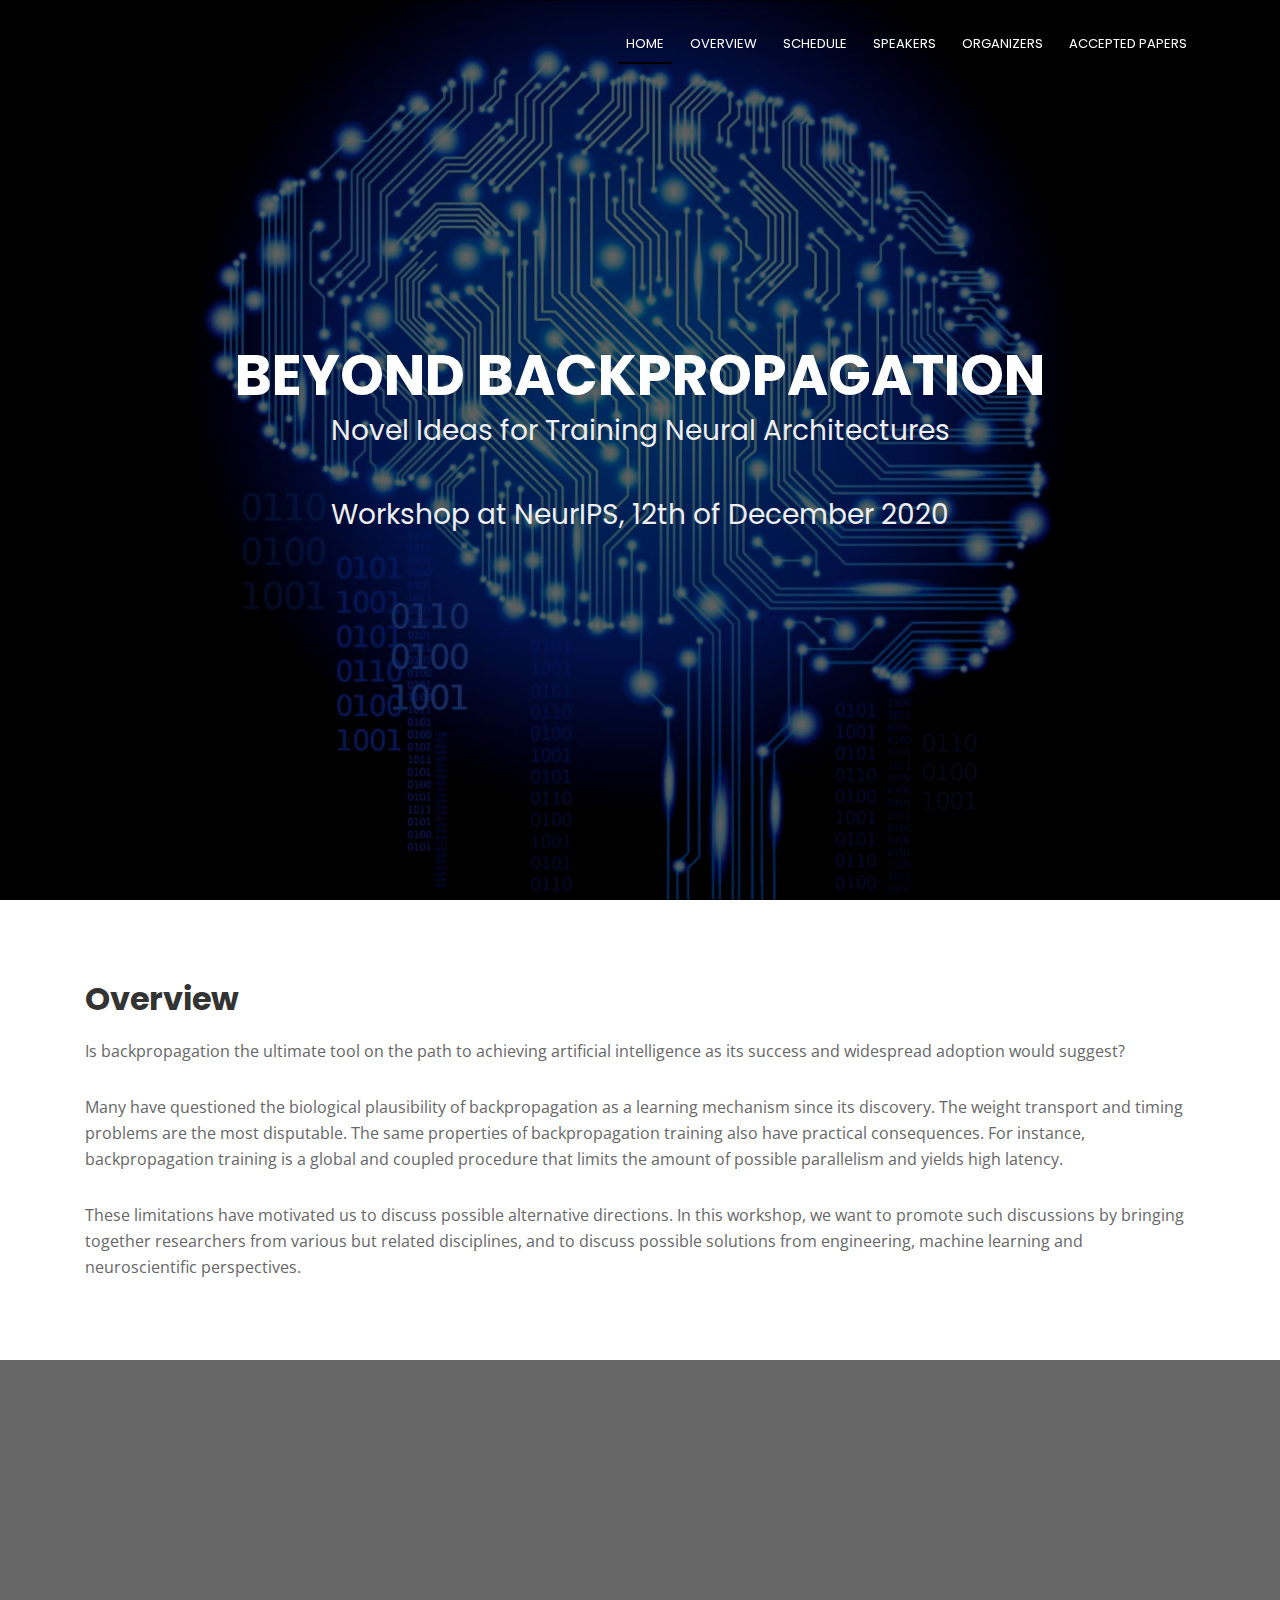
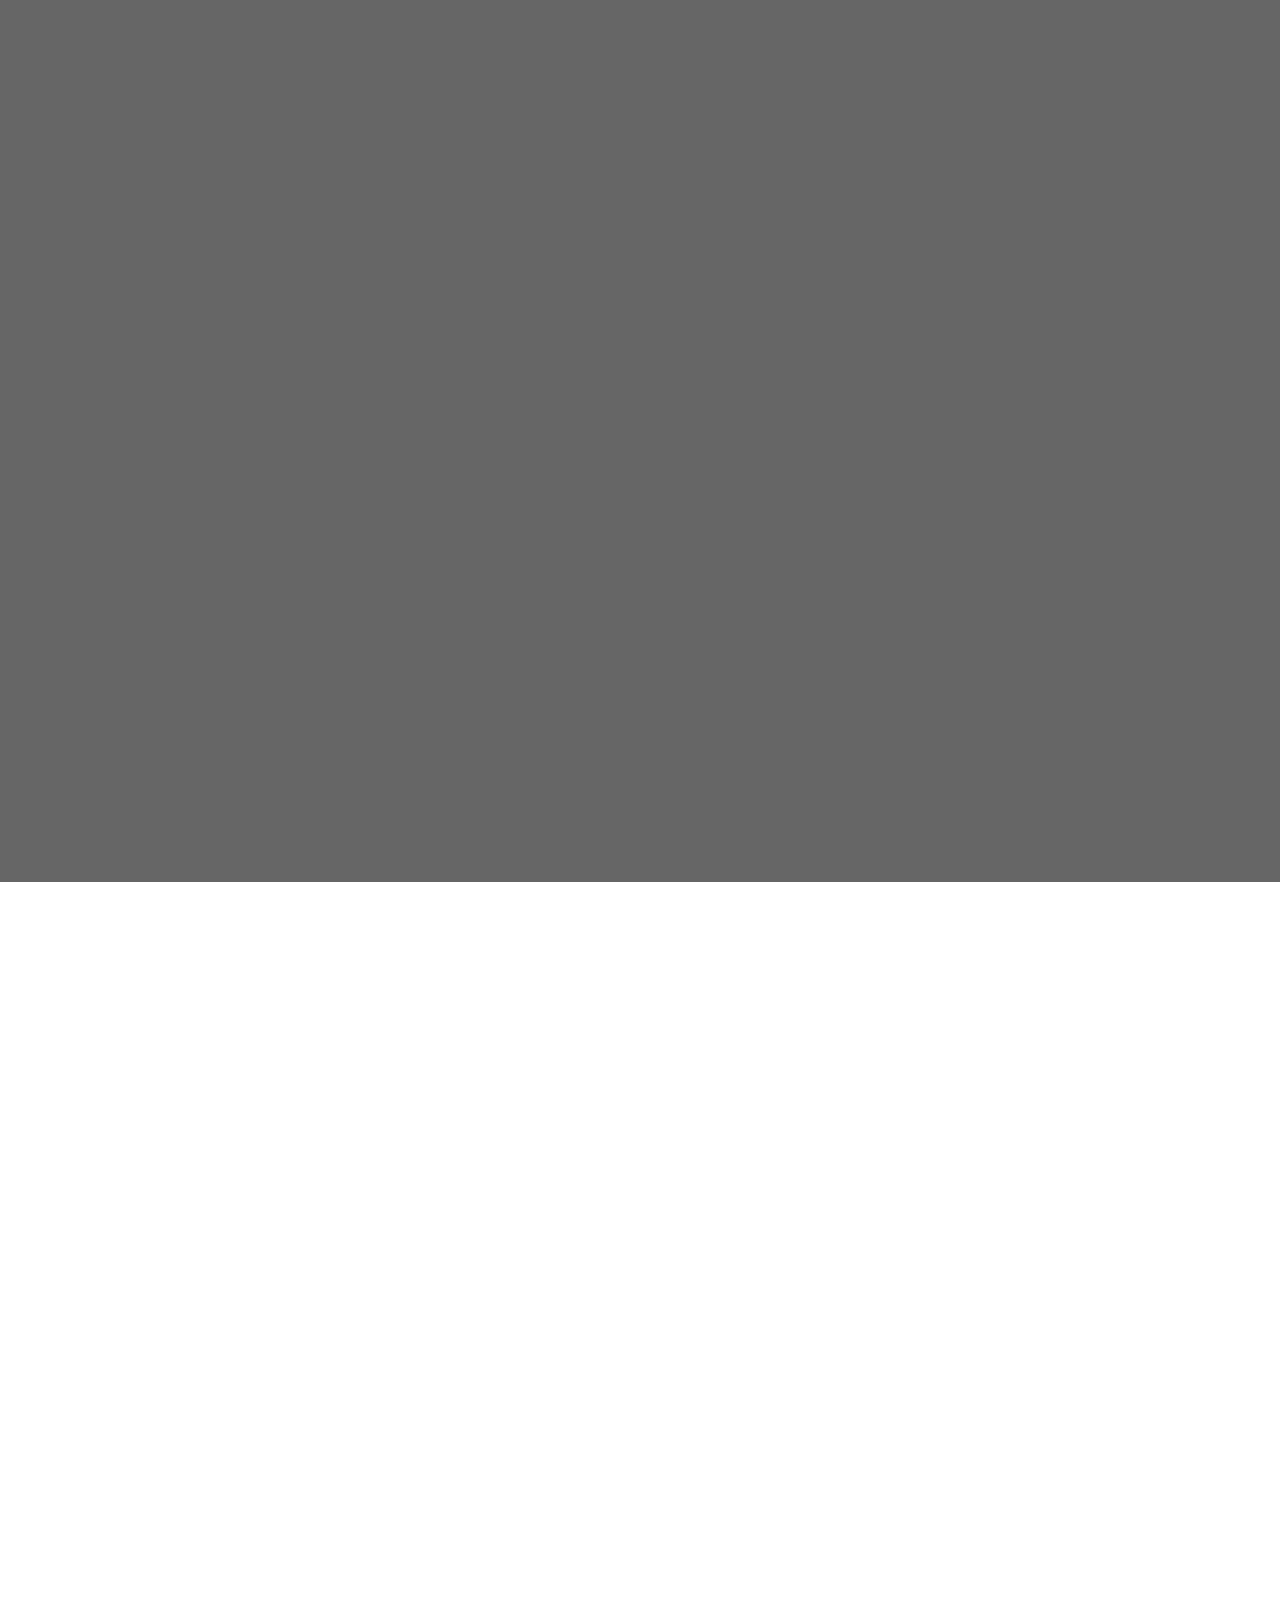
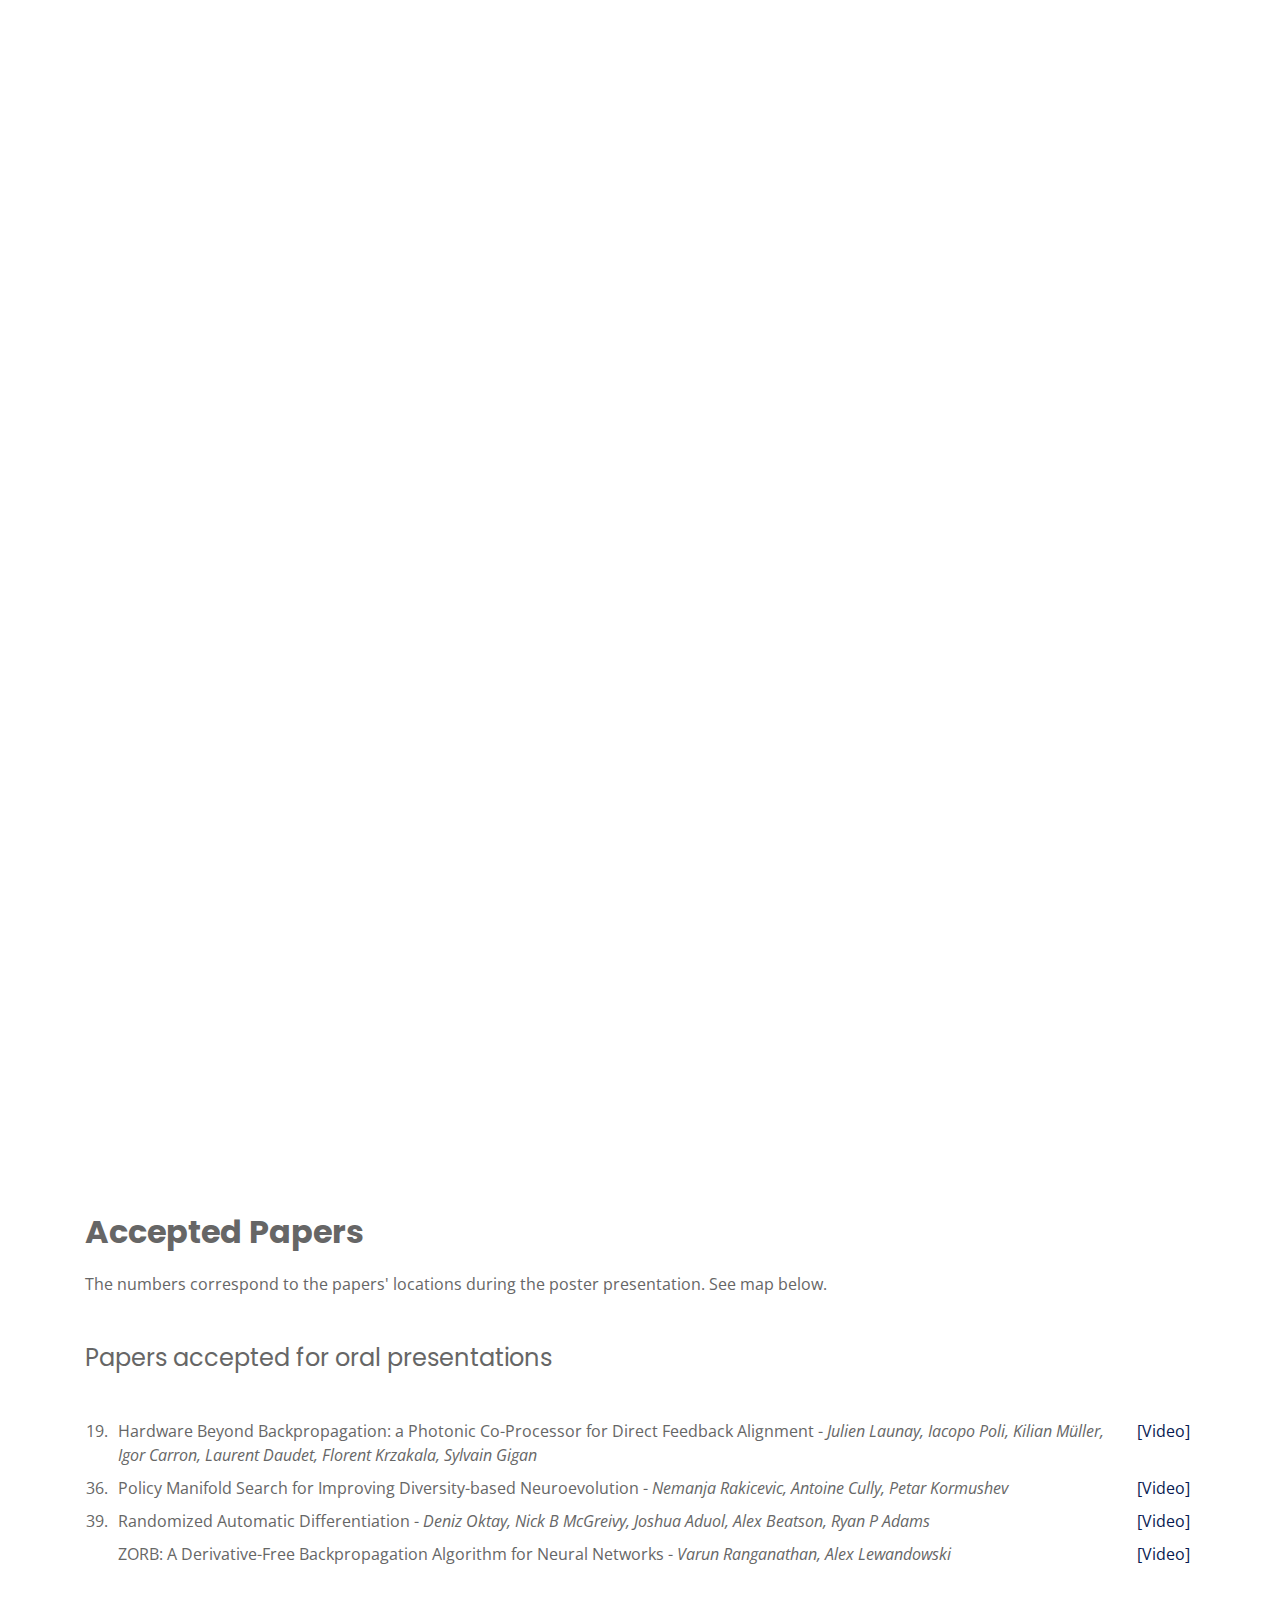
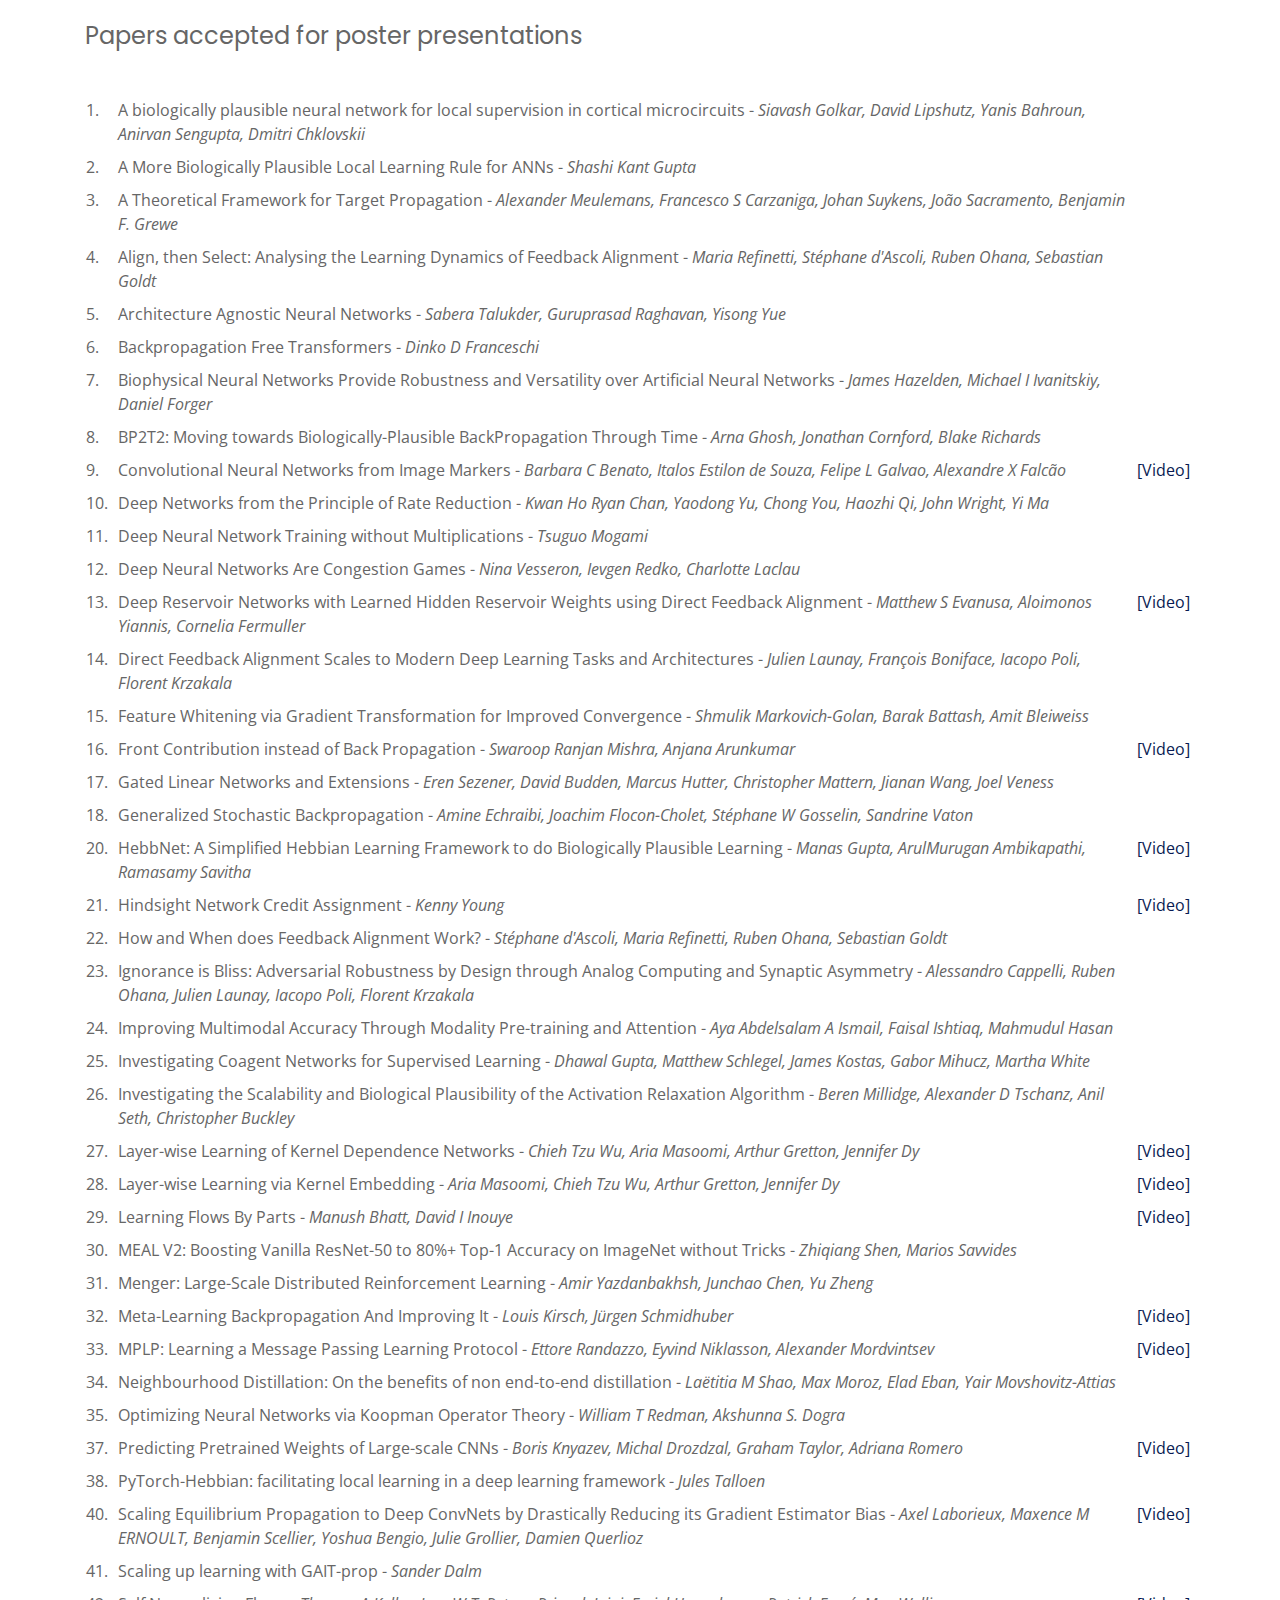
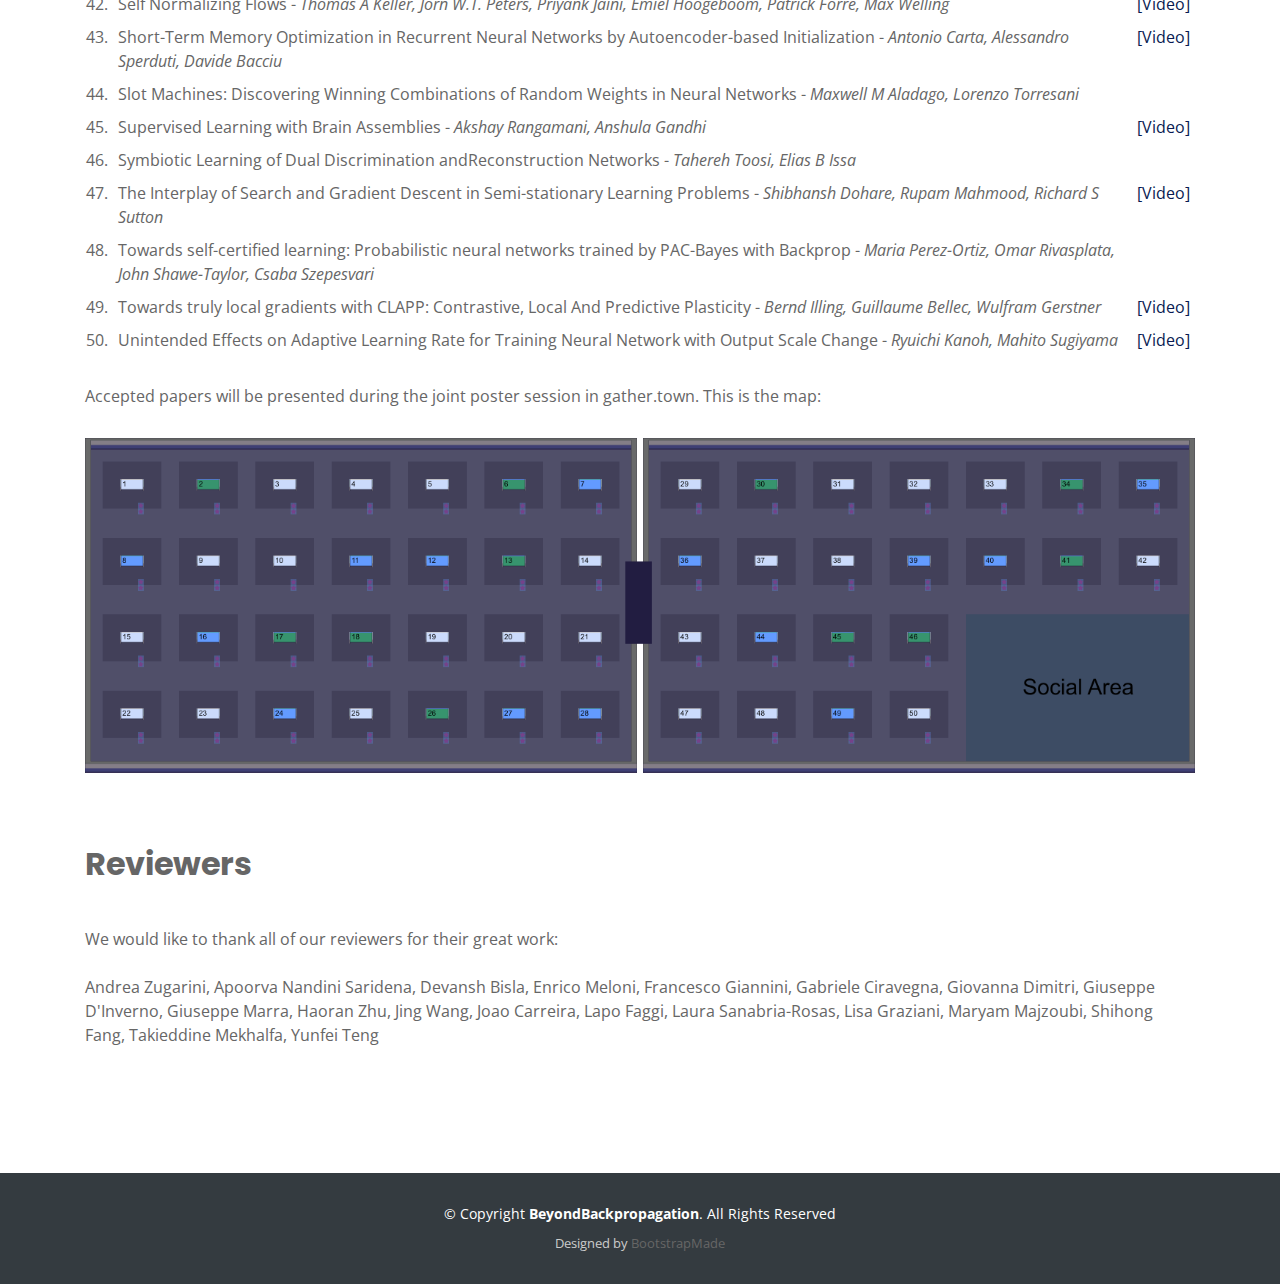
==== commit f59ee352: "wider" ====
--- a/index.html
+++ b/index.html
@@ -80,7 +80,7 @@
         <div class="row about-container">
           <!-- <div class="row justify-content-center"> -->
 
-          <div class="col-lg-9 content order-lg-9 order-2">
+          <div class="col-lg-12 content order-lg-9 order-2">
             <h2 class="title">Overview</h2>
             <p>
               Is backpropagation the ultimate tool on the path to achieving artificial intelligence as its success and widespread adoption would suggest?
@@ -150,7 +150,7 @@
     <section id="call-to-action">
       <div class="container wow fadeIn">
         <div class="row">
-         <div class="col-lg-9 content order-lg-9 order-2">
+         <div class="col-lg-12 content order-lg-9 order-2">
           <h2 class="cta-title"><b>Schedule</b></h2>
 
             <p class="cta-text">Throughout the day we will livestream invited talks, contributed talks, and live Q&A session. We will also have two virtual poster sessions in gather.town. All times listed are in PST. </p> 
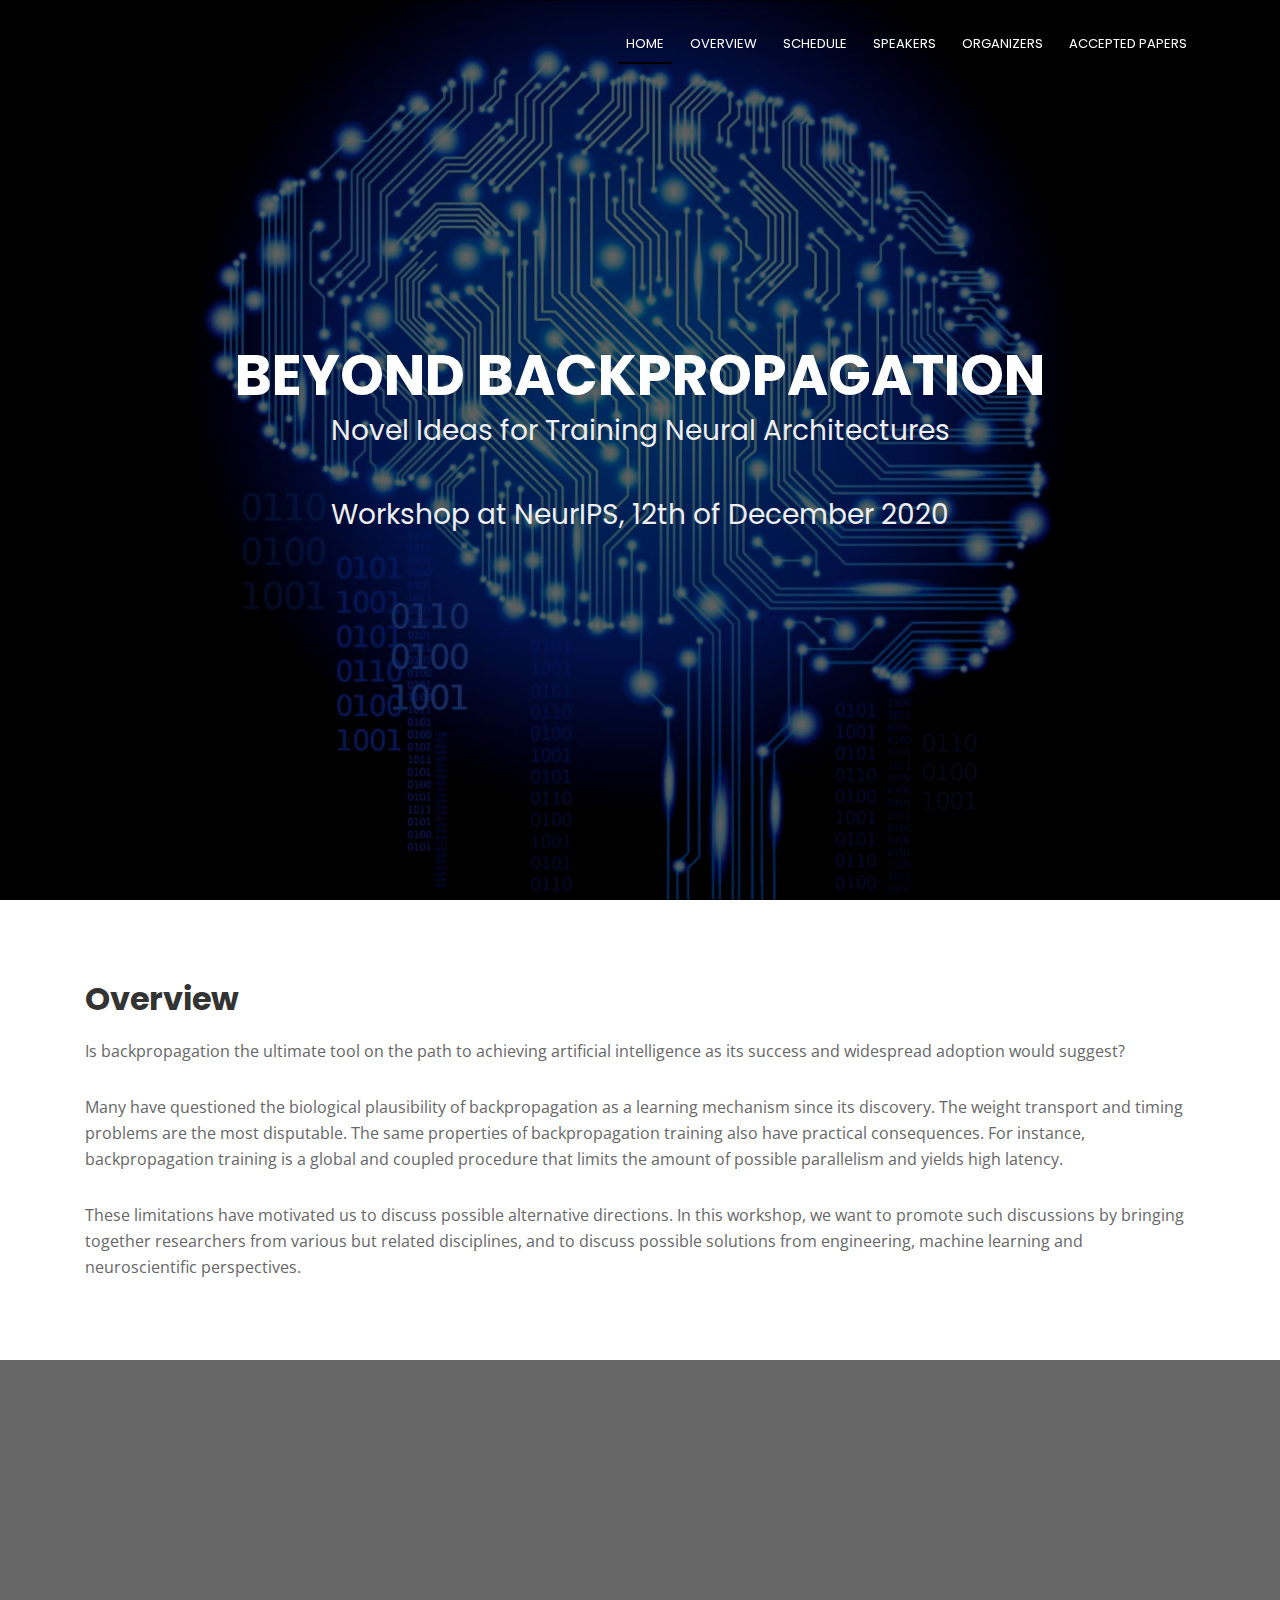
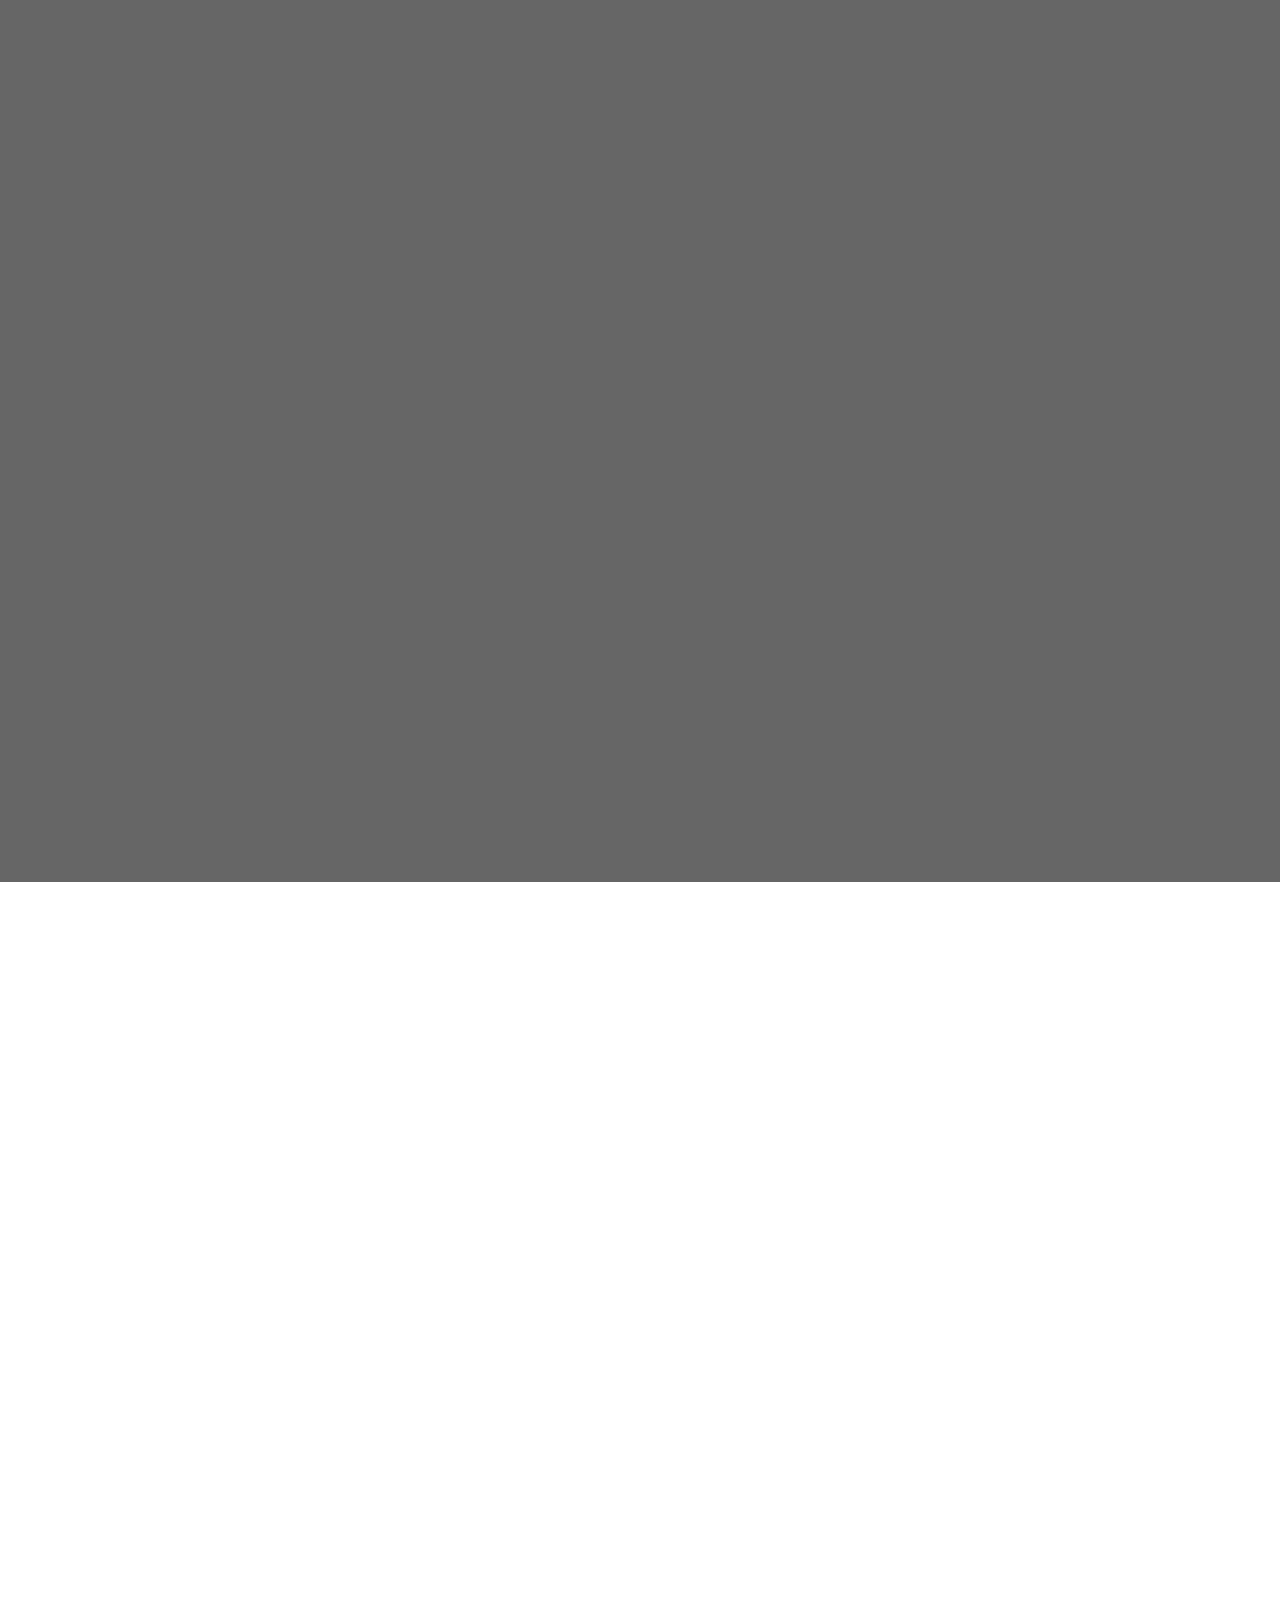
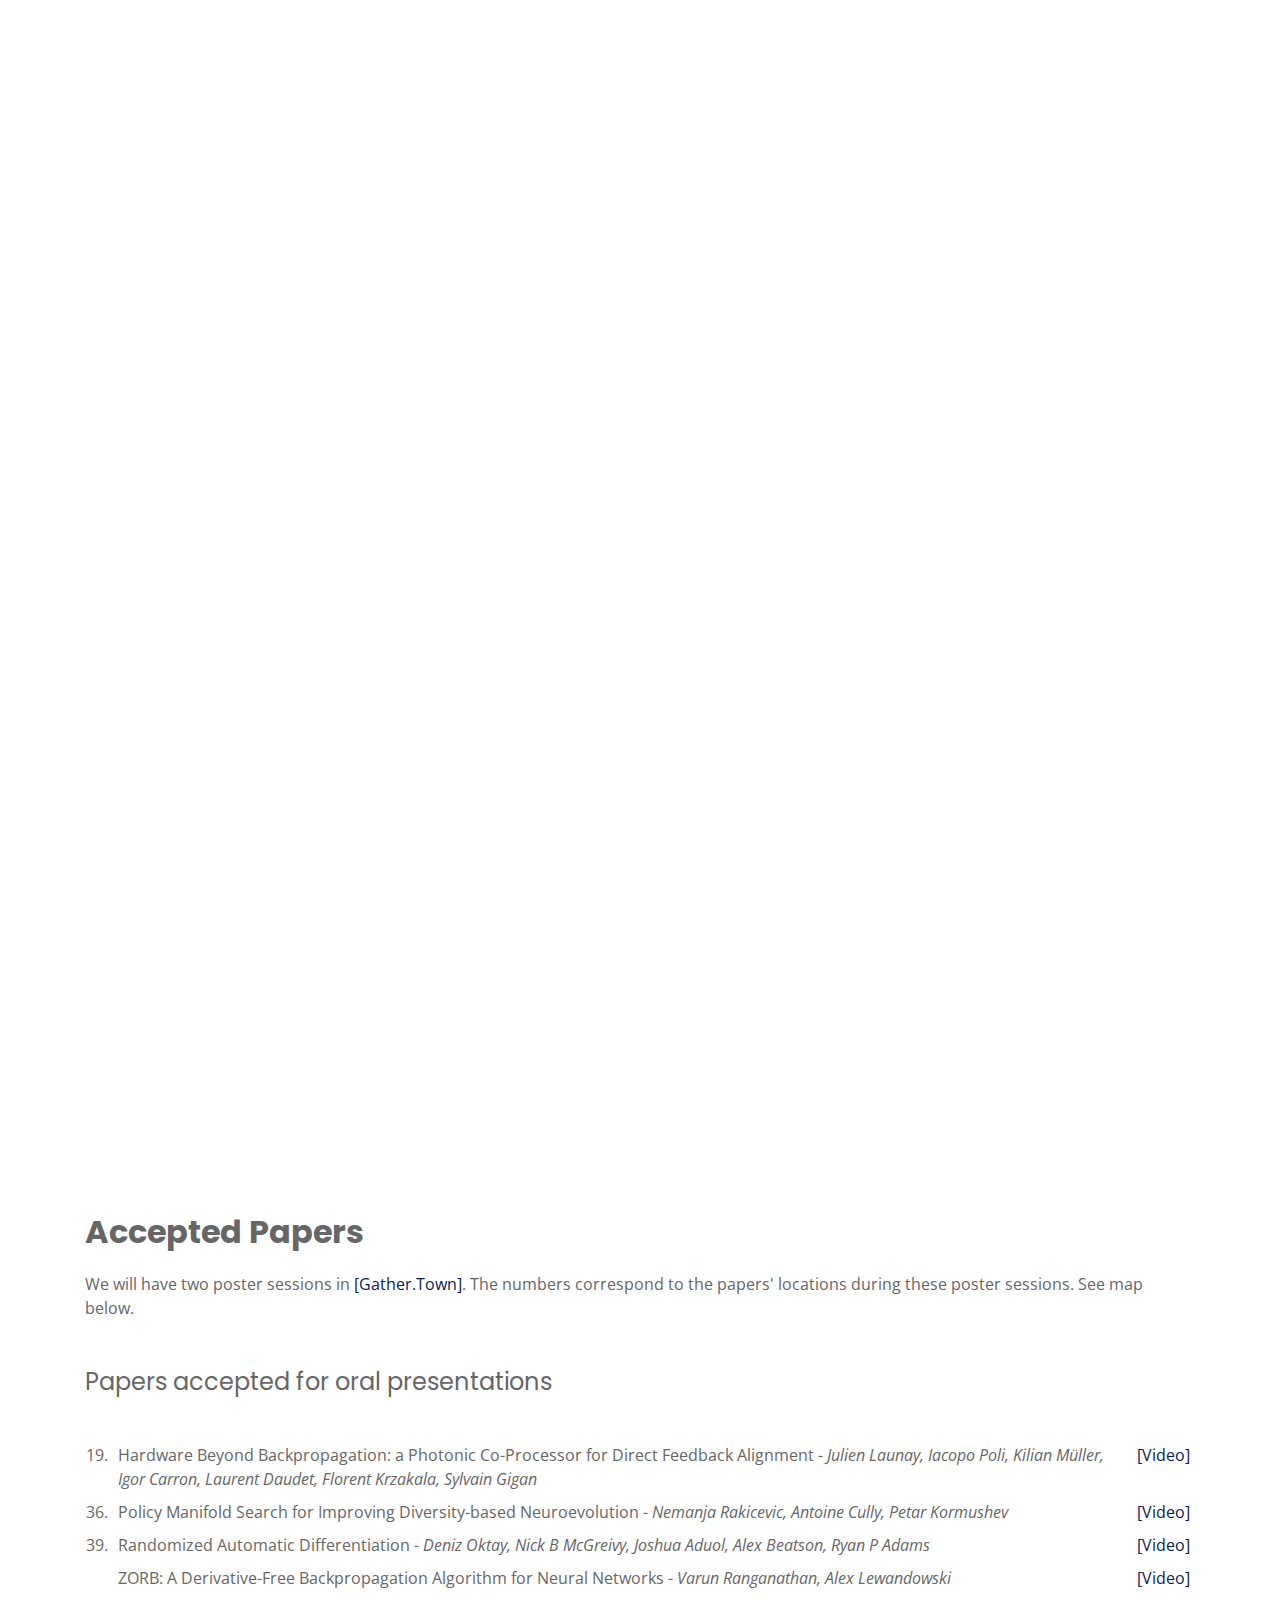
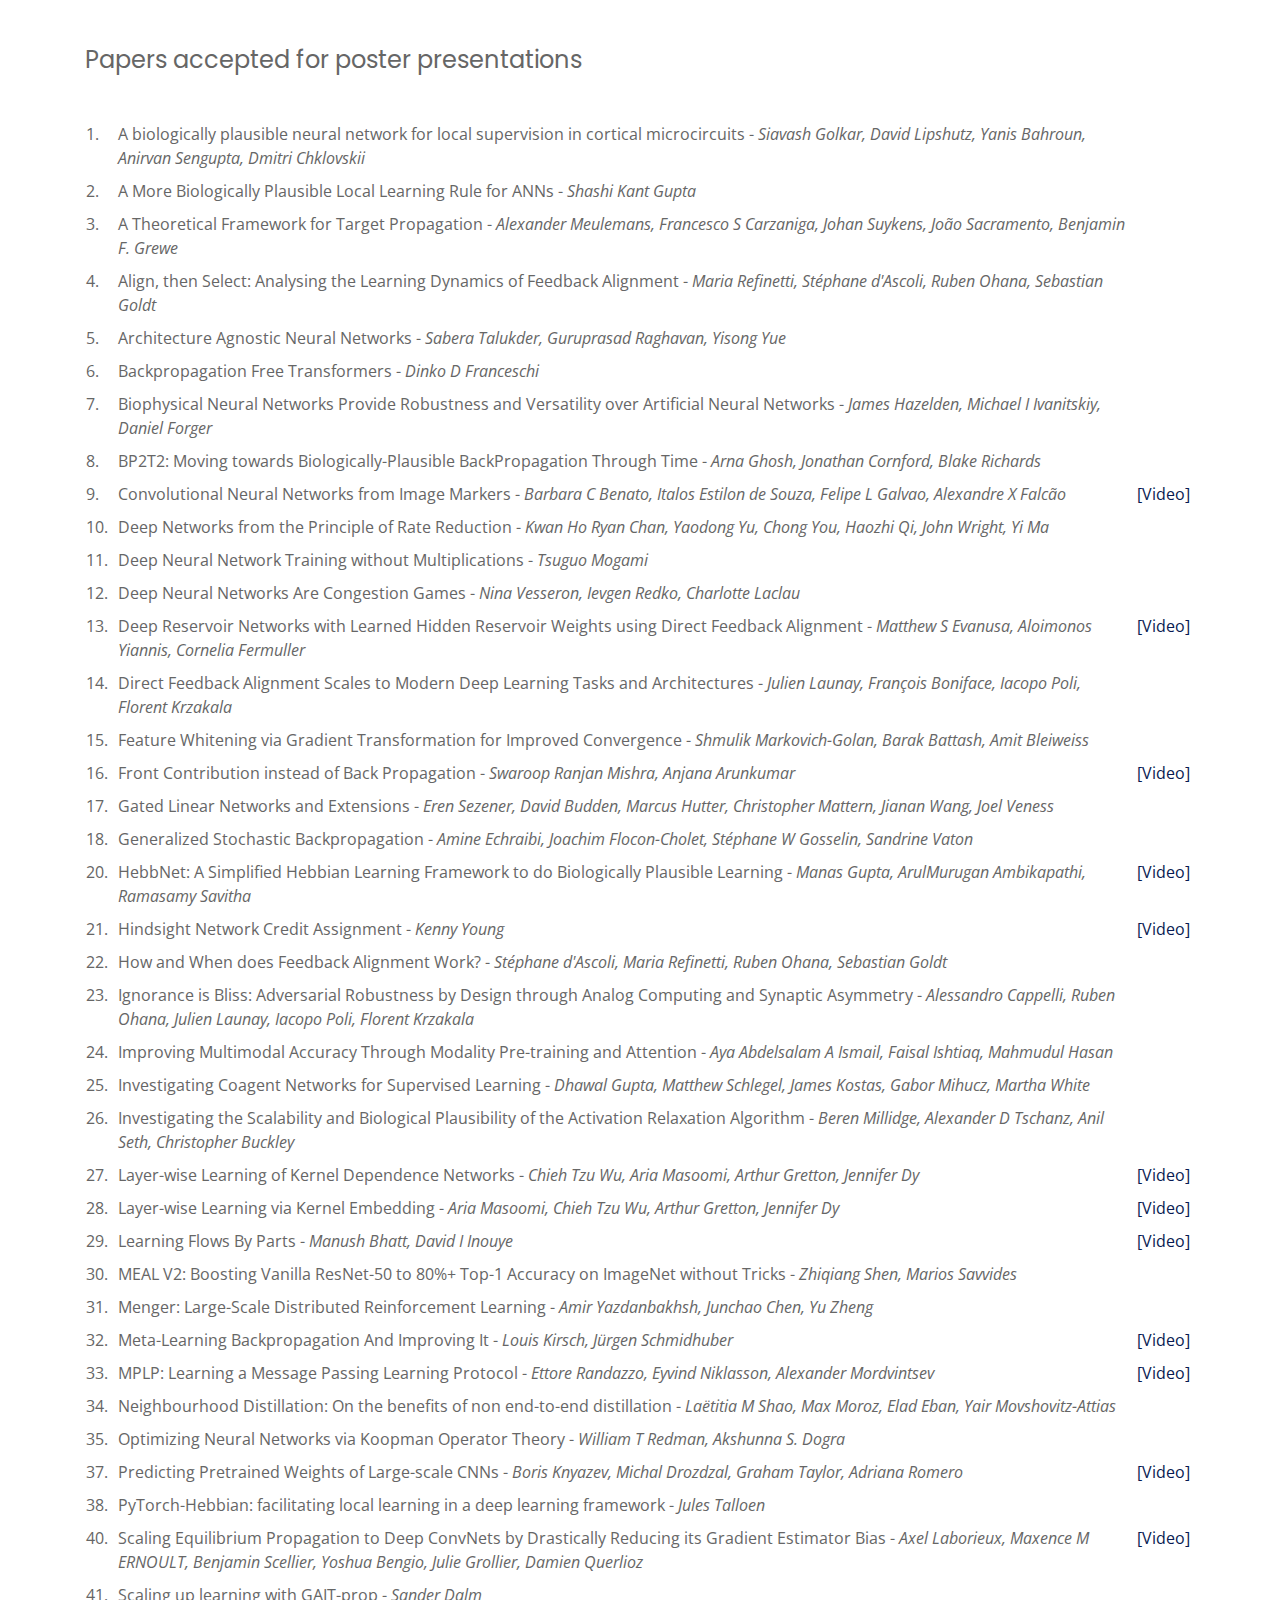
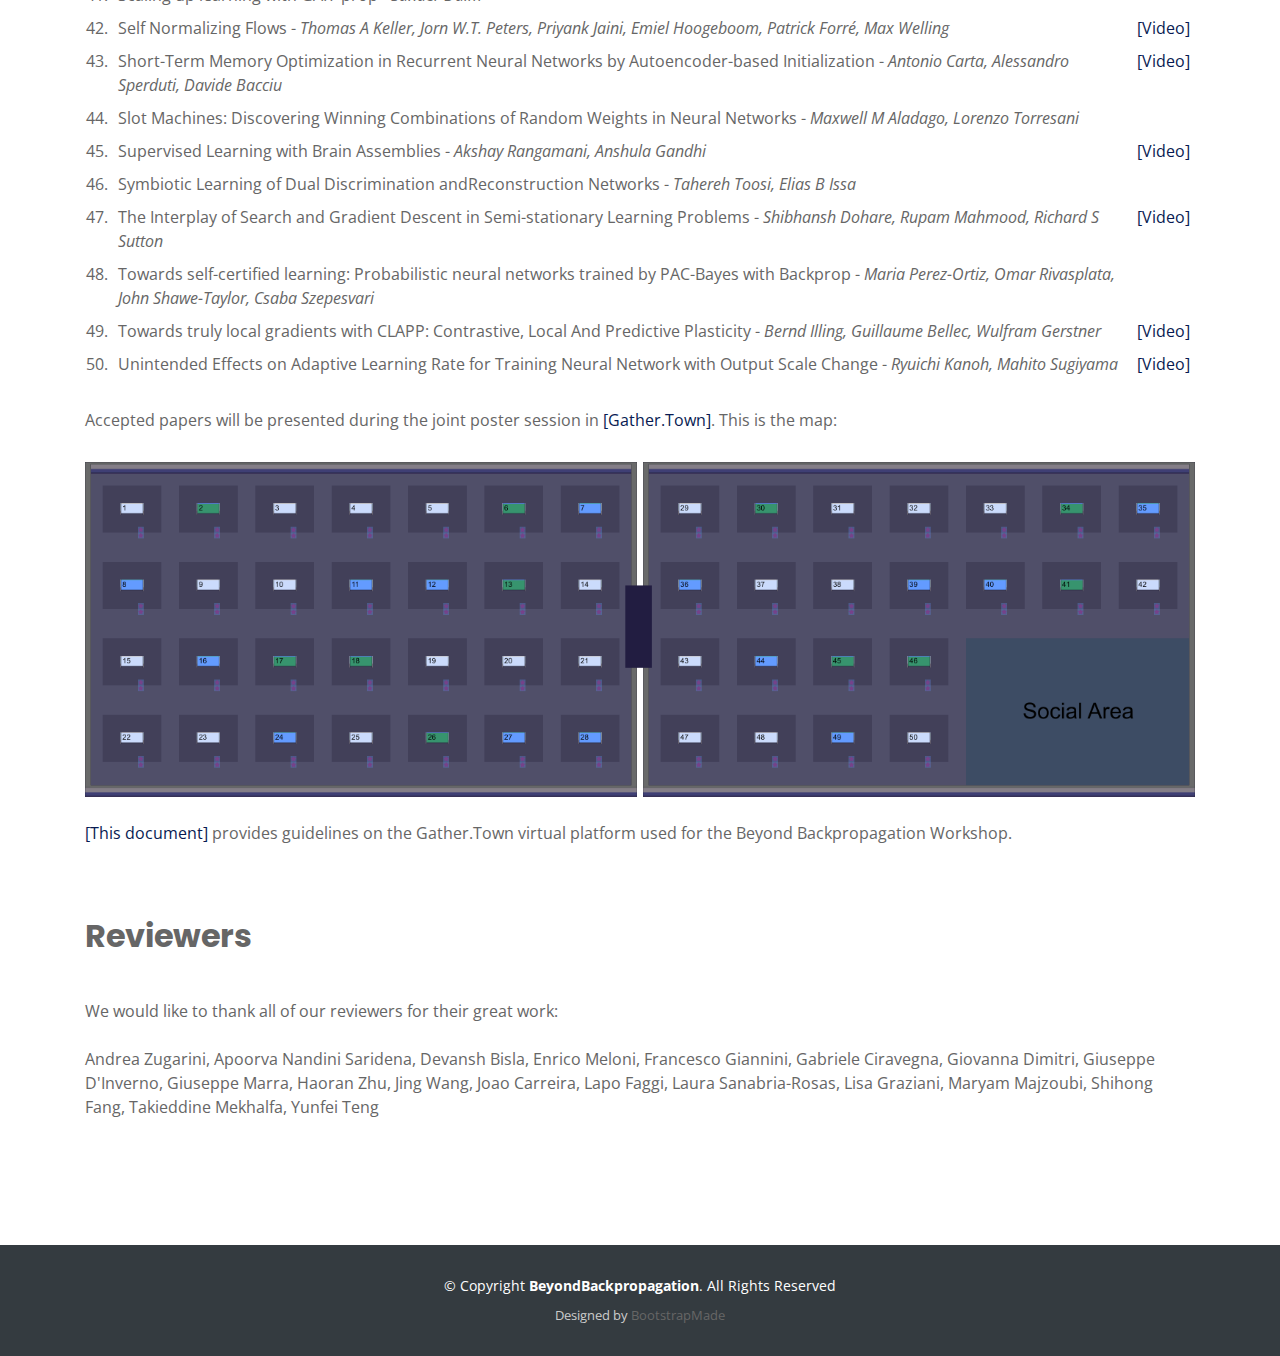
==== commit 1e3f9c50: "add gather.town links and guidelines" ====
--- a/index.html
+++ b/index.html
@@ -193,22 +193,22 @@
 <tr> <td> 6:45 - 7:15 </td> <td> <b>Olivier Teytaud</b>  - Gradient-Free Learning (with Nevergrad)</td> <td> <a href="https://slideslive.com/38938068/gradientfree-learning-with-nevergrad" style="color:#7AAABE">[Video]</a></td></tr>
 <tr> <td> 7:15 - 8:30 </td> <td> <b>First Poster Session</b> </td> <td> <a href="https://neurips.gather.town/app/d35oAHqQs9NyhHVV/BeyondBackprop" style="color:#7AAABE">[Gather]</a></td></tr>
 <tr> <td> 8:30 - 9:00 </td> <td> <b>Karl Friston</b>  - Active Inference and Artificial Curiosity</td> <td> <a href="https://slideslive.com/38938067/active-inference-and-artificial-curiosity" style="color:#7AAABE">[Video]</a></td></tr>
-<tr> <td> 9:00 - 9:45 </td> <td> <b>Live Q&A </b> with Bastiaan Veeling, Olivier Teytaud and Karl Friston</td><td></td></tr>
+<tr> <td> 9:00 - 9:45 </td> <td> <b>Panel Discussion</b> with Bastiaan Veeling, Olivier Teytaud and Karl Friston</td><td></td></tr>
 <tr> <td> 9:45 - 11:00 </td> <td> <b>Break</b> </td><td></td></tr>
 <tr> <td> 11:00 - 11:32 </td> <td> <b>Yoshua Bengio</b>  - Towards bridging the Gap between Backprop and Neuroscience</td> <td> <a href="https://slideslive.com/38938064/towards-bridging-the-gap-between-backdrop-and-neuroscience" style="color:#7AAABE">[Video]</a></td></tr>
 <tr> <td> 11:32 - 12:08 </td> <td> <b>Danielle Bassett</b>  - A Story from the Human World</td> <td> <a href="https://slideslive.com/38938436/a-story-from-the-human-world" style="color:#7AAABE">[Video]</a></td></tr>
 <tr> <td> 12:09 - 12:40 </td> <td> <b>Contributed Talks (1)</b> </td><td></td></tr>
 <tr> <td> 12:10 - 12:22 </td> <td> <b>Randomized Automatic Differentiation</b>  - Deniz Oktay, Nick B McGreivy, Alex Beatson, Ryan Adams</td> <td> <a href="https://slideslive.com/38942370/randomized-automatic-differentiation" style="color:#7AAABE">[Video]</a></td></tr>
 <tr> <td> 12:22 - 12:35 </td> <td> <b>ZORB: A Derivative-Free Backpropagation Algorithm for Neural Networks</b>  - Varun Ranganathan, Alex Lewandowski</td> <td> <a href="https://slideslive.com/38942061/zorb-a-derivativefree-backpropagation-algorithm-for-neural-networks" style="color:#7AAABE">[Video]</a></td></tr>
-<tr> <td> 12:35 - 12:40 </td> <td> <b>Live Q&A </b> </td><td></td></tr>
+<tr> <td> 12:35 - 12:40 </td> <td> <b>Live Q&A Contributed Talks (1) </b> </td><td></td></tr>
 <tr> <td> 12:40 - 12:45 </td> <td> <b>Break</b> </td><td></td></tr>
 <tr> <td> 12:45 - 13:15 </td> <td> <b>Contributed Talks (2)</b> </td><td></td></tr>
 <tr> <td> 12:46 - 12:59 </td> <td> <b>Policy Manifold Search for Improving Diversity-based Neuroevolution</b>  - Nemanja Rakicevic, Antoine Cully, Petar Kormushev</td> <td> <a href="https://slideslive.com/38942369/policy-manifold-search-for-improving-diversitybased-neuroevolution" style="color:#7AAABE">[Video]</a></td></tr>
 <tr> <td> 12:59 - 13:12 </td> <td> <b>Hardware Beyond Backpropagation: a Photonic Co-Processor for Direct Feedback Alignment</b>  - Julien Launay, Iacopo Poli, Kilian Muller, Igor Carron, Laurent Daudet, Florent Krzakala, Sylvain Gigan </td> <td> <a href="https://slideslive.com/38942004/hardware-beyond-backpropagation-a-photonic-coprocessor-for-direct-feedback-alignment" style="color:#7AAABE">[Video]</a></td></tr>
-<tr> <td> 13:12 - 13:15 </td> <td> <b>Live Q&A </b> </td><td></td></tr>
+<tr> <td> 13:12 - 13:15 </td> <td> <b>Live Q&A Contributed Talks (2) </b> </td><td></td></tr>
 <tr> <td> 13:15 - 13:45 </td> <td> <b>David Duvenaud</b>  - Hypernets and the Inverse Function Theorem</td> <td> <a href="https://slideslive.com/38938065/hypernets-and-the-inverse-function-theorem" style="color:#7AAABE">[Video]</a></td></tr>
-<tr> <td> 13:45 - 14:15 </td> <td> <b>Christina Savin</b>  - New (Old) Tricks for Online Metalearning</td> <td> <a href="https://slideslive.com/38938070/new-old-tricks-for-online-metalearning" style="color:#7AAABE">[Video]</a></td></tr>
-<tr> <td> 14:15 - 15:00 </td> <td> <b>Live Q&A</b> with Yoshua Bengio, Danielle Bassett, David Duvenaud and Christina Savin</td><td></td></tr>
+<tr> <td> 13:45 - 14:15 </td> <td> <b>Cristina Savin</b>  - New (Old) Tricks for Online Metalearning</td> <td> <a href="https://slideslive.com/38938070/new-old-tricks-for-online-metalearning" style="color:#7AAABE">[Video]</a></td></tr>
+<tr> <td> 14:15 - 15:00 </td> <td> <b>Panel Discussion</b> with Yoshua Bengio, Danielle Bassett, David Duvenaud and Cristina Savin</td><td></td></tr>
 <tr> <td> 15:00 - 16:30 </td> <td> <b>Second Poster Session </b> </td> <td> <a href="https://neurips.gather.town/app/d35oAHqQs9NyhHVV/BeyondBackprop" style="color:#7AAABE">[Gather]</a></td></tr>
             </table>
             </div>
@@ -470,7 +470,7 @@
           <div class="col-lg-12 content order-lg-9 order-2">
             <h2 class="title"><b>Accepted Papers</b></h2>
 
-            The numbers correspond to the papers' locations during the poster presentation. See map below.
+            We will have two poster sessions in <a href="https://neurips.gather.town/app/d35oAHqQs9NyhHVV/BeyondBackprop" style="color:#081B52">[Gather.Town]</a>. The numbers correspond to the papers' locations during these poster sessions. See map below.
             </br></br>
    <!--  <section id="call-to-action">
       <div class="container wow fadeIn">
@@ -601,8 +601,11 @@
 
             </br>
             <p class="cta-text"> 
-            Accepted papers will be presented during the joint poster session in gather.town. This is the map: </p>
+            Accepted papers will be presented during the joint poster session in <a href="https://neurips.gather.town/app/d35oAHqQs9NyhHVV/BeyondBackprop" style="color:#081B52">[Gather.Town]</a>. This is the map: </p>
             <div class="pic"><img class="map" src="img/map.png" alt=""></div>
+            </br>
+            <a href="https://docs.google.com/document/d/1iBtvpvb7Pm7VSV9MM3wH_7yGMOHQpF2XrUHagYvQqkI/edit?usp=sharing" style="color:#081B52">[This document]</a> provides guidelines on the Gather.Town virtual platform used for the Beyond Backpropagation Workshop.
+            </br>
             </br>
             </br>
             </br>
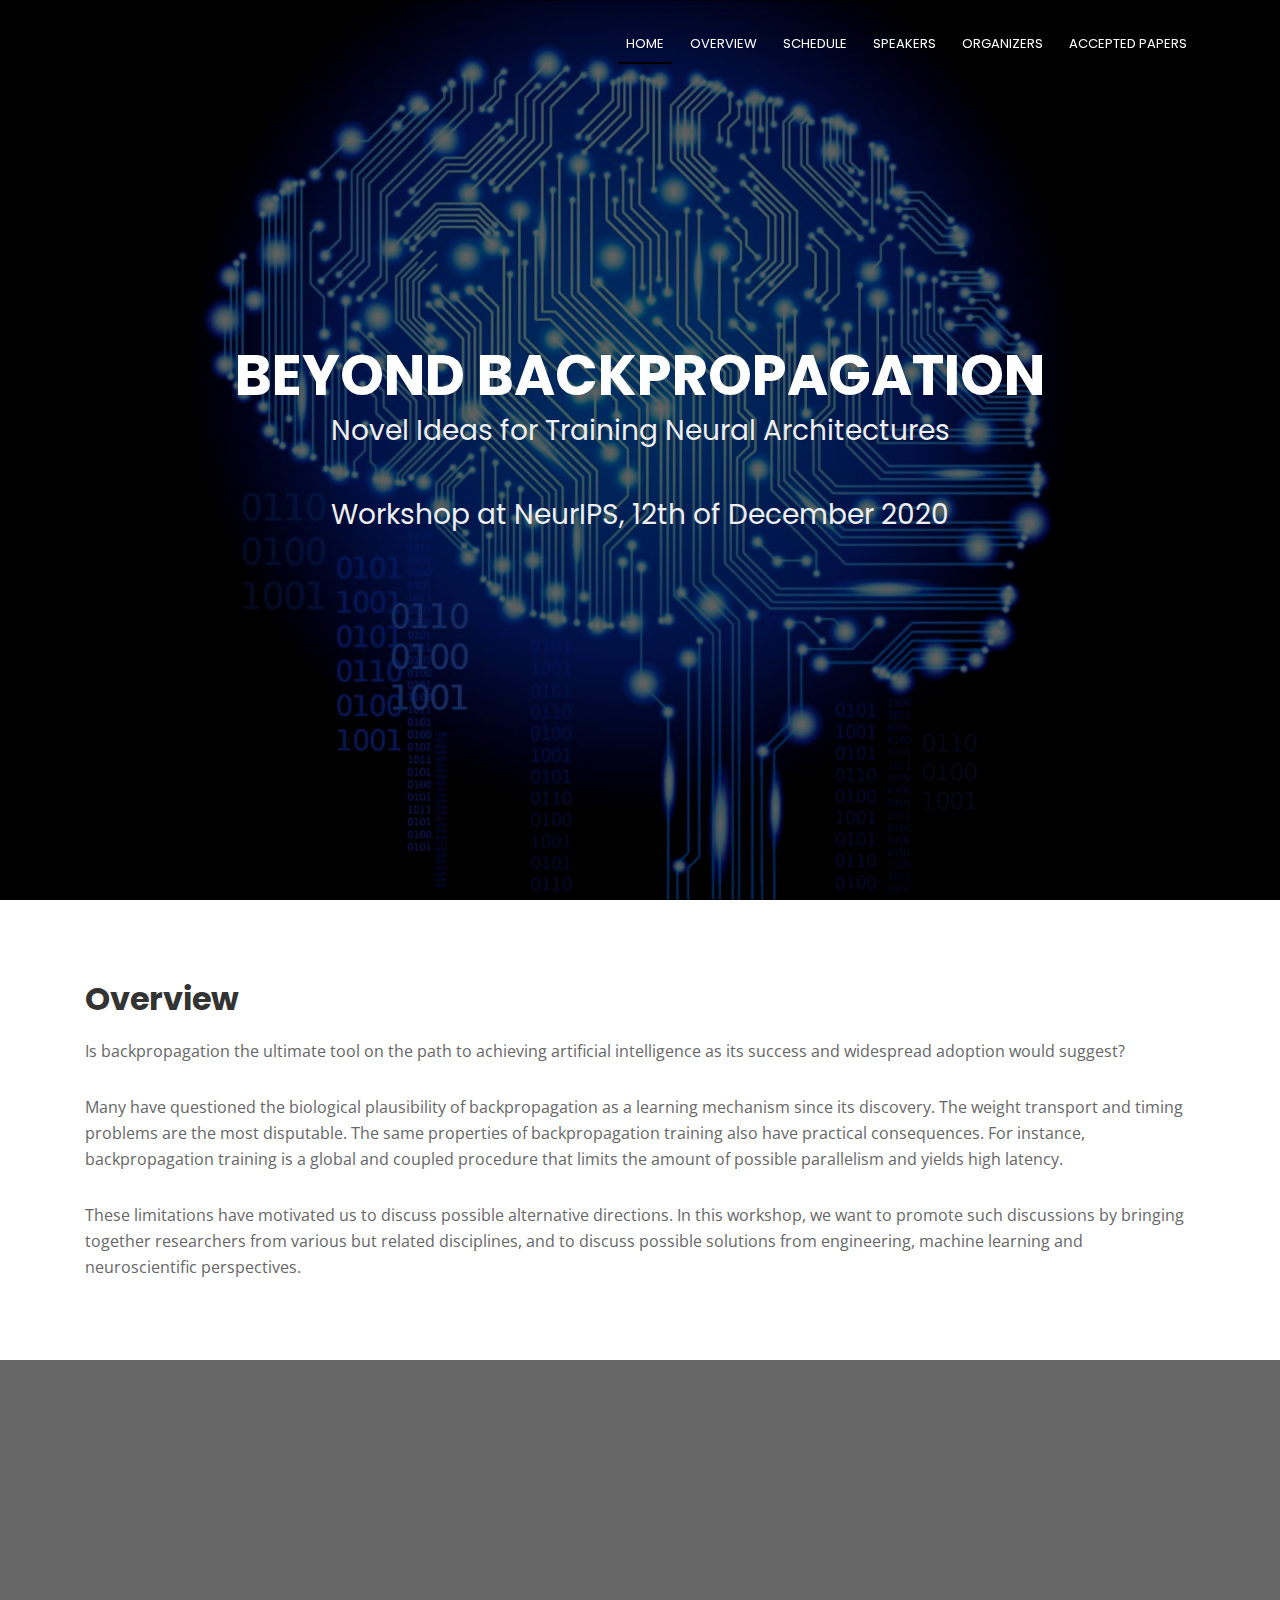
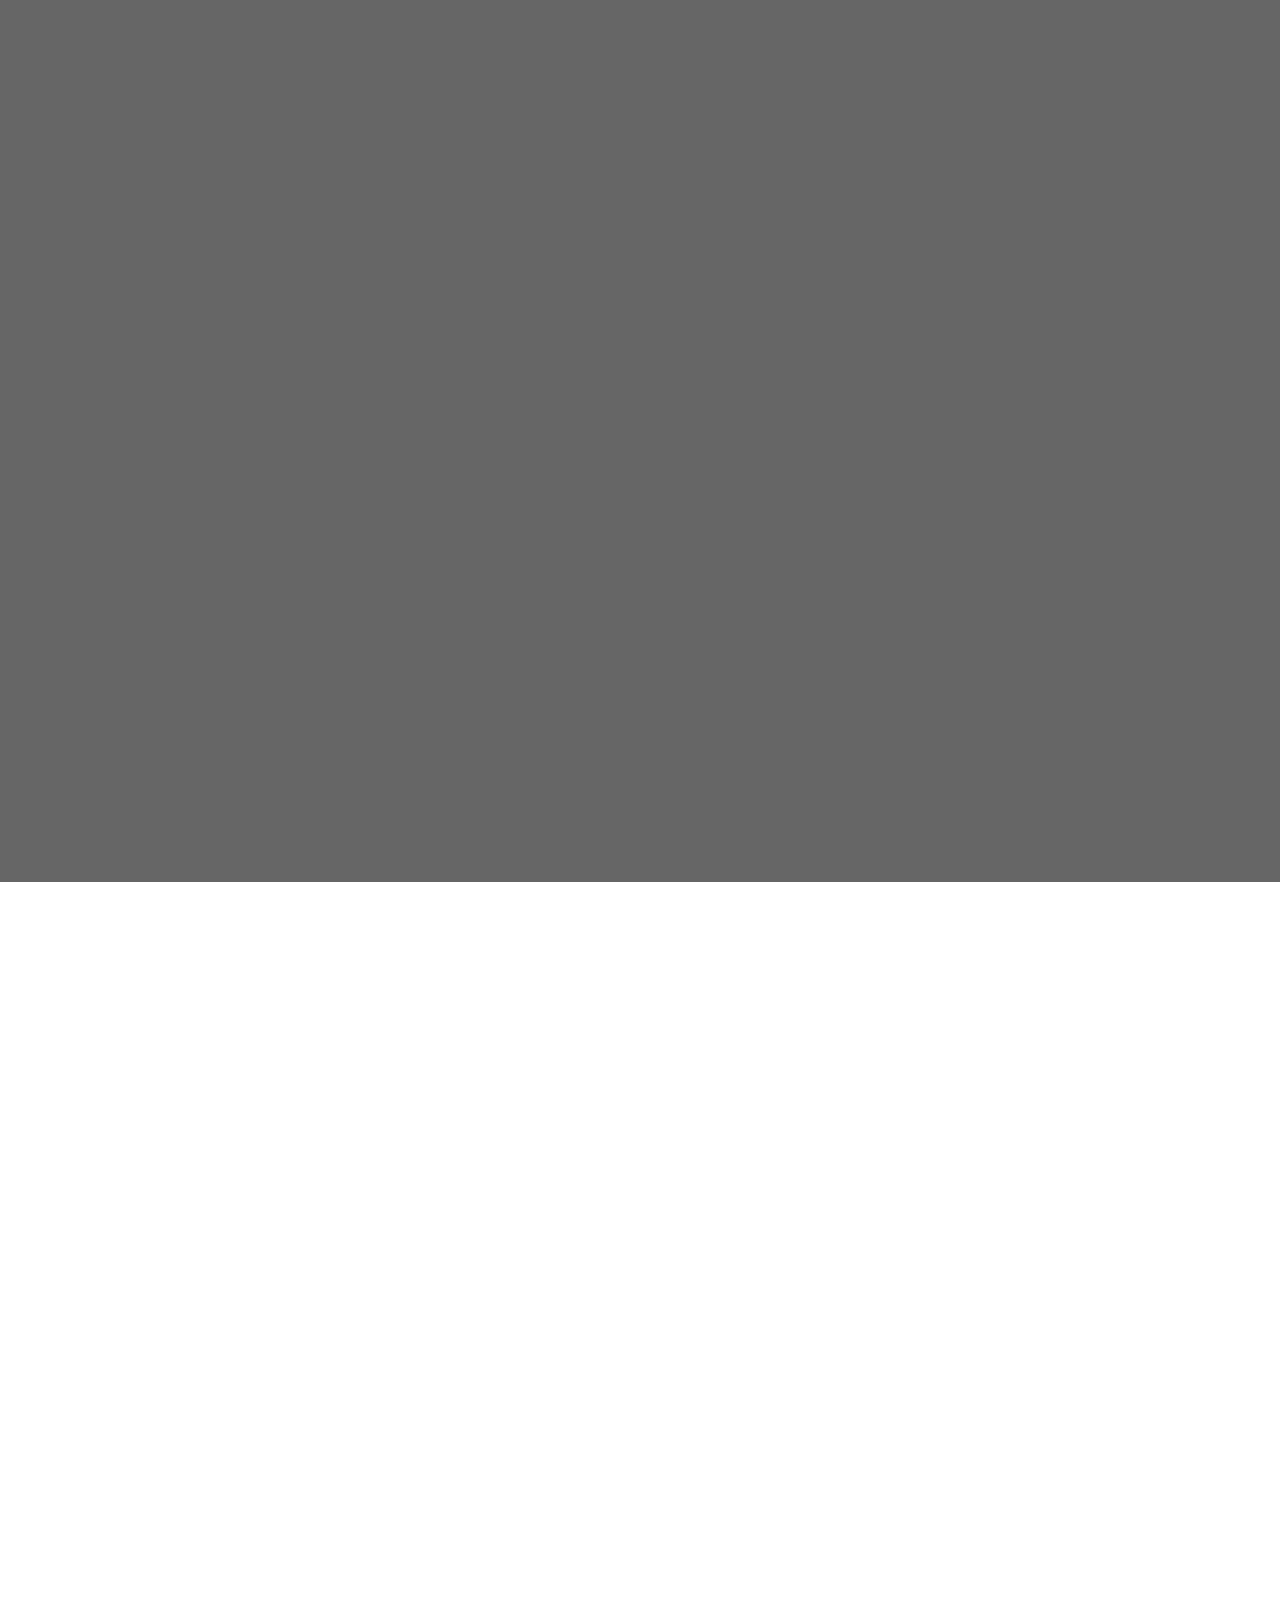
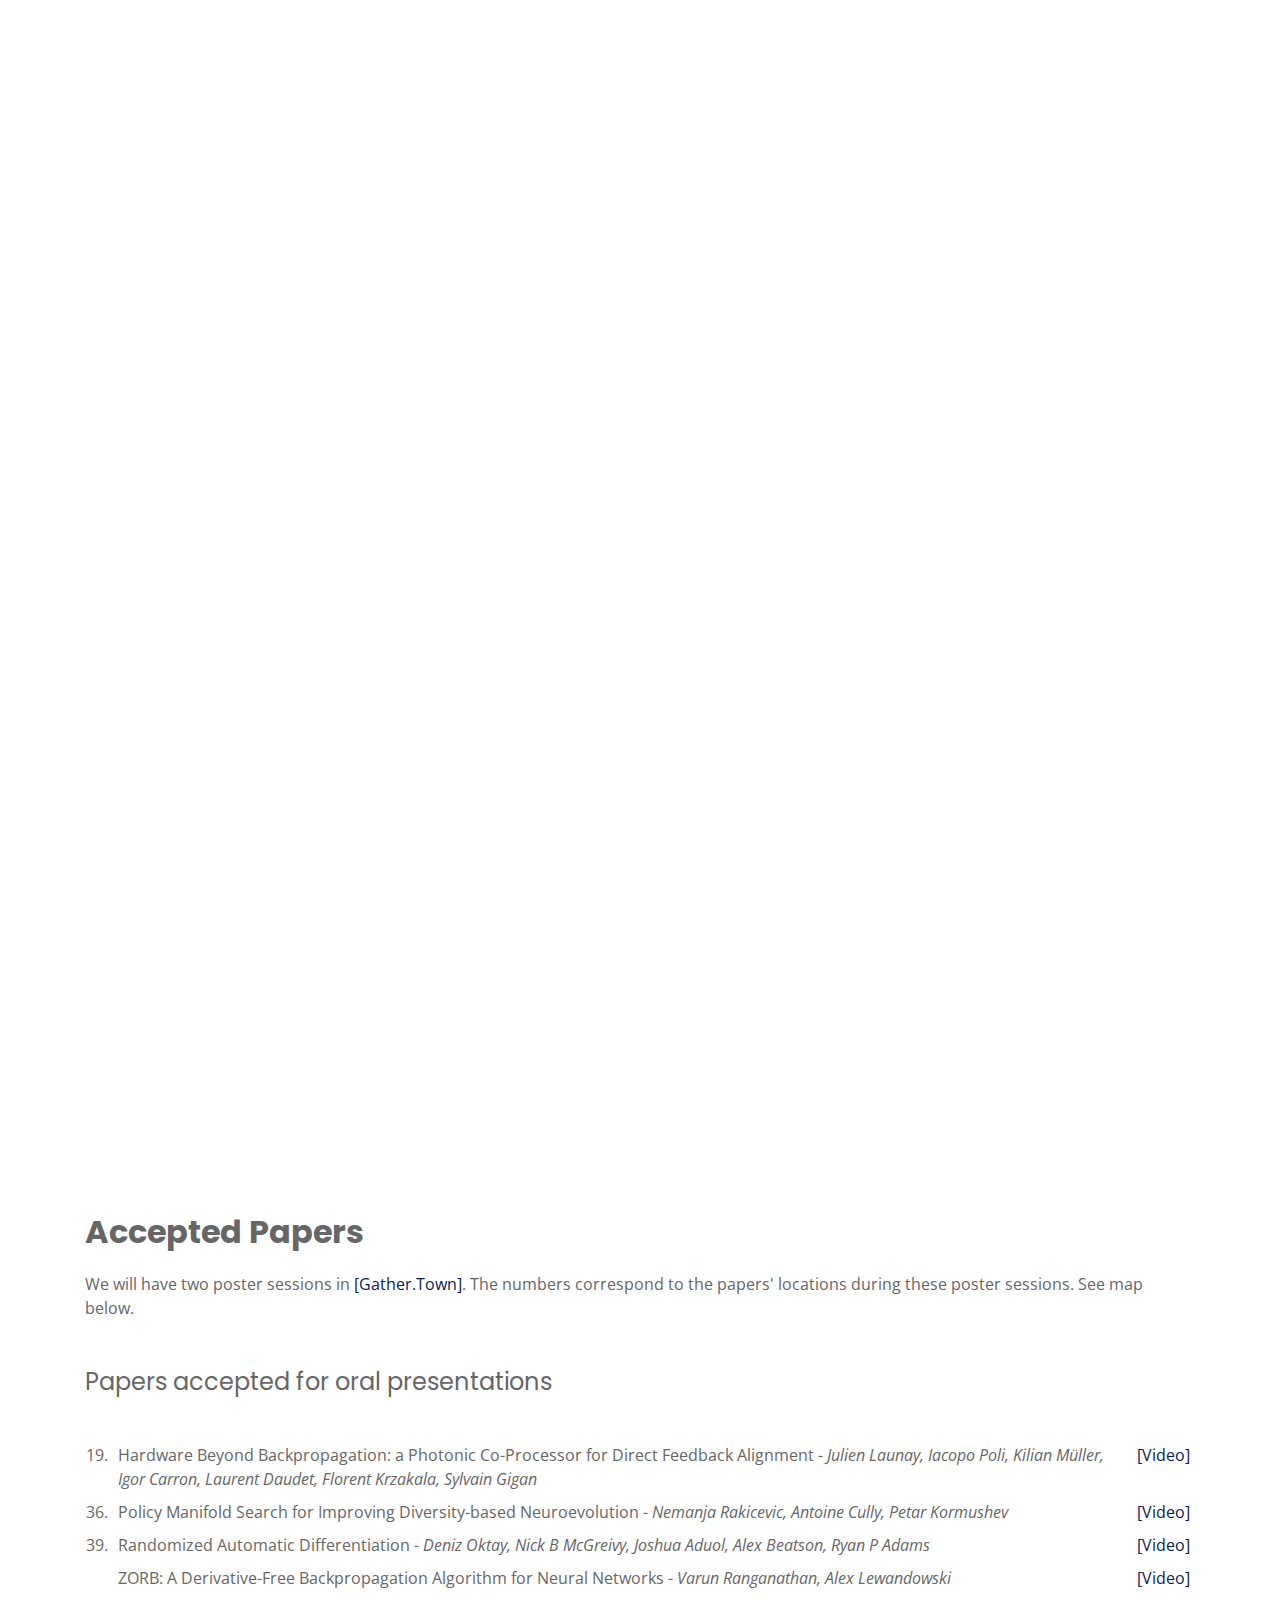
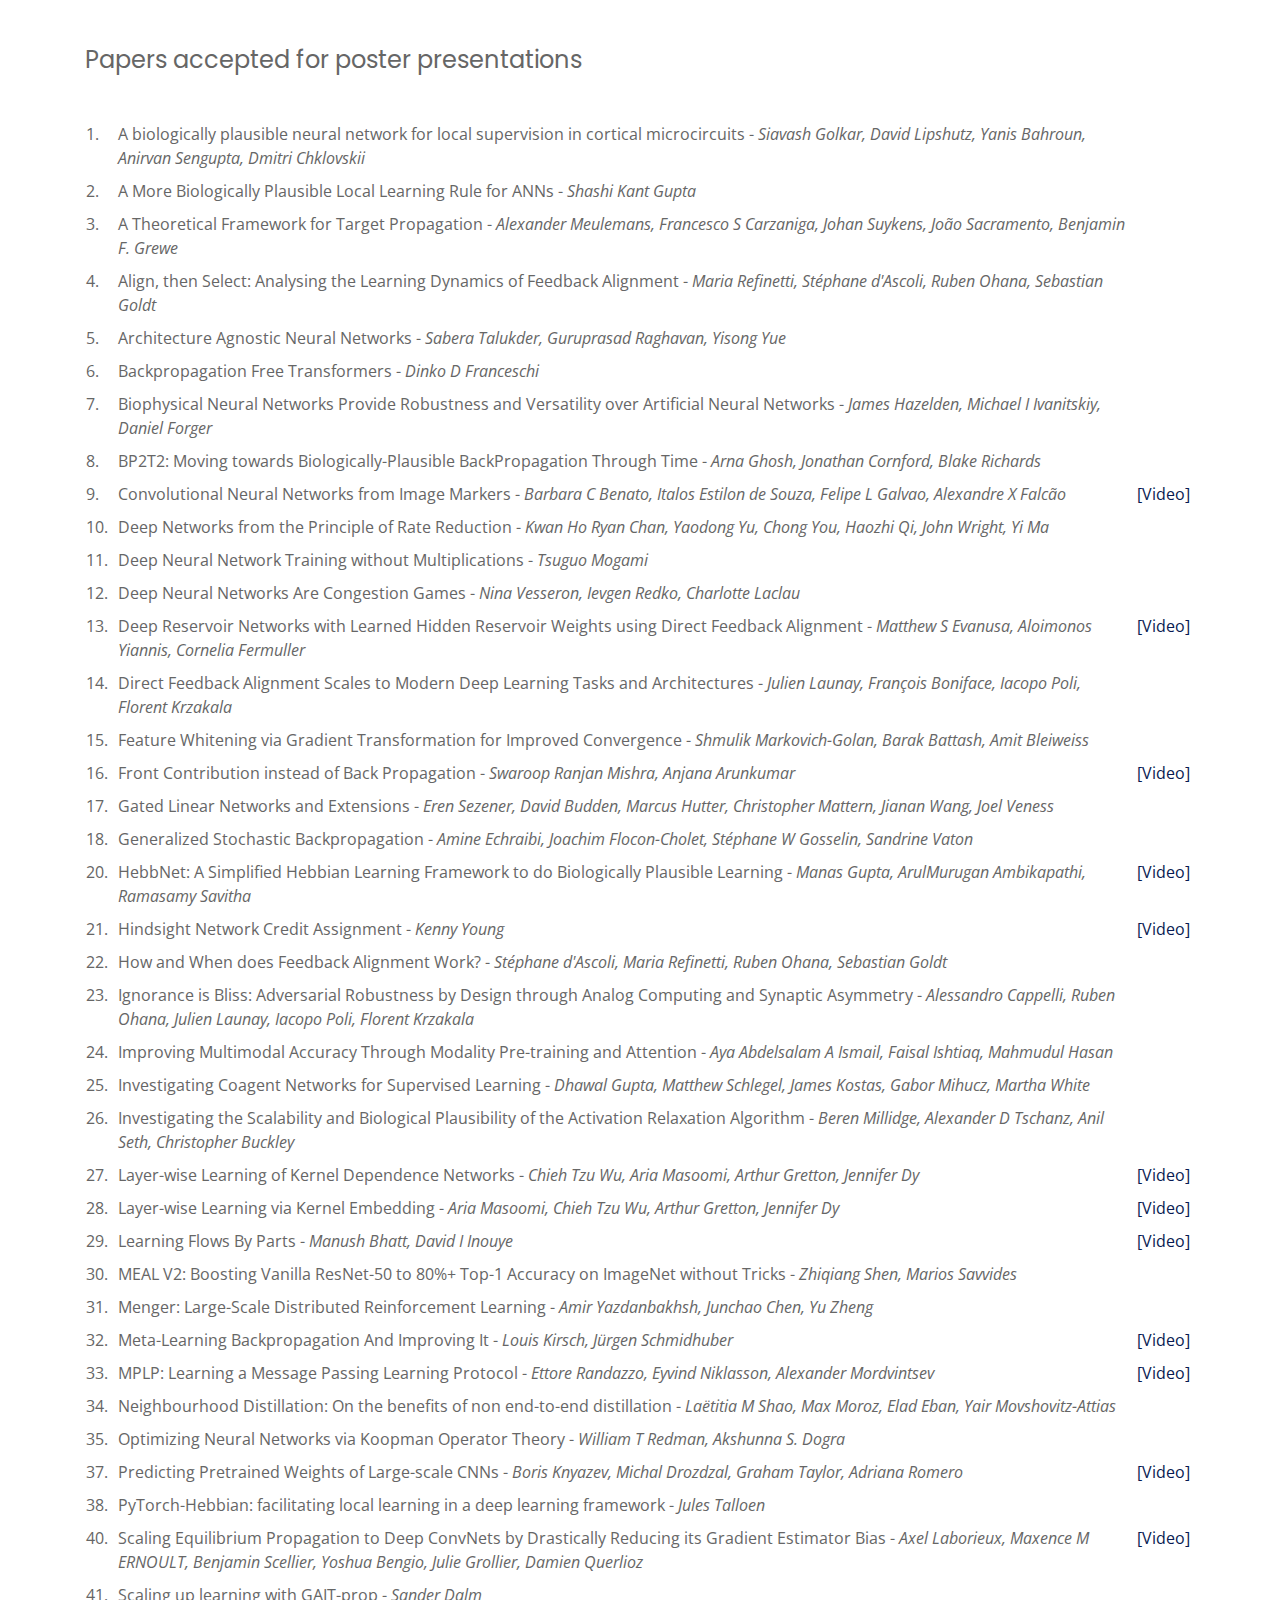
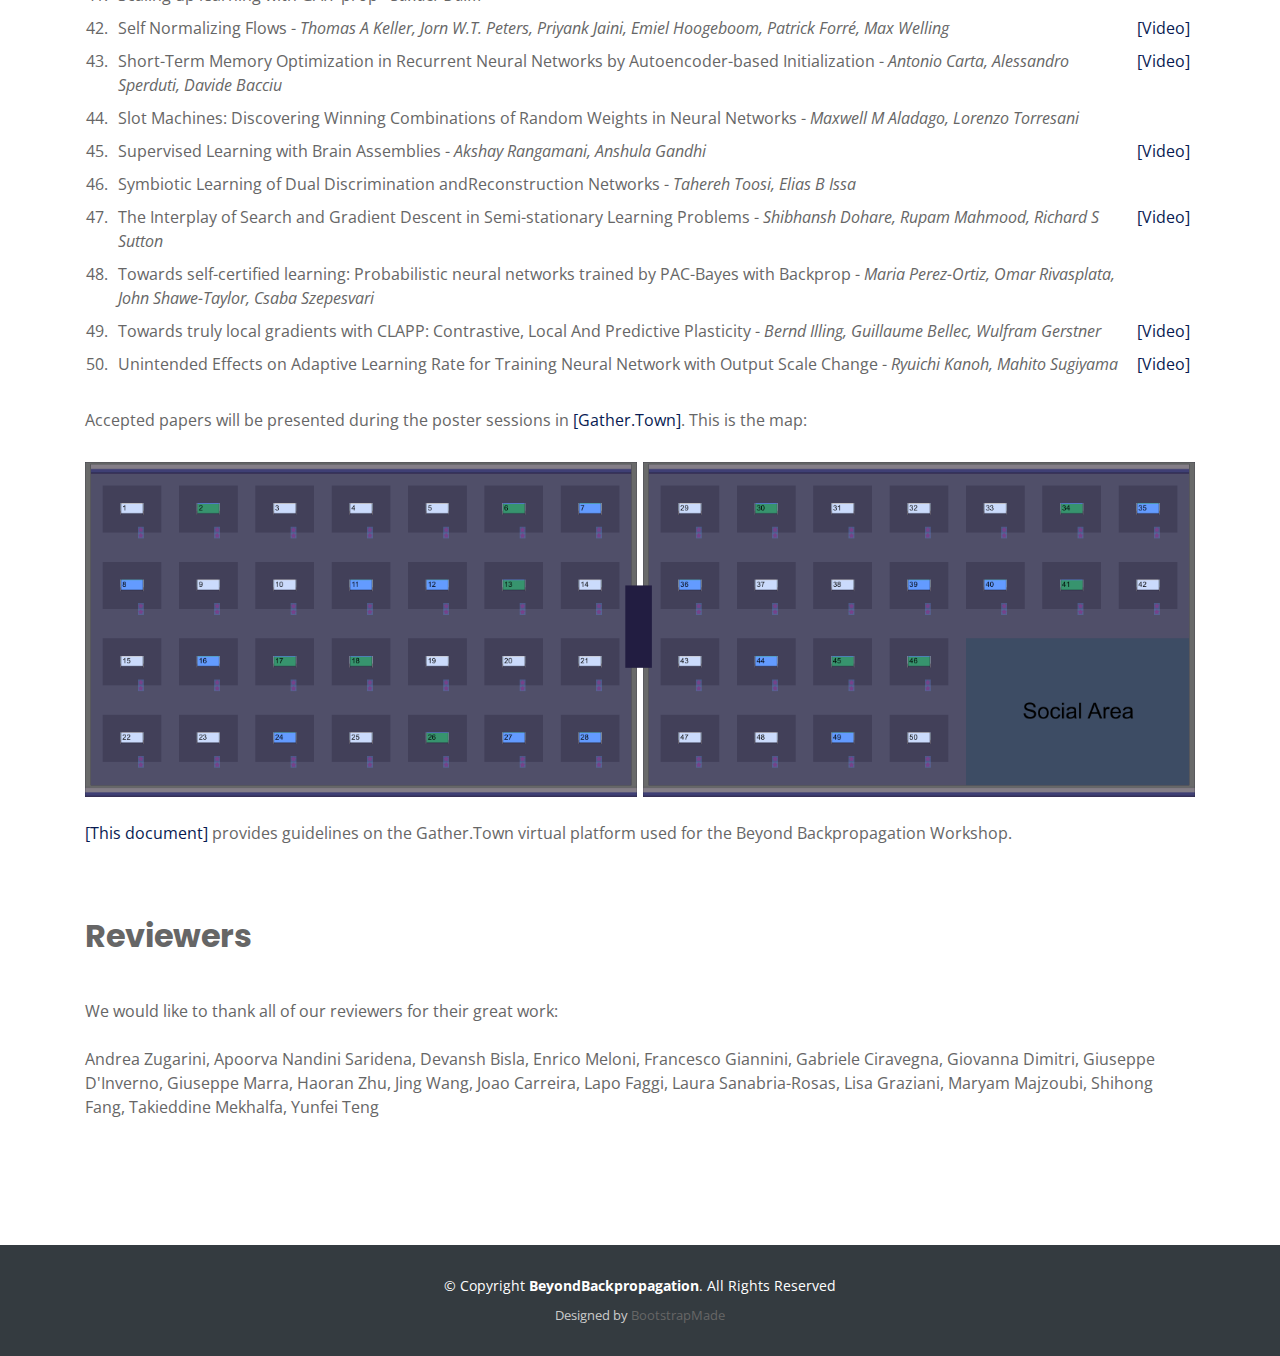
==== commit 07927d2d: "two poster sessions" ====
--- a/index.html
+++ b/index.html
@@ -601,7 +601,7 @@
 
             </br>
             <p class="cta-text"> 
-            Accepted papers will be presented during the joint poster session in <a href="https://neurips.gather.town/app/d35oAHqQs9NyhHVV/BeyondBackprop" style="color:#081B52">[Gather.Town]</a>. This is the map: </p>
+            Accepted papers will be presented during the poster sessions in <a href="https://neurips.gather.town/app/d35oAHqQs9NyhHVV/BeyondBackprop" style="color:#081B52">[Gather.Town]</a>. This is the map: </p>
             <div class="pic"><img class="map" src="img/map.png" alt=""></div>
             </br>
             <a href="https://docs.google.com/document/d/1iBtvpvb7Pm7VSV9MM3wH_7yGMOHQpF2XrUHagYvQqkI/edit?usp=sharing" style="color:#081B52">[This document]</a> provides guidelines on the Gather.Town virtual platform used for the Beyond Backpropagation Workshop.
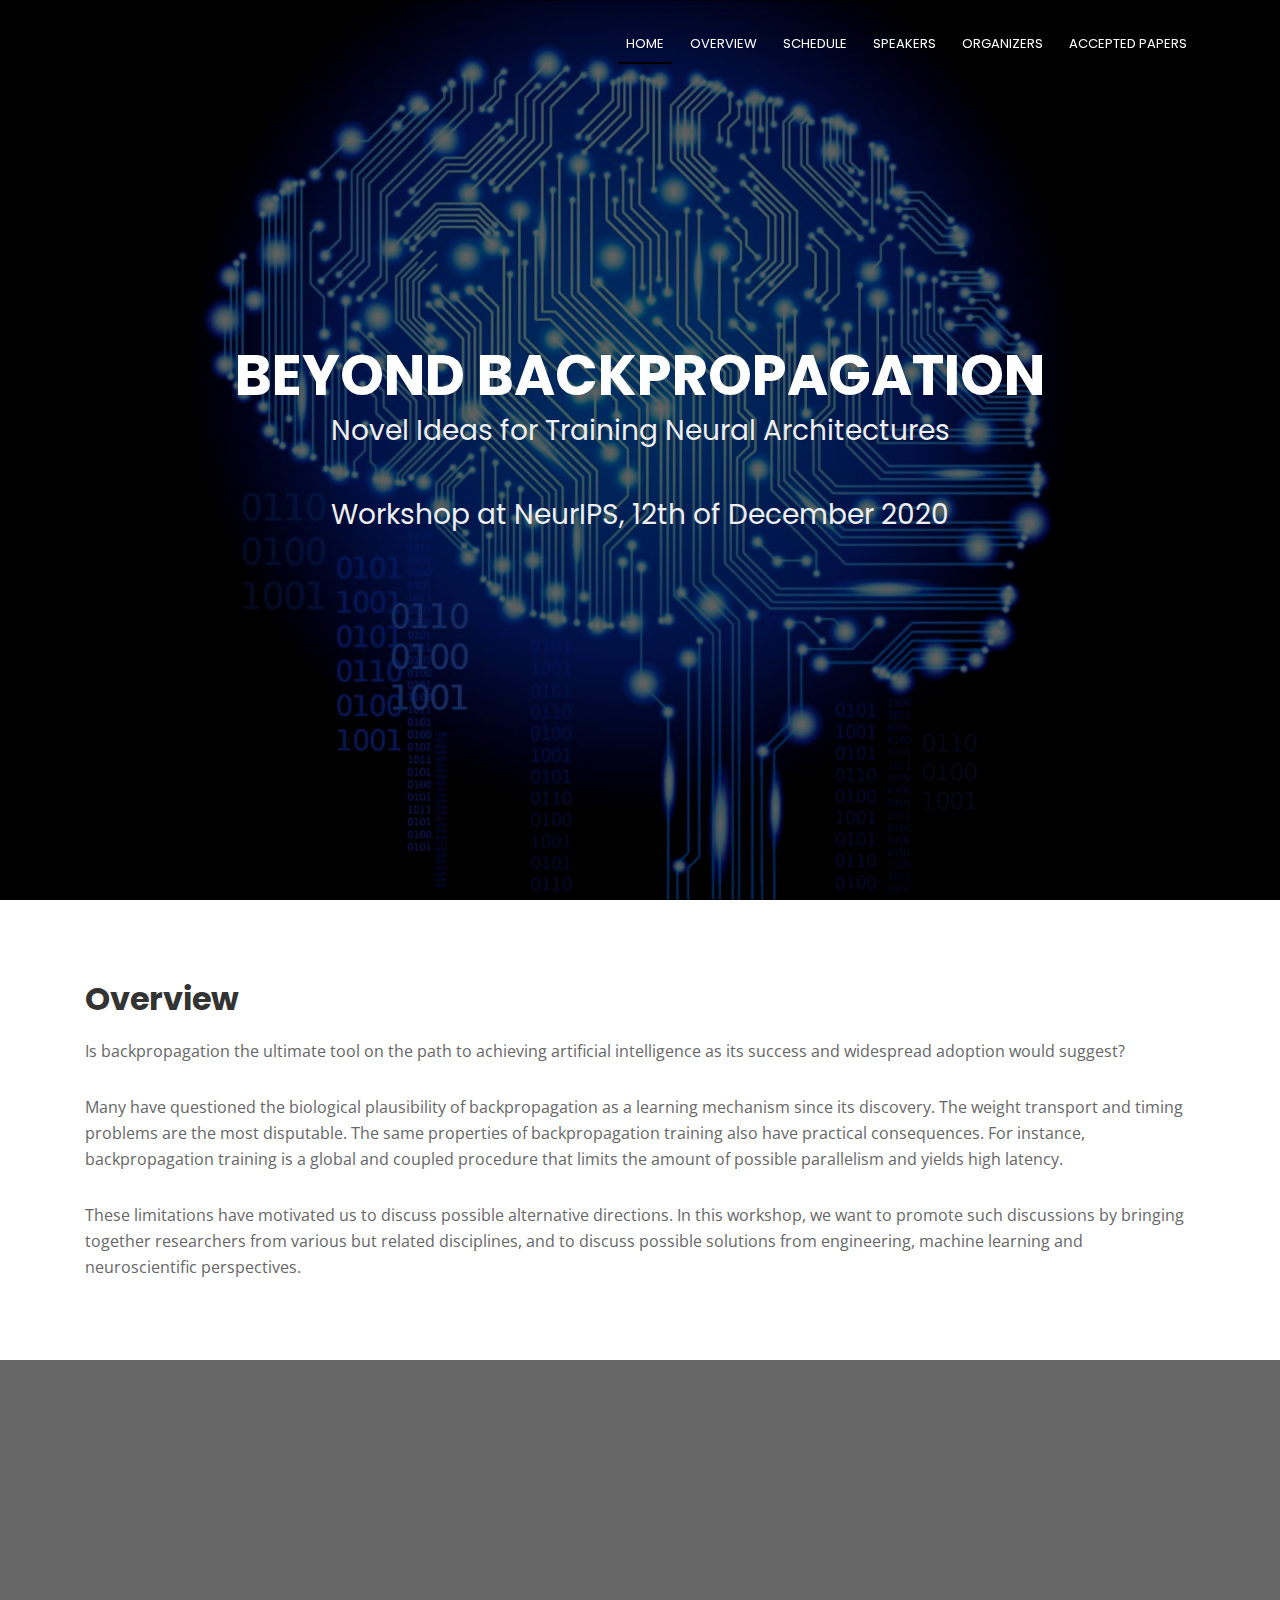
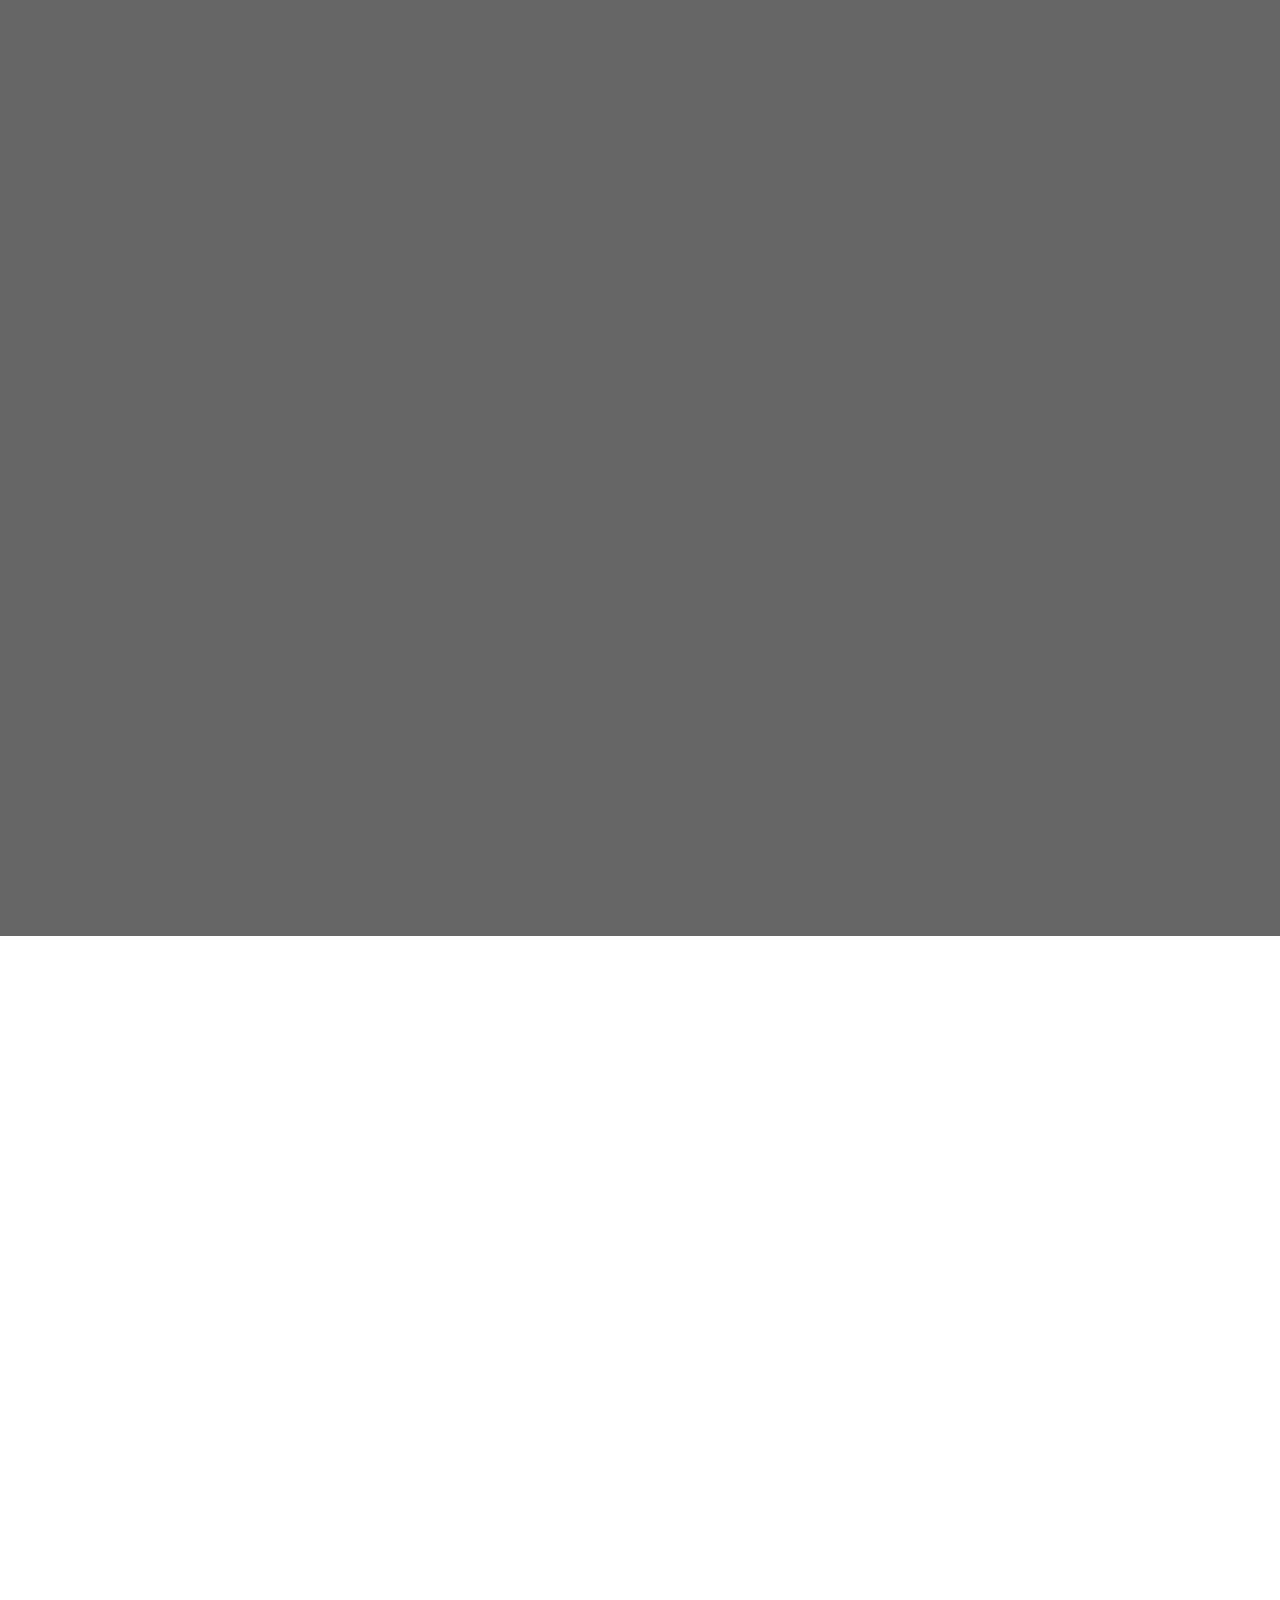
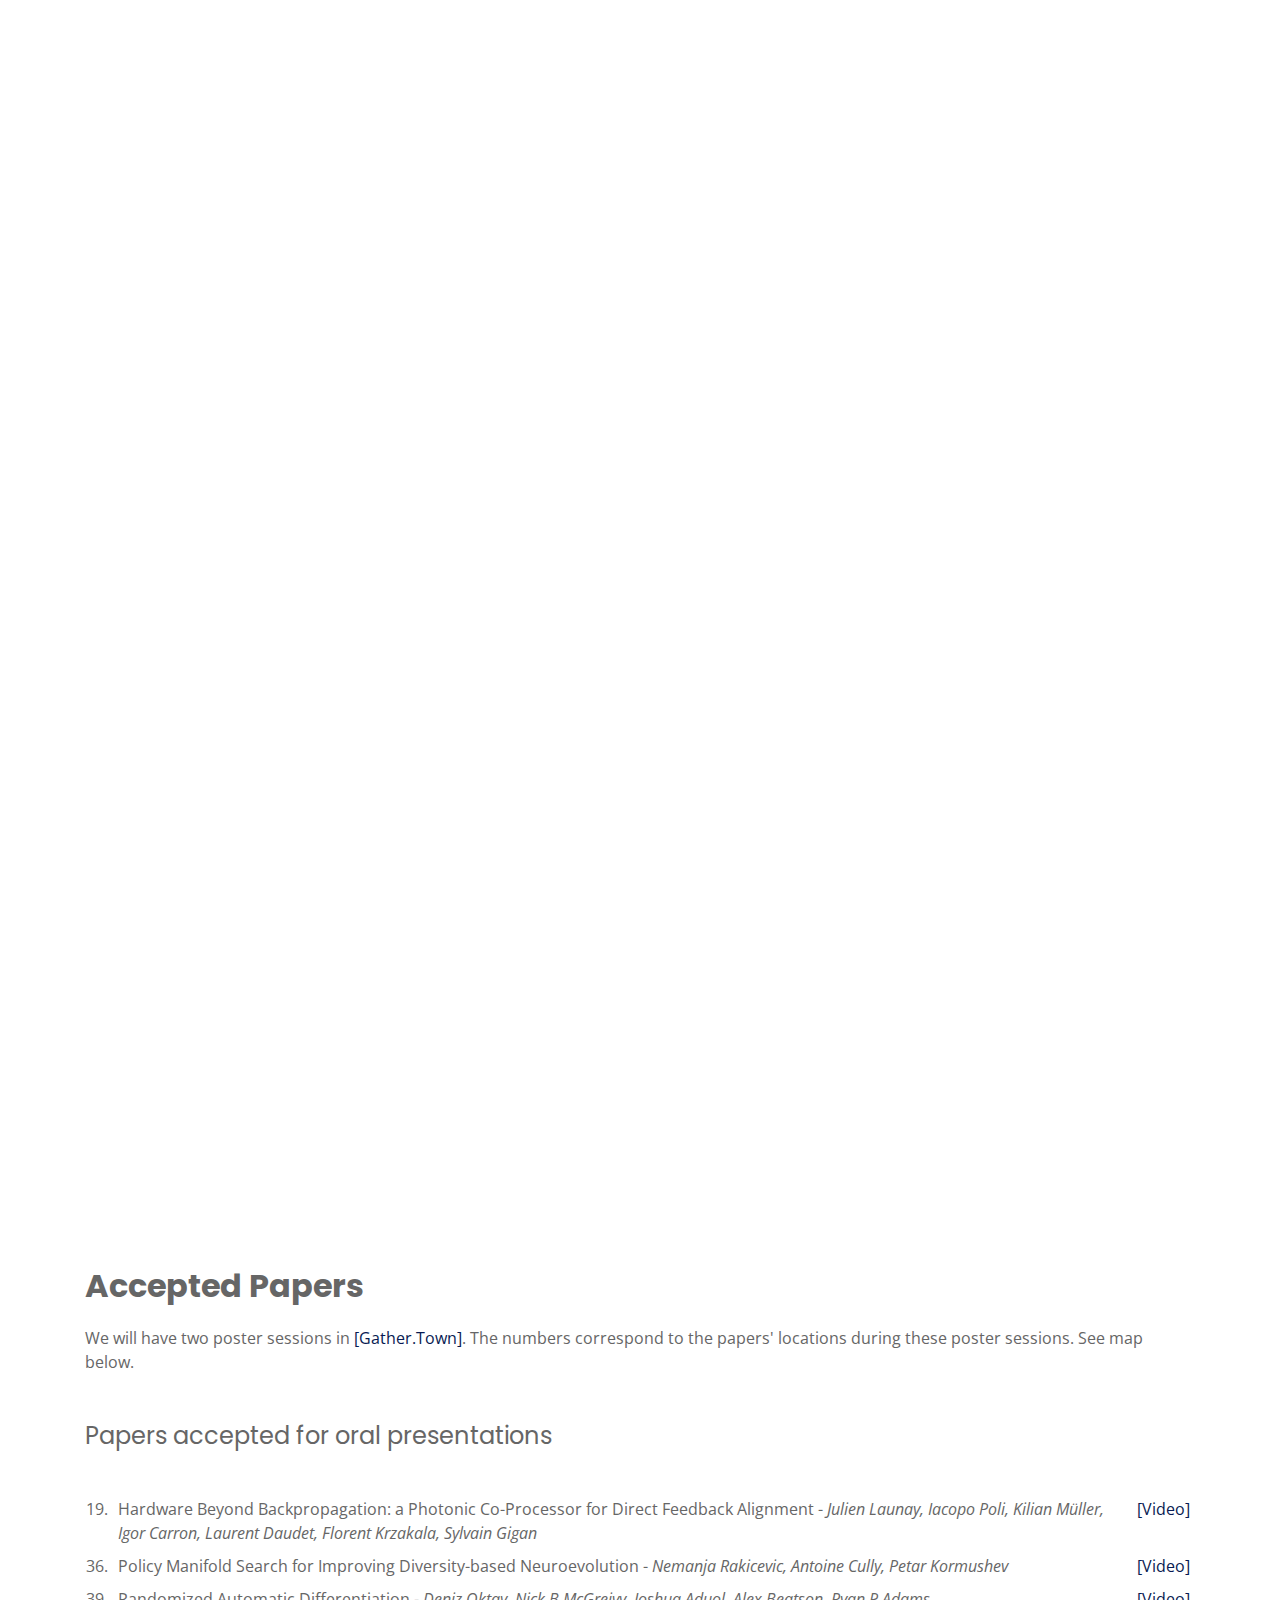
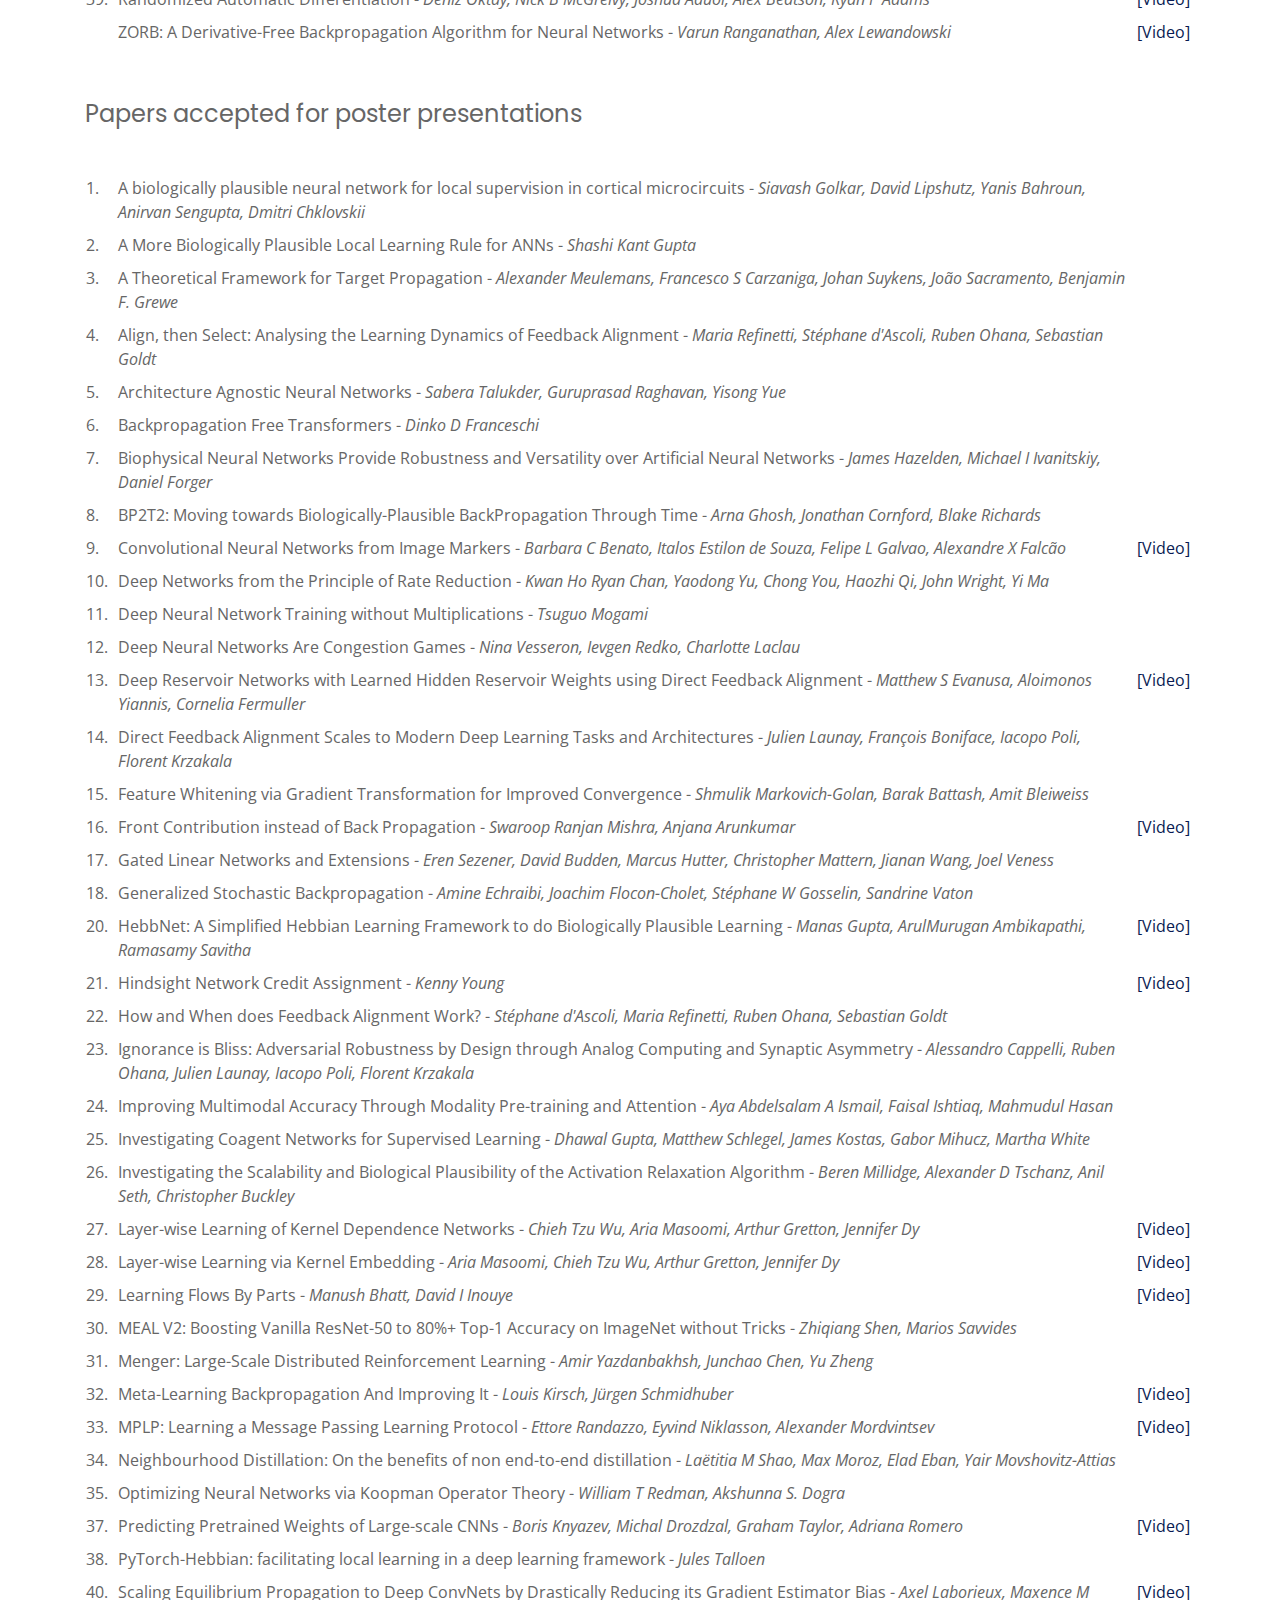
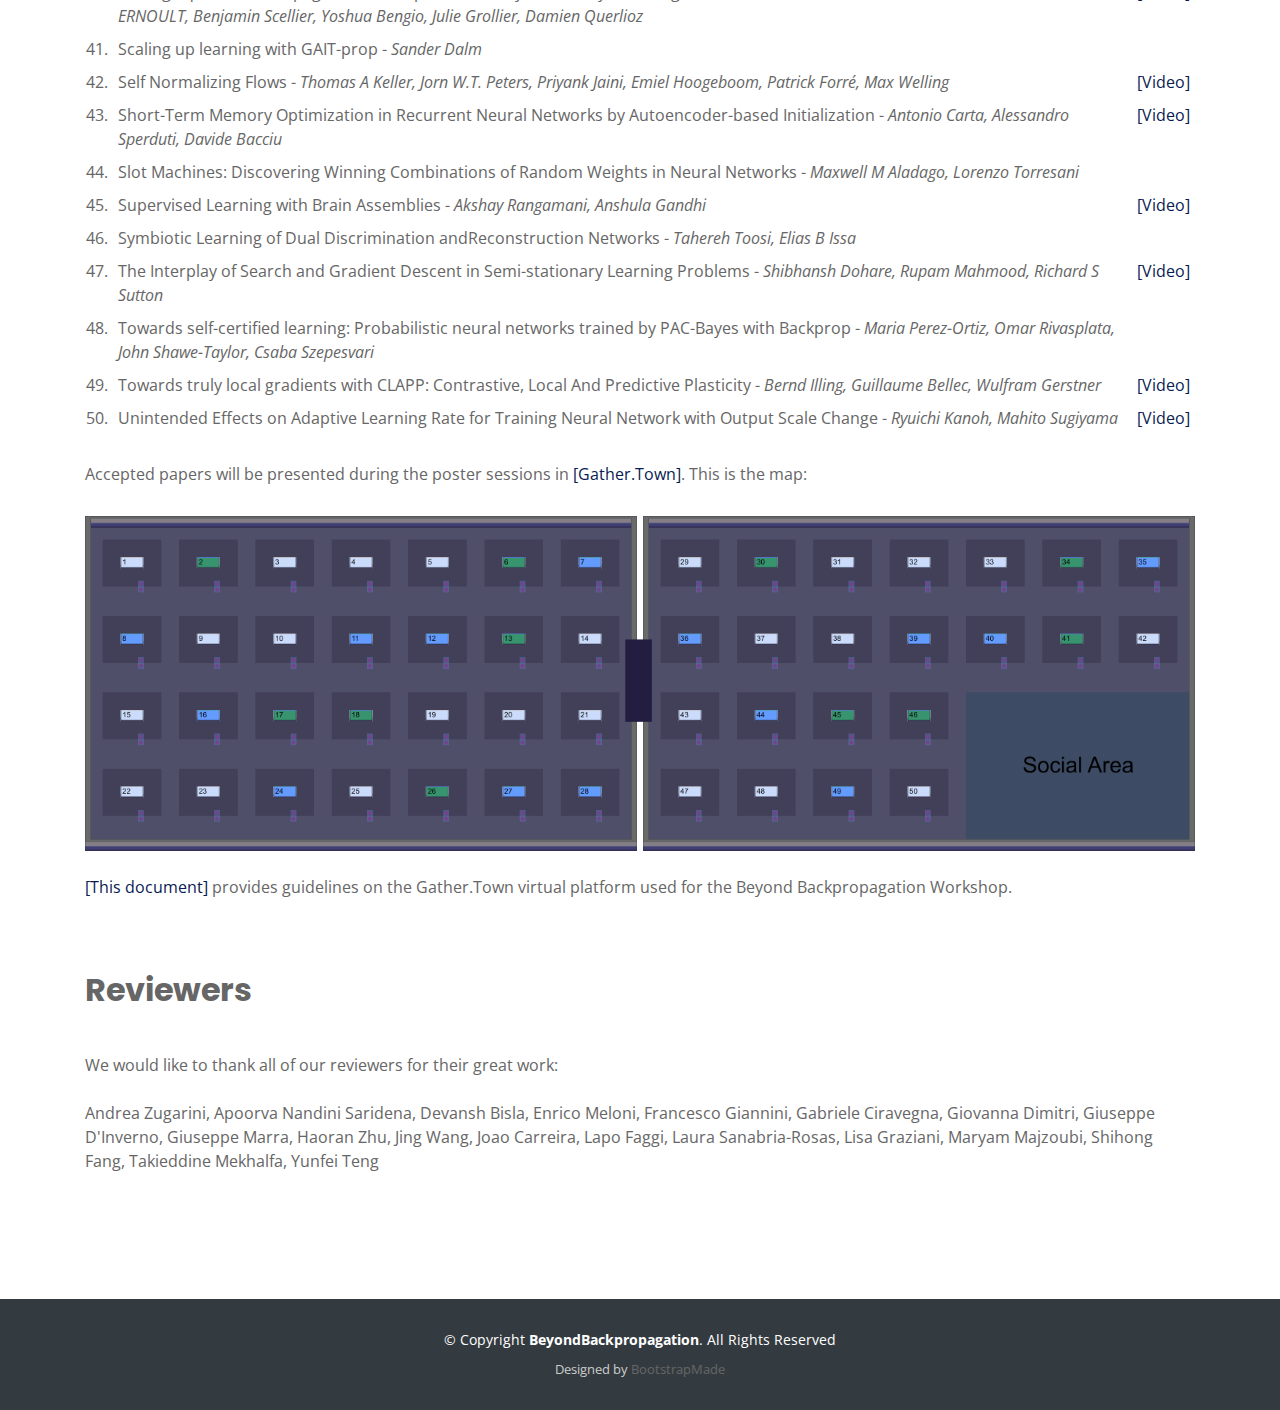
==== commit 550f1c28: "live panel discussion" ====
--- a/index.html
+++ b/index.html
@@ -153,8 +153,11 @@
          <div class="col-lg-12 content order-lg-9 order-2">
           <h2 class="cta-title"><b>Schedule</b></h2>
 
-            <p class="cta-text">Throughout the day we will livestream invited talks, contributed talks, and live Q&A session. We will also have two virtual poster sessions in gather.town. All times listed are in PST. </p> 
-            <p class="cta-text"> If you have questions for our speakers or a topic to discuss, please post them <a href="https://app.sli.do/event/dumxcaym/live/questions" style="color:#7AAABE">[here]</a>. </p>  
+            <p class="cta-text">Throughout the day we will livestream invited talks, contributed talks, and live Q&A session. We will also have two virtual poster sessions in <a href="https://neurips.gather.town/app/d35oAHqQs9NyhHVV/BeyondBackprop" style="color:#7AAABE">[Gather.Town]</a>. Note, that our Gather.Town is open throughout the entire workshop, so feel free to hangout and talk to other participants! </p> 
+
+            <p class="cta-text">All times listed are in PST. </p> 
+
+            <p class="cta-text">If you have questions for our speakers or a topic to discuss, please post them <a href="https://app.sli.do/event/dumxcaym/live/questions" style="color:#7AAABE">[here]</a>. </p>  
             <!-- </br> -->
             <div class="cta-text"> 
 <!--             <ul>
@@ -193,7 +196,7 @@
 <tr> <td> 6:45 - 7:15 </td> <td> <b>Olivier Teytaud</b>  - Gradient-Free Learning (with Nevergrad)</td> <td> <a href="https://slideslive.com/38938068/gradientfree-learning-with-nevergrad" style="color:#7AAABE">[Video]</a></td></tr>
 <tr> <td> 7:15 - 8:30 </td> <td> <b>First Poster Session</b> </td> <td> <a href="https://neurips.gather.town/app/d35oAHqQs9NyhHVV/BeyondBackprop" style="color:#7AAABE">[Gather]</a></td></tr>
 <tr> <td> 8:30 - 9:00 </td> <td> <b>Karl Friston</b>  - Active Inference and Artificial Curiosity</td> <td> <a href="https://slideslive.com/38938067/active-inference-and-artificial-curiosity" style="color:#7AAABE">[Video]</a></td></tr>
-<tr> <td> 9:00 - 9:45 </td> <td> <b>Panel Discussion</b> with Bastiaan Veeling, Olivier Teytaud and Karl Friston</td><td></td></tr>
+<tr> <td> 9:00 - 9:45 </td> <td> <b>Live Panel Discussion</b> with Bastiaan Veeling, Olivier Teytaud and Karl Friston</td><td></td></tr>
 <tr> <td> 9:45 - 11:00 </td> <td> <b>Break</b> </td><td></td></tr>
 <tr> <td> 11:00 - 11:32 </td> <td> <b>Yoshua Bengio</b>  - Towards bridging the Gap between Backprop and Neuroscience</td> <td> <a href="https://slideslive.com/38938064/towards-bridging-the-gap-between-backdrop-and-neuroscience" style="color:#7AAABE">[Video]</a></td></tr>
 <tr> <td> 11:32 - 12:08 </td> <td> <b>Danielle Bassett</b>  - A Story from the Human World</td> <td> <a href="https://slideslive.com/38938436/a-story-from-the-human-world" style="color:#7AAABE">[Video]</a></td></tr>
@@ -208,7 +211,7 @@
 <tr> <td> 13:12 - 13:15 </td> <td> <b>Live Q&A Contributed Talks (2) </b> </td><td></td></tr>
 <tr> <td> 13:15 - 13:45 </td> <td> <b>David Duvenaud</b>  - Hypernets and the Inverse Function Theorem</td> <td> <a href="https://slideslive.com/38938065/hypernets-and-the-inverse-function-theorem" style="color:#7AAABE">[Video]</a></td></tr>
 <tr> <td> 13:45 - 14:15 </td> <td> <b>Cristina Savin</b>  - New (Old) Tricks for Online Metalearning</td> <td> <a href="https://slideslive.com/38938070/new-old-tricks-for-online-metalearning" style="color:#7AAABE">[Video]</a></td></tr>
-<tr> <td> 14:15 - 15:00 </td> <td> <b>Panel Discussion</b> with Yoshua Bengio, Danielle Bassett, David Duvenaud and Cristina Savin</td><td></td></tr>
+<tr> <td> 14:15 - 15:00 </td> <td> <b>Live Panel Discussion</b> with Yoshua Bengio, Danielle Bassett, David Duvenaud and Cristina Savin</td><td></td></tr>
 <tr> <td> 15:00 - 16:30 </td> <td> <b>Second Poster Session </b> </td> <td> <a href="https://neurips.gather.town/app/d35oAHqQs9NyhHVV/BeyondBackprop" style="color:#7AAABE">[Gather]</a></td></tr>
             </table>
             </div>
